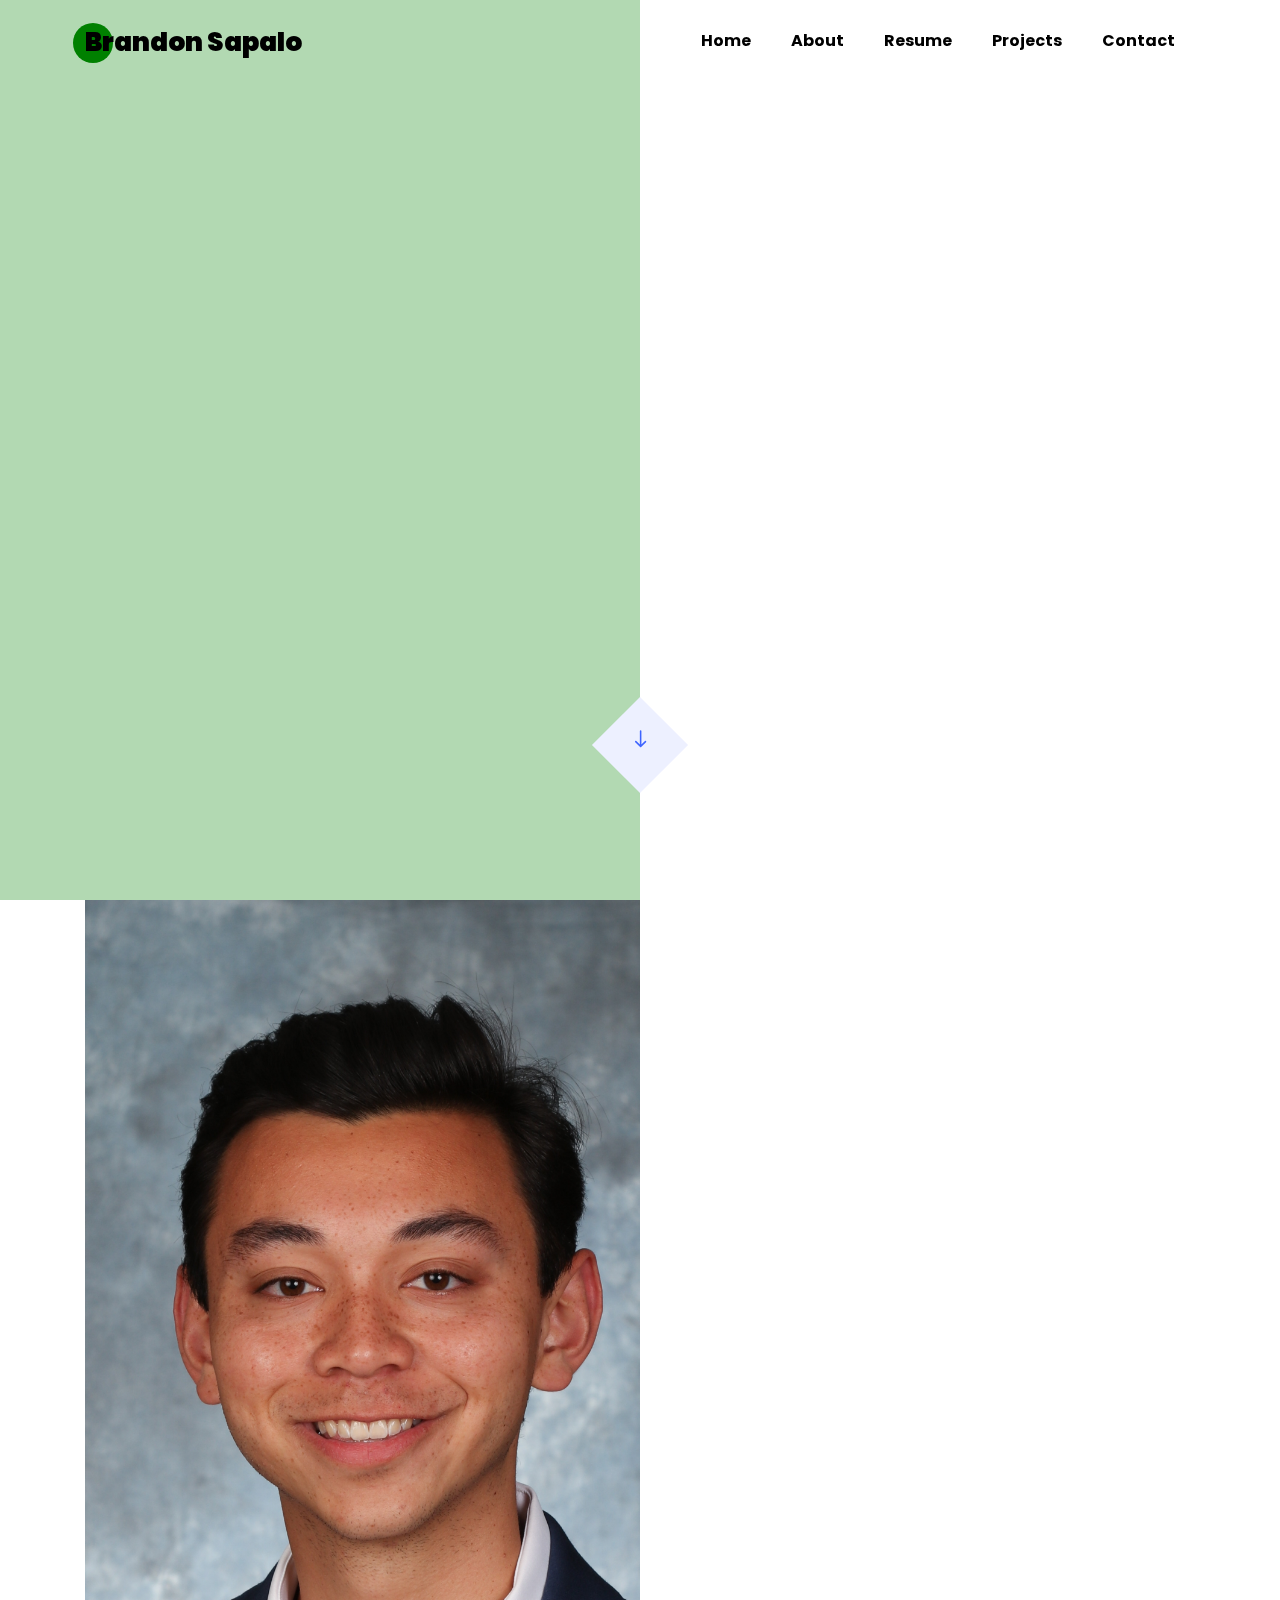
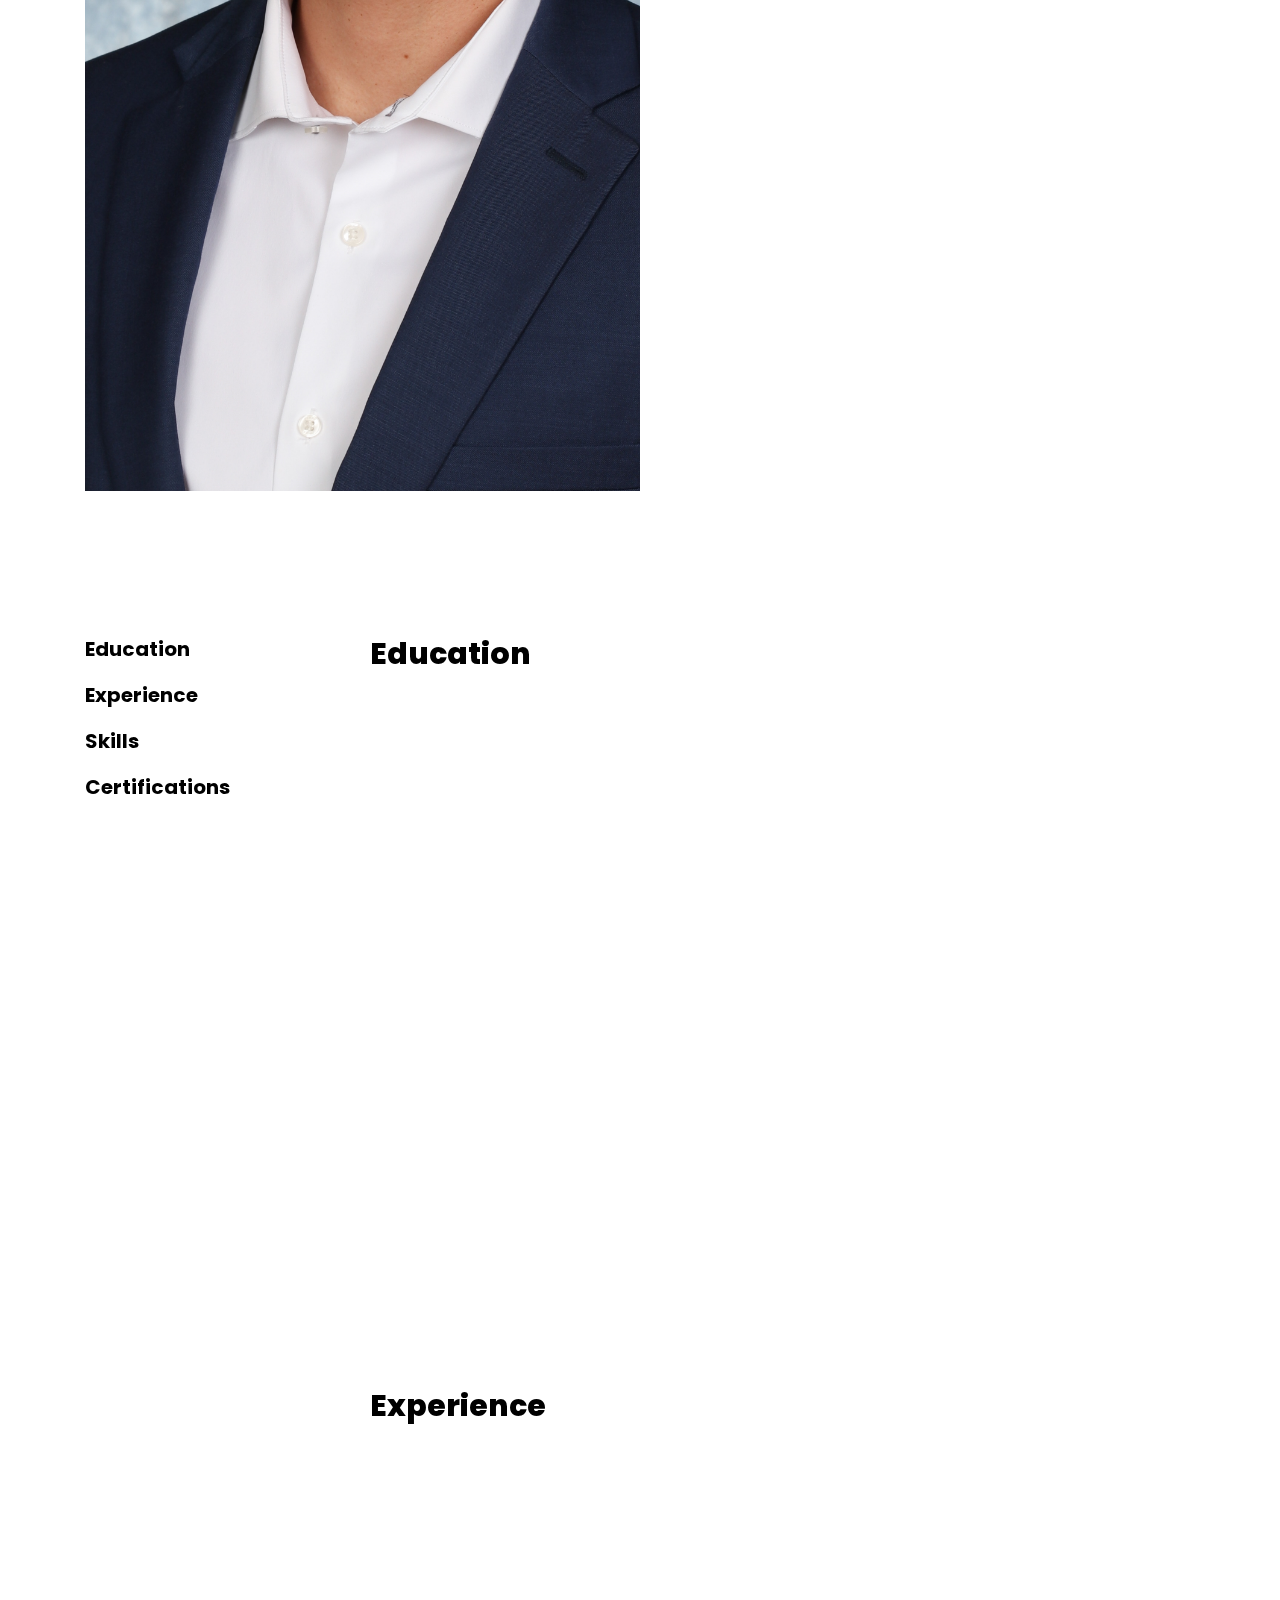
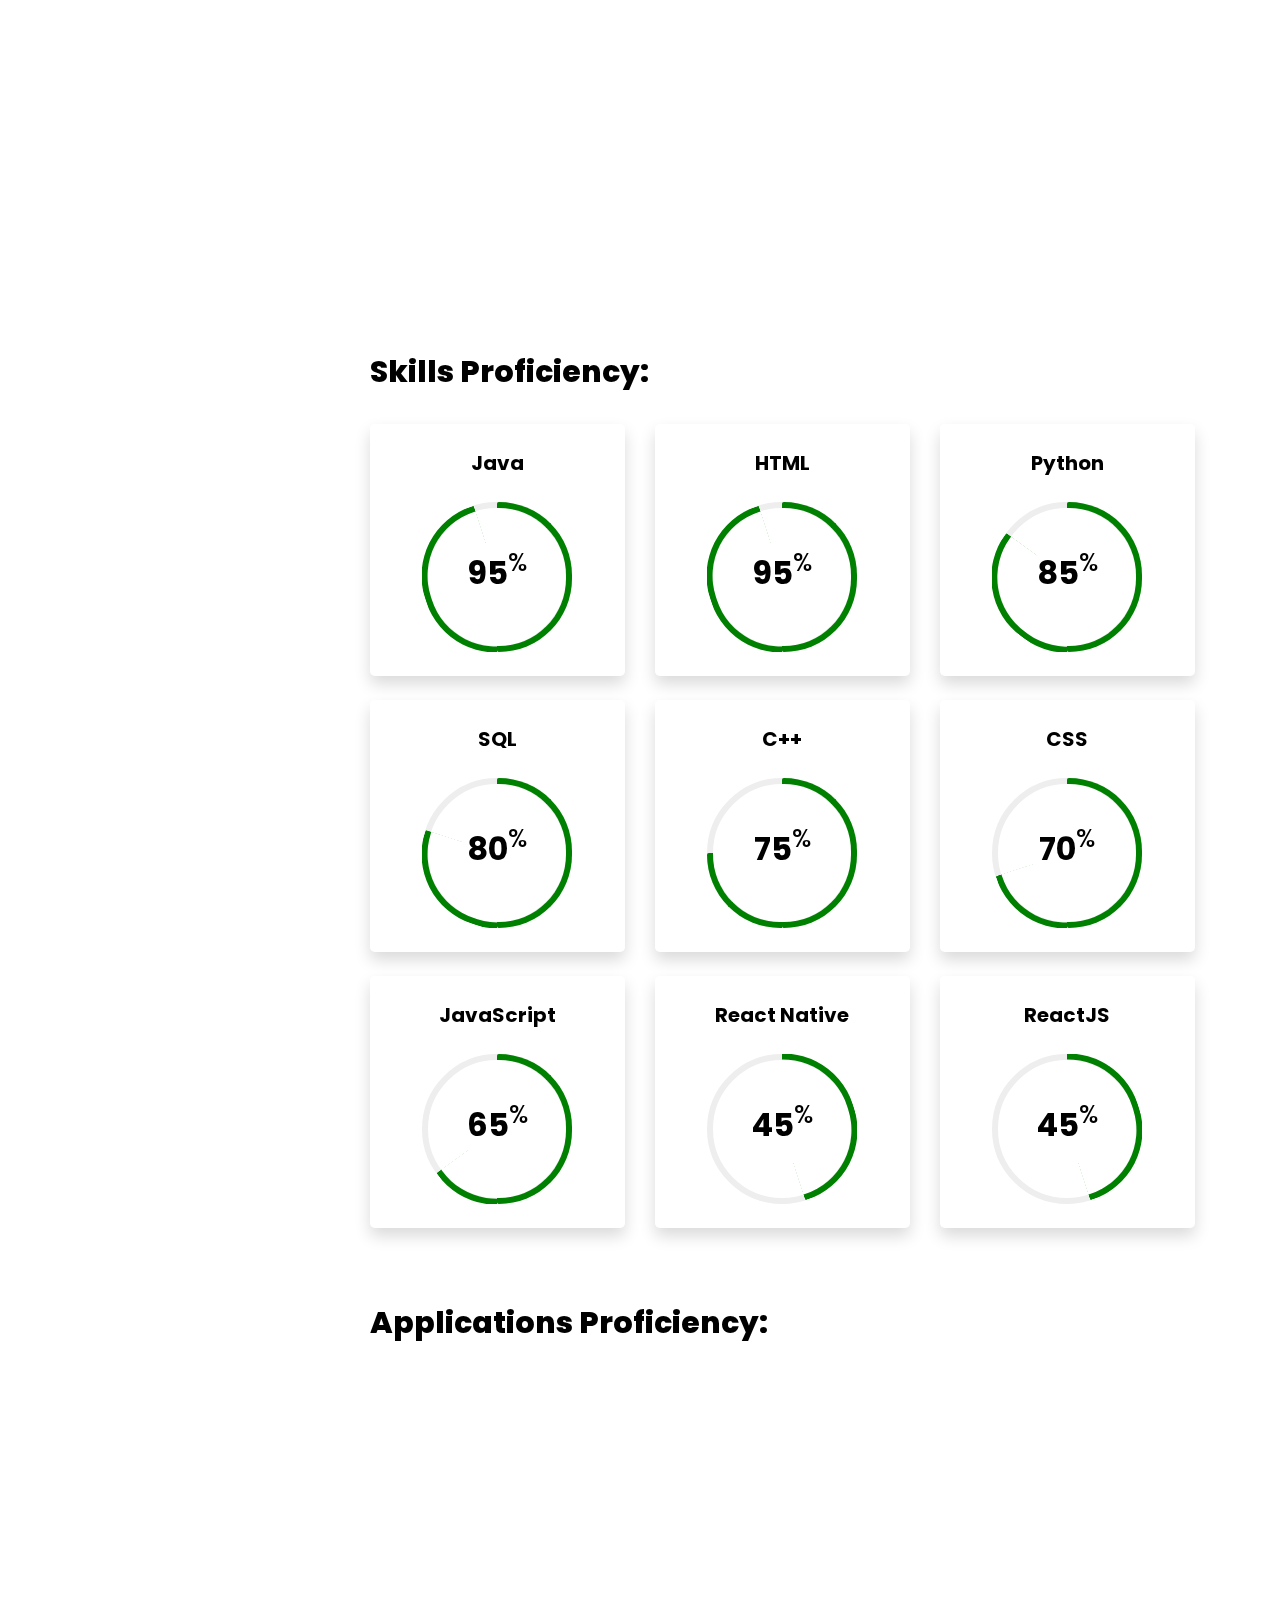
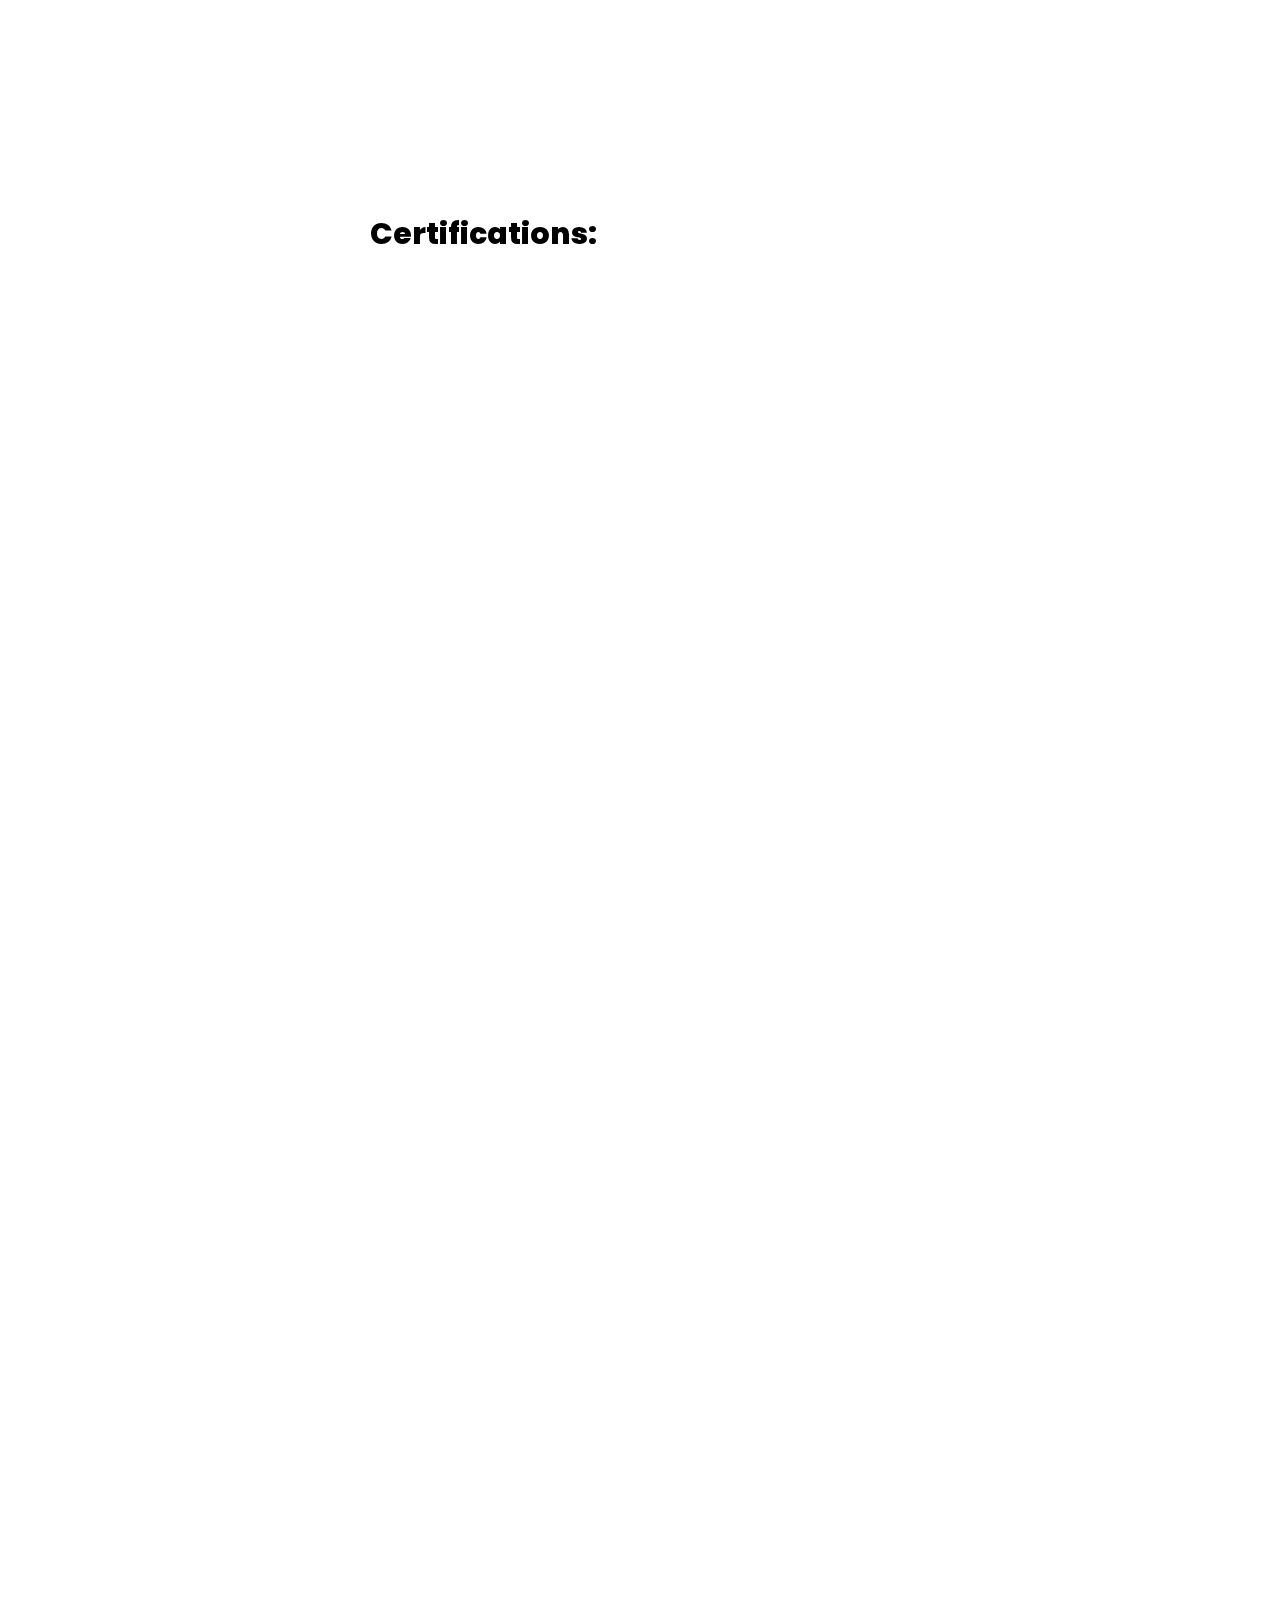
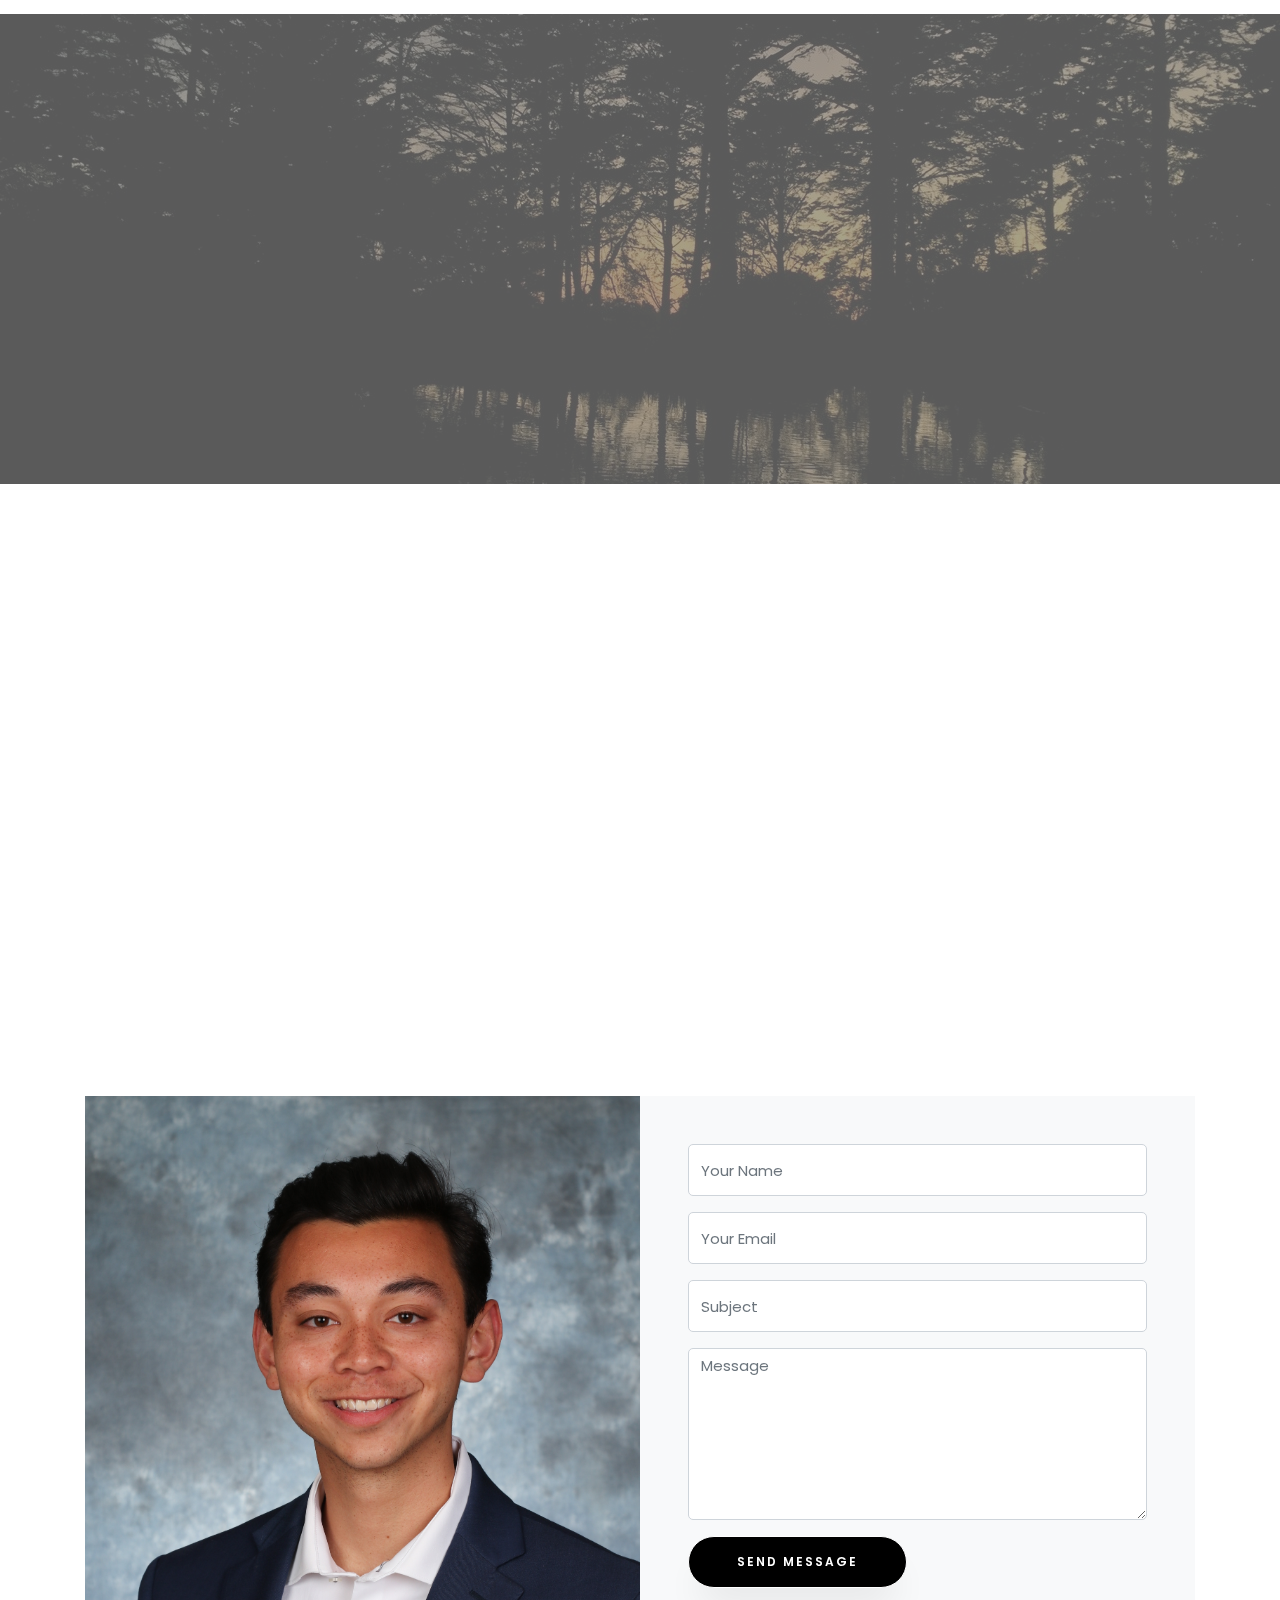
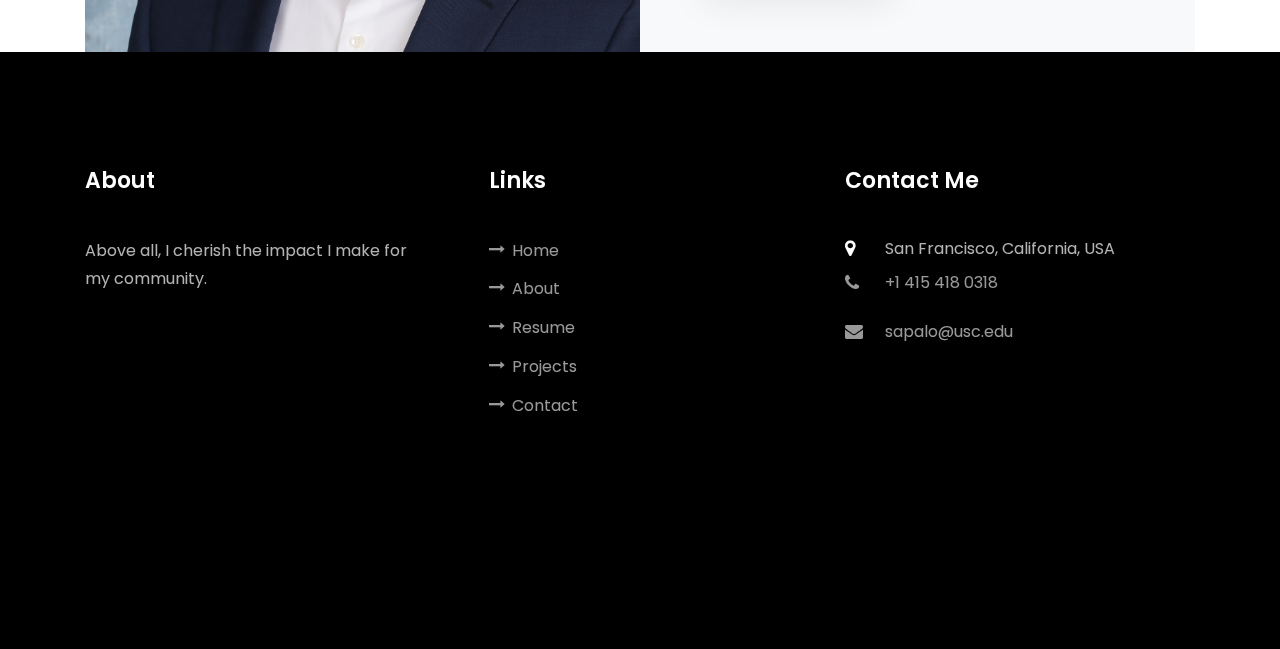
==== index.html @ a928930e "First commit" ====
<!DOCTYPE html>
<html lang="en">
  <head>
    <title>Brandon Sapalo's Portfolio Website</title>
    <meta charset="utf-8">
    <meta name="viewport" content="width=device-width, initial-scale=1, shrink-to-fit=no">
    
    <link href="https://fonts.googleapis.com/css?family=Poppins:100,200,300,400,500,600,700,800,900" rel="stylesheet">

    <link rel="stylesheet" href="css/open-iconic-bootstrap.min.css">
    <link rel="stylesheet" href="css/animate.css">
    
    <link rel="stylesheet" href="css/owl.carousel.min.css">
    <link rel="stylesheet" href="css/owl.theme.default.min.css">
    <link rel="stylesheet" href="css/magnific-popup.css">

    <link rel="stylesheet" href="css/aos.css">

    <link rel="stylesheet" href="css/ionicons.min.css">
    
    <link rel="stylesheet" href="css/flaticon.css">
    <link rel="stylesheet" href="css/icomoon.css">
    <link rel="stylesheet" href="css/style.css">
  </head>
  <body data-spy="scroll" data-target=".site-navbar-target" data-offset="300">
	  
	  
    <nav class="navbar navbar-expand-lg navbar-dark ftco_navbar ftco-navbar-light site-navbar-target" id="ftco-navbar">
	    <div class="container">
	      <a class="navbar-brand" href="index.html">Brandon Sapalo</a>
	      <button class="navbar-toggler js-fh5co-nav-toggle fh5co-nav-toggle" type="button" data-toggle="collapse" data-target="#ftco-nav" aria-controls="ftco-nav" aria-expanded="false" aria-label="Toggle navigation">
	        <span class="oi oi-menu"></span> Menu
	      </button>

	      <div class="collapse navbar-collapse" id="ftco-nav">
	        <ul class="navbar-nav nav ml-auto">
	          <li class="nav-item"><a href="#home-section" class="nav-link"><span style="font-weight: bold">Home</span></a></li>
	          <li class="nav-item"><a href="#about-section" class="nav-link"><span style="font-weight: bold">About</span></a></li>
	          <li class="nav-item"><a href="#resume-section" class="nav-link"><span style="font-weight: bold">Resume</span></a></li>
	          <li class="nav-item"><a href="#projects-section" class="nav-link"><span style="font-weight: bold">Projects</span></a></li>
	          <li class="nav-item"><a href="#contact-section" class="nav-link"><span style="font-weight: bold">Contact</span></a></li>
	        </ul>
	      </div>
	    </div>
	  </nav>
	  <section class="hero-wrap js-fullheight">
      <div style = "background: green; opacity: .3;" class="overlay"></div>
      <div class="container">
        <div class="row no-gutters slider-text js-fullheight justify-content-center align-items-center">
          <div class="col-lg-8 col-md-6 ftco-animate d-flex align-items-center">
          	<div class="text text-center">
          		<span style = "color: green; font-weight: bold; font-size:20px" "class="subheading">Hey! My name is</span>
		  				<h1>Brandon Sapalo</h1>
			  				<h2 style = "color:green">I'm a 
								  <span 
								  style = "color:green"
								     class="txt-rotate"
								     data-period="2000"
								     data-rotate='[ "Full-Stack Developer.", "UX Designer.", "Product Manager", "Mobile QA Tester."]'></span>
								</h2>
							</div>
            </div>
          </div>
        </div>
      <div class="mouse">
				<a href="#" class="mouse-icon">
					<div class="mouse-wheel"><span class="ion-ios-arrow-round-down"></span></div>
				</a>
			</div>
    </section>

    <section class="ftco-about img ftco-section ftco-no-pt ftco-no-pb" id="about-section">
    	<div class="container">
    		<div class="row d-flex no-gutters">
    			<div class="col-md-6 col-lg-6 d-flex">
    				<div class="img-about img d-flex align-items-stretch">
    					<div class="overlay"></div>
	    				<div class="img d-flex align-self-stretch align-items-center" style="background-image:url(images/bsapProf.jpg);">
	    				</div>
    				</div>
    			</div>
    			<div class="col-md-6 col-lg-6 pl-md-5 py-5">
    				<div class="row justify-content-start pb-3">
		          <div class="col-md-12 heading-section ftco-animate">
		          	<h1 class="big">About</h1>
		            <h2 class="mb-4">About Me</h2>
		            <p>Above all, I cherish the impact I make for my community. In all my past internships, I have worked with or in service of the
		             City and County of San Francisco. The city has given so much to me in the form of friends, unique childhood experiences, 
		             and diversity of ideas for which I am extremely grateful. I hope to return this summer with a career or internship that 
		             benefits the community that has served me my entire life.
					<br>
					<br>
		            I am interested in Product Management as well as Sales Engineering/Applications Engineering and am actively searching for 
		            an internship that applies both my backgrounds in Computer Science and Business Administration. The areas I am most interested
		             in are Cyber Security, Cloud Services, Artificial Intelligence, and Video Game Development. I have advanced skills in C++, Java, 
		             HTML, CSS, JavaScript, and SQL. I am proficient in Spanish (spoken at home) and have experience with Microsoft Office Suite.</p>
		            <ul class="about-info mt-4 px-md-0 px-2">
		            	<li class="d-flex"><span>Name:</span> <span>Brandon Sapalo</span></li>
		            	<li class="d-flex"><span>City:</span> <span>San Francisco, CA</span></li>
		            	<li class="d-flex"><span>Email:</span> <span>sapalo@usc.edu</span></li>
		            	<li class="d-flex"><span>Phone: </span> <span>(415)418-0318</span></li>
		            </ul>
		          </div>
		        </div>
		        <!-- commented out
	          <div class="counter-wrap ftco-animate d-flex mt-md-3">
              <div class="text">
              	<p class="mb-4">
	                <span class="number" data-number="120">0</span>
	                <span>Project complete</span>
                </p>
                <p><a href="#" class="btn btn-primary py-3 px-3">Download CV</a></p>
              </div>
	          </div>
	           -->
	        </div>
        </div>
    	</div>
    </section>
	<!-- commented out
    <section class="ftco-section ftco-partner">
    	<div class="container">
    		<div class="row">
    			<div class="col-sm ftco-animate">
    				<a href="#" class="partner"><img src="images/c++Logo.png" class="img-fluid" alt="Colorlib Template"></a>
    			</div>
    			<div class="col-sm ftco-animate">
    				<a href="#" class="partner"><img src="images/sqllogo.jpg" class="img-fluid" alt="Colorlib Template"></a>
    			</div>
    			<div class="col-sm ftco-animate">
    				<a href="#" class="partner"><img src="images/partner-3.png" class="img-fluid" alt="Colorlib Template"></a>
    			</div>
    			<div class="col-sm ftco-animate">
    				<a href="#" class="partner"><img src="images/partner-4.png" class="img-fluid" alt="Colorlib Template"></a>
    			</div>
    			<div class="col-sm ftco-animate">
    				<a href="#" class="partner"><img src="images/partner-5.png" class="img-fluid" alt="Colorlib Template"></a>
    			</div>
    		</div>
    	</div>
    </section>
 	-->
    <section class="ftco-section ftco-no-pb goto-here" id="resume-section">
    	<div class="container">
    		<div class="row">
    			<div class="col-md-3">
				    <nav id="navi">
					    <ul>
					      <li><a href="#page-1">Education</a></li>
					      <li><a href="#page-2">Experience</a></li>
					      <li><a href="#page-3">Skills</a></li>
					      <li><a href="#page-4">Certifications</a></li>
					    </ul>
					  </nav>
					</div>
					<div class="col-md-9">
					  <div id="page-1" class= "page one">
					  	<h2 class="heading">Education</h2>
					    <div class="resume-wrap d-flex ftco-animate">
					    	<div class="icon d-flex align-items-center justify-content-center">
					    		<span class="flaticon-ideas"></span>
					    	</div>
					    	<div class="text pl-3">
		    					<span class="date">2017-2021</span>
		    					<h2>Bachelor of Science in Computer Science / Business Administration</h2>
		    					<span class="position">University of Southern California</span>
		    					<p>
		    					- Relevant Courses: <br>
		    					Microeconomics for Business, Discrete Methods in Computer Science, Data Structures and 
		    					Object Oriented Design, Principles of Software Development, Macroeconomics for Business, Introduction to 
		    					Algorithms and Theory of Computing, Foundations of Accounting, Introduction to Information Security, Applied 
		    					Business Statistics, Communication Strategy in Business, Software Engineering, Business Finance, Ethical Hacking 
		    					and System Defense, Design for User Experience.
		    					<br><br>
		    					- Extracurricular Activities:<br>
		    					Society of Hispanic Professional Engineers, Scope USC, CYBORG: Cyber Security and Forensics @ USC, USC Joint Educational Project, Sigma Alpha Mu Fraternity, 
		    					Troy Philippines.
		    					</p>
	    					</div>
	    				</div>

					  <div id="page-2" class= "page two">
					  	<h2 class="heading">Experience</h2>
					    <div class="resume-wrap d-flex ftco-animate">
					    	<div class="icon d-flex align-items-center justify-content-center">
					    		<span class="flaticon-ideas"></span>
					    	</div>
					    	<div class="text pl-3">
		    					<span class="date">January 2020 - Present</span>
		    					<h2>Mobile Test Intern - QA</h2>
		    					<span class="position">Struct Club, Inc.</span>
		    					<p>
		    					- Collaborated with iOS engineers in the product development process to devise features and tools to boost user growth
		    					 & turnover (i.e. share feature, expanding into Apple Music, and referral program). <br>
								- Manually tested new iOS builds through TestFlight on a daily basis to report bugs and ensure the quality of the application
								 before launch on the Apple App Store. <br>
								- Produced ‘feature specification documents' by employing strong written & visual communication skills.
		    					</p>
		    				</div>
	    				</div>
	    				<div class="resume-wrap d-flex ftco-animate">
	    					<div class="icon d-flex align-items-center justify-content-center">
					    		<span class="flaticon-ideas"></span>
					    	</div>
					    	<div class="text pl-3">
		    					<span class="date">June 2018 - August 2019</span>
		    					<h2>Customer Service Representative @ SFO</h2>
		    					<span class="position">Matrix Aviation Services, Inc.</span>
		    					<p>
		    					- Collaborated on a multi-functional team to load and offload flights by operating as the gate lead, arrival clerk, and check-in
		    					 desk agent over the course of a single shift. <br>
								- Provided friendly check-in experiences by listening closely to customers’ needs: preassigning seating before passengers arrive,
								 coordinating wheelchair service, and expediting the check-in processes. <br>
								- Utilized quick problem solving skills to accommodate passengers in high pressure situations with airport security, last minute 
								boarding, and jump-seating pilots.
		    					</p>
		    				</div>
	    				</div>
	    				<div class="resume-wrap d-flex ftco-animate">
	    					<div class="icon d-flex align-items-center justify-content-center">
					    		<span class="flaticon-ideas"></span>
					    	</div>
					    	<div class="text pl-3">
		    					<span class="date">June 2017 - August 2017</span>
		    					<h2>Engineering Intern - Project Pull</h2>
		    					<span class="position">Harry Tracy Water Treatment Plant</span>
		    					<p>
		    					- Prepared for future alterations in soil composition/filtration imbalance by applying strong analytical skills to operate tests in
		    					 Harry Tracy’s mini “pilot plant.” <br>
								- Assisted in filter inspections by working on a team of three civil engineers to sample anthracite and perform turbidity tests at each
								 level of filtration. <br>
		    					</p>
		    				</div>
	    				</div>
	    				<div class="resume-wrap d-flex ftco-animate">
	    					<div class="icon d-flex align-items-center justify-content-center">
					    		<span class="flaticon-ideas"></span>
					    	</div>
					    	<div class="text pl-3">
		    					<span class="date">June 2016 - August 2016</span>
		    					<h2>Data Entry Intern - Project Pull</h2>
		    					<span class="position">San Francisco Public Utilities Commission</span>
		    					<p>
		    					- Supported SFPUC rebate program by applying organizational skills to arrange rebate cases into multi-category housing issues. <br>
								- Employed knowledge of SQL databases to input 'water waste' cases into San Francisco’s database during the California drought.
		    					</p>
		    				</div>
	    				</div>
	    				<div class="resume-wrap d-flex ftco-animate">
	    					<div class="icon d-flex align-items-center justify-content-center">
					    		<span class="flaticon-ideas"></span>
					    	</div>
					    	<div class="text pl-3">
		    					<span class="date">June 2015 - August 2015</span>
		    					<h2>IT Intern - Project Pull</h2>
		    					<span class="position">San Francisco Police Department</span>
		    					<p>
		    					- Operated tech-help line and employed both quick problem solving & verbal communication skills for the IT desk at SFPD Headquarters to provide 
		    					clear and effective technical assistance for police officers. <br>
		    					- Troubleshot network issues in individual departments and found creative ways to line ethernet access in departments with aging infrastructure.
		    					</p>
		    				</div>
	    				</div>
					  </div>
					  <div id="page-3" class= "page three">
					  	<h2 class="heading">Skills Proficiency:</h2>
					  	<div class="row progress-circle mb-5">
					  		<div class="col-lg-4 mb-4">
						      <div class="bg-white rounded-lg shadow p-4">
						        <h2 class="h5 font-weight-bold text-center mb-4">Java</h2>

						        <!-- Progress bar 1 -->
						        <div class="progress mx-auto" data-value='95'>
						          <span class="progress-left">
                        <span class="progress-bar border-primary"></span>
						          </span>
						          <span class="progress-right">
                        <span class="progress-bar border-primary"></span>
						          </span>
						          <div class="progress-value w-100 h-100 rounded-circle d-flex align-items-center justify-content-center">
						            <div class="h2 font-weight-bold">95<sup class="small">%</sup></div>
						          </div>
						        </div>
						        <!-- END -->
						      </div>
						    </div>

						    <div class="col-lg-4 mb-4">
						      <div class="bg-white rounded-lg shadow p-4">
						        <h2 class="h5 font-weight-bold text-center mb-4">HTML</h2>

						        <!-- Progress bar 1 -->
						        <div class="progress mx-auto" data-value='95'>
						          <span class="progress-left">
                        <span class="progress-bar border-primary"></span>
						          </span>
						          <span class="progress-right">
                        <span class="progress-bar border-primary"></span>
						          </span>
						          <div class="progress-value w-100 h-100 rounded-circle d-flex align-items-center justify-content-center">
						            <div class="h2 font-weight-bold">95<sup class="small">%</sup></div>
						          </div>
						        </div>
						        <!-- END -->
						      </div>
						    </div>
						    
						    <div class="col-lg-4 mb-4">
						      <div class="bg-white rounded-lg shadow p-4">
						        <h2 class="h5 font-weight-bold text-center mb-4">Python</h2>

						        <!-- Progress bar 1 -->
						        <div class="progress mx-auto" data-value='85'>
						          <span class="progress-left">
                        <span class="progress-bar border-primary"></span>
						          </span>
						          <span class="progress-right">
                        <span class="progress-bar border-primary"></span>
						          </span>
						          <div class="progress-value w-100 h-100 rounded-circle d-flex align-items-center justify-content-center">
						            <div class="h2 font-weight-bold">85<sup class="small">%</sup></div>
						          </div>
						        </div>
						        <!-- END -->
						      </div>
						    </div>
						    
						    <div class="col-lg-4 mb-4">
						      <div class="bg-white rounded-lg shadow p-4">
						        <h2 class="h5 font-weight-bold text-center mb-4">SQL</h2>

						        <!-- Progress bar 1 -->
						        <div class="progress mx-auto" data-value='80'>
						          <span class="progress-left">
                        <span class="progress-bar border-primary"></span>
						          </span>
						          <span class="progress-right">
                        <span class="progress-bar border-primary"></span>
						          </span>
						          <div class="progress-value w-100 h-100 rounded-circle d-flex align-items-center justify-content-center">
						            <div class="h2 font-weight-bold">80<sup class="small">%</sup></div>
						          </div>
						        </div>
						        <!-- END -->
						      </div>
						    </div>
						    
						    <div class="col-lg-4 mb-4">
						      <div class="bg-white rounded-lg shadow p-4">
						        <h2 class="h5 font-weight-bold text-center mb-4">C++</h2>

						        <!-- Progress bar 1 -->
						        <div class="progress mx-auto" data-value='75'>
						          <span class="progress-left">
                        <span class="progress-bar border-primary"></span>
						          </span>
						          <span class="progress-right">
                        <span class="progress-bar border-primary"></span>
						          </span>
						          <div class="progress-value w-100 h-100 rounded-circle d-flex align-items-center justify-content-center">
						            <div class="h2 font-weight-bold">75<sup class="small">%</sup></div>
						          </div>
						        </div>
						        <!-- END -->
						      </div>
						    </div>
						    
						    <div class="col-lg-4 mb-4">
						      <div class="bg-white rounded-lg shadow p-4">
						        <h2 class="h5 font-weight-bold text-center mb-4">CSS</h2>

						        <!-- Progress bar 1 -->
						        <div class="progress mx-auto" data-value='70'>
						          <span class="progress-left">
                        <span class="progress-bar border-primary"></span>
						          </span>
						          <span class="progress-right">
                        <span class="progress-bar border-primary"></span>
						          </span>
						          <div class="progress-value w-100 h-100 rounded-circle d-flex align-items-center justify-content-center">
						            <div class="h2 font-weight-bold">70<sup class="small">%</sup></div>
						          </div>
						        </div>
						        <!-- END -->
						      </div>
						    </div>
						    
						    <div class="col-lg-4 mb-4">
						      <div class="bg-white rounded-lg shadow p-4">
						        <h2 class="h5 font-weight-bold text-center mb-4">JavaScript</h2>

						        <!-- Progress bar 1 -->
						        <div class="progress mx-auto" data-value='65'>
						          <span class="progress-left">
                        <span class="progress-bar border-primary"></span>
						          </span>
						          <span class="progress-right">
                        <span class="progress-bar border-primary"></span>
						          </span>
						          <div class="progress-value w-100 h-100 rounded-circle d-flex align-items-center justify-content-center">
						            <div class="h2 font-weight-bold">65<sup class="small">%</sup></div>
						          </div>
						        </div>
						        <!-- END -->
						      </div>
						    </div>
						    
						    
						    <div class="col-lg-4 mb-4">
						      <div class="bg-white rounded-lg shadow p-4">
						        <h2 class="h5 font-weight-bold text-center mb-4">React Native</h2>

						        <!-- Progress bar 1 -->
						        <div class="progress mx-auto" data-value='45'>
						          <span class="progress-left">
                        <span class="progress-bar border-primary"></span>
						          </span>
						          <span class="progress-right">
                        <span class="progress-bar border-primary"></span>
						          </span>
						          <div class="progress-value w-100 h-100 rounded-circle d-flex align-items-center justify-content-center">
						            <div class="h2 font-weight-bold">45<sup class="small">%</sup></div>
						          </div>
						        </div>
						        <!-- END -->
						      </div>
						    </div>
						    
						    <div class="col-lg-4 mb-4">
						      <div class="bg-white rounded-lg shadow p-4">
						        <h2 class="h5 font-weight-bold text-center mb-4">ReactJS</h2>

						        <!-- Progress bar 1 -->
						        <div class="progress mx-auto" data-value='45'>
						          <span class="progress-left">
                        <span class="progress-bar border-primary"></span>
						          </span>
						          <span class="progress-right">
                        <span class="progress-bar border-primary"></span>
						          </span>
						          <div class="progress-value w-100 h-100 rounded-circle d-flex align-items-center justify-content-center">
						            <div class="h2 font-weight-bold">45<sup class="small">%</sup></div>
						          </div>
						        </div>
						        <!-- END -->
						      </div>
						    </div>
						    
					  	</div>
					  	<h2 class="heading">Applications Proficiency:<br></h2>
					  	<div class="row">
					  		<div class="col-md-6 animate-box">
									<div class="progress-wrap ftco-animate">
										<h3>Github</h3>
										<div class="progress">
										 	<div class="progress-bar color-1" role="progressbar" aria-valuenow="80"
										  	aria-valuemin="0" aria-valuemax="100" style="width:80%">
										    <span>80%</span>
										  	</div>
										</div>
									</div>
								</div>
								<div class="col-md-6 animate-box">
									<div class="progress-wrap ftco-animate">
										<h3>Microsoft Excel</h3>
										<div class="progress">
										 	<div class="progress-bar color-2" role="progressbar" aria-valuenow="95"
										  	aria-valuemin="0" aria-valuemax="100" style="width:95%">
										    <span>95%</span>
										  	</div>
										</div>
									</div>
								</div>
								<div class="col-md-6 animate-box">
									<div class="progress-wrap ftco-animate">
										<h3>Microsoft Visual Studio Code</h3>
										<div class="progress">
										 	<div class="progress-bar color-3" role="progressbar" aria-valuenow="95"
										  	aria-valuemin="0" aria-valuemax="100" style="width:95%">
										    <span>95%</span>
										  	</div>
										</div>
									</div>
								</div>
								<div class="col-md-6 animate-box">
									<div class="progress-wrap ftco-animate">
										<h3>Eclipse</h3>
										<div class="progress">
										 	<div class="progress-bar color-4" role="progressbar" aria-valuenow="95"
										  	aria-valuemin="0" aria-valuemax="100" style="width:95%">
										    <span>95%</span>
										  	</div>
										</div>
									</div>
								</div>
								<div class="col-md-6 animate-box">
									<div class="progress-wrap ftco-animate">
										<h3>MySQL</h3>
										<div class="progress">
										 	<div class="progress-bar color-5" role="progressbar" aria-valuenow="70"
										  	aria-valuemin="0" aria-valuemax="100" style="width:70%">
										    <span>70%</span>
										  	</div>
										</div>
									</div>
								</div>
								<div class="col-md-6 animate-box">
									<div class="progress-wrap ftco-animate">
										<h3>Figma</h3>
										<div class="progress">
										 	<div class="progress-bar color-6" role="progressbar" aria-valuenow="90"
										  	aria-valuemin="0" aria-valuemax="100" style="width:90%">
										    <span>90%</span>
										  	</div>
										</div>
									</div>
								</div>
								<div class="col-md-6 animate-box">
									<div class="progress-wrap ftco-animate">
										<h3>PowerPoint / KeyNote</h3>
										<div class="progress">
										 	<div class="progress-bar color-6" role="progressbar" aria-valuenow="100"
										  	aria-valuemin="0" aria-valuemax="100" style="width:100%">
										    <span>100%</span>
										  	</div>
										</div>
									</div>
								</div>
					  	</div>
					  </div>
					  <div id="page-4" class= "page four">
					    <h2 class="heading">Certifications:</h2>
					    <div class="resume-wrap d-flex ftco-animate">
					    	<div class="icon d-flex align-items-center justify-content-center">
					    		<span class="flaticon-ideas"></span>
					    	</div>
					    	<div class="text pl-3">
		    					<span class="date">2020</span>
		    					<h2>Figma for UX Design</h2>
		    					<span class="position">LinkedIn</span>
		    					<p>This course begins by explaining what Figma is and how to get a Figma project started. Next, discover how 
		    					to add content to your design project by working with frames, creating and editing shapes, drawing, adding and
		    					 formatting text, and more. Plus, learn how to create a prototype, share designs using the collaboration features
		    					  in Figma, and generate assets for development.</p>
	    					</div>
	    				</div>
	    				
	    				</div>
					  </div>
					</div>
			  </div>
    	</div>
    </section>
<!-- this is the services section

    <section class="ftco-section" id="services-section">
    	<div class="container-fluid px-md-5">
    		<div class="row justify-content-center py-5 mt-5">
          <div class="col-md-12 heading-section text-center ftco-animate">
          	<h1 class="big big-2">Services</h1>
            <h2 class="mb-4">Services</h2>
            <p>Far far away, behind the word mountains, far from the countries Vokalia and Consonantia</p>
          </div>
        </div>
    		<div class="row">
					<div class="col-md-4 text-center d-flex ftco-animate">
						<a href="#" class="services-1 shadow">
							<span class="icon">
								<i class="flaticon-analysis"></i>
							</span>
							<div class="desc">
								<h3 class="mb-5">Web Design</h3>
								<p>A small river named Duden flows by their place and supplies it with the necessary regelialia.</p>
							</div>
						</a>
					</div>
					<div class="col-md-4 text-center d-flex ftco-animate">
						<a href="#" class="services-1 shadow">
							<span class="icon">
								<i class="flaticon-flasks"></i>
							</span>
							<div class="desc">
								<h3 class="mb-5">Phtography</h3>
								<p>A small river named Duden flows by their place and supplies it with the necessary regelialia.</p>
							</div>
						</a>
					</div>
					<div class="col-md-4 text-center d-flex ftco-animate">
						<a href="#" class="services-1 shadow">
							<span class="icon">
								<i class="flaticon-ideas"></i>
							</span>
							<div class="desc">
								<h3 class="mb-5">Web Developer</h3>
								<p>A small river named Duden flows by their place and supplies it with the necessary regelialia.</p>
							</div>
						</a>
					</div>

					<div class="col-md-4 text-center d-flex ftco-animate">
						<a href="#" class="services-1 shadow">
							<span class="icon">
								<i class="flaticon-innovation"></i>
							</span>
							<div class="desc">
								<h3 class="mb-5">App Developing</h3>
								<p>A small river named Duden flows by their place and supplies it with the necessary regelialia.</p>
							</div>
						</a>
					</div>
					<div class="col-md-4 text-center d-flex ftco-animate">
						<a href="#" class="services-1 shadow">
							<span class="icon">
								<i class="flaticon-ux-design"></i>
							</span>
							<div class="desc">
								<h3 class="mb-5">Branding</h3>
								<p>A small river named Duden flows by their place and supplies it with the necessary regelialia.</p>
							</div>
						</a>
					</div>
					<div class="col-md-4 text-center d-flex ftco-animate">
						<a href="#" class="services-1 shadow">
							<span class="icon">
								<i class="flaticon-idea"></i>
							</span>
							<div class="desc">
								<h3 class="mb-5">Product Strategy</h3>
								<p>A small river named Duden flows by their place and supplies it with the necessary regelialia.</p>
							</div>
						</a>
					</div>
				</div>
    	</div>
    </section>
-->

    <section class="ftco-section ftco-project" id="projects-section">
    	<div class="container-fluid px-md-0">
    		<div class="row no-gutters justify-content-center pb-5">
          <div class="col-md-12 heading-section text-center ftco-animate">
          	<h1 class="big big-2">Projects</h1>
            <h2 class="mb-4">My Projects</h2>
            <p>From UX Design, Mobile Applications, and Web Applications: take a look here!</p>
          </div>
        </div>
    		<div class="row no-gutters">
    			<div class="col-md-4">
    				<div class="project img ftco-animate d-flex justify-content-center align-items-center" style="background-image: url(images/Kardon.png);">
    					<div class="overlay"></div>
	    				<div class="text text-center p-4">
	    					<h3><a href="Kardon.html">Kardon - Sonoma: <br>A Hotel Experience</a></h3>
	    					<span>UX Design in Figma</span>
	    				</div>
    				</div>
  				</div>
  				<div class="col-md-4">
    				<div class="project img ftco-animate d-flex justify-content-center align-items-center" style="background-image: url(images/AudioFace.png);">
    					<div class="overlay"></div>
	    				<div class="text text-center p-4">
	    					<h3><a href="#">AudioFace</a></h3>
	    					<span>React Mobile Application - Github Repo</span>
	    				</div>
    				</div>
  				</div>
    		</div>
    	</div>
    </section>
    
    <script>
    </script>
<!-- Comment out the awards counters
    <section class="ftco-section ftco-no-pt ftco-no-pb ftco-counter img" id="section-counter">
    	<div class="container-fluid px-md-5">
				<div class="row d-md-flex align-items-center">
          <div class="col-md d-flex justify-content-center counter-wrap ftco-animate">
            <div class="block-18 shadow">
              <div class="text">
                <strong class="number" data-number="100">0</strong>
                <span>Awards</span>
              </div>
            </div>
          </div>
          <div class="col-md d-flex justify-content-center counter-wrap ftco-animate">
            <div class="block-18 shadow">
              <div class="text">
                <strong class="number" data-number="1200">0</strong>
                <span>Complete Projects</span>
              </div>
            </div>
          </div>
          <div class="col-md d-flex justify-content-center counter-wrap ftco-animate">
            <div class="block-18 shadow">
              <div class="text">
                <strong class="number" data-number="1200">0</strong>
                <span>Happy Customers</span>
              </div>
            </div>
          </div>
          <div class="col-md d-flex justify-content-center counter-wrap ftco-animate">
            <div class="block-18 shadow">
              <div class="text">
                <strong class="number" data-number="500">0</strong>
                <span>Cups of coffee</span>
              </div>
            </div>
          </div>
        </div>
      </div>
    </section>


    <section class="ftco-section" id="blog-section">
      <div class="container">
        <div class="row justify-content-center mb-5 pb-5">
          <div class="col-md-7 heading-section text-center ftco-animate">
            <h1 class="big big-2">Blog</h1>
            <h2 class="mb-4">Our Blog</h2>
            <p>Far far away, behind the word mountains, far from the countries Vokalia and Consonantia</p>
          </div>
        </div>
        <div class="row d-flex">
          <div class="col-md-4 d-flex ftco-animate">
          	<div class="blog-entry justify-content-end">
              <a href="single.html" class="block-20" style="background-image: url('images/image_1.jpg');">
              </a>
              <div class="text mt-3 float-right d-block">
                <h3 class="heading"><a href="single.html">Why Lead Generation is Key for Business Growth</a></h3>
                <div class="d-flex align-items-center mb-3 meta">
	                <p class="mb-0">
	                	<span class="mr-2">Sept. 12, 2019</span>
	                	<a href="#" class="mr-2">Admin</a>
	                	<a href="#" class="meta-chat"><span class="icon-chat"></span> 3</a>
	                </p>
                </div>
                <p>A small river named Duden flows by their place and supplies it with the necessary regelialia.</p>
              </div>
            </div>
          </div>
          <div class="col-md-4 d-flex ftco-animate">
          	<div class="blog-entry justify-content-end">
              <a href="single.html" class="block-20" style="background-image: url('images/image_2.jpg');">
              </a>
              <div class="text mt-3 float-right d-block">
                <h3 class="heading"><a href="single.html">Why Lead Generation is Key for Business Growth</a></h3>
                <div class="d-flex align-items-center mb-3 meta">
	                <p class="mb-0">
	                	<span class="mr-2">Sept. 12, 2019</span>
	                	<a href="#" class="mr-2">Admin</a>
	                	<a href="#" class="meta-chat"><span class="icon-chat"></span> 3</a>
	                </p>
                </div>
                <p>A small river named Duden flows by their place and supplies it with the necessary regelialia.</p>
              </div>
            </div>
          </div>
          <div class="col-md-4 d-flex ftco-animate">
          	<div class="blog-entry">
              <a href="single.html" class="block-20" style="background-image: url('images/image_3.jpg');">
              </a>
              <div class="text mt-3 float-right d-block">
                <h3 class="heading"><a href="single.html">Why Lead Generation is Key for Business Growth</a></h3>
                <div class="d-flex align-items-center mb-3 meta">
	                <p class="mb-0">
	                	<span class="mr-2">Sept. 12, 2019</span>
	                	<a href="#" class="mr-2">Admin</a>
	                	<a href="#" class="meta-chat"><span class="icon-chat"></span> 3</a>
	                </p>
                </div>
                <p>A small river named Duden flows by their place and supplies it with the necessary regelialia.</p>
              </div>
            </div>
          </div>
        </div>
      </div>
    </section>
-->
    <section class="ftco-section ftco-hireme img" style="background-image: url(images/overlayimg.jpg)">
    	<div class="overlay"></div>
		<div class="container">
			<div class="row justify-content-center">
				<div class="col-md-7 ftco-animate text-center">
				<div>
					<h2>Thank <span style = "color:black">You</span> for Visiting!</h2>
						<p>let me know if you have any questions...</p>
				</div>
						<a href="#" class="mouse-icon">
							<div class="mouse-wheel"><span class="ion-ios-arrow-round-down"></span></div>
						</a>
				</div>
			</div>
			</div>
	</section>

    <section class="ftco-section contact-section ftco-no-pb" id="contact-section">
      <div class="container">
      	<div class="row justify-content-center mb-5 pb-3">
          <div class="col-md-7 heading-section text-center ftco-animate">
            <h1 class="big big-2">Contact</h1>
            <h2 class="mb-4">Contact Me</h2>
          </div>
        </div>

        <div class="row d-flex contact-info mb-5" style="justify-content: center">
          <div class="col-md-6 col-lg-3 d-flex ftco-animate">
          	<div class="align-self-stretch box text-center p-4 shadow">
          		<div class="icon d-flex align-items-center justify-content-center">
          			<span class="icon-phone2"></span>
          		</div>
          		<div>
	          		<h3 class="mb-4">Contact Number</h3>
		            <p><a href="tel://14154180318">+1 415 418 0318</a></p>
	            </div>
	          </div>
          </div>
          <div class="col-md-6 col-lg-3 d-flex ftco-animate">
          	<div class="align-self-stretch box text-center p-4 shadow">
          		<div class="icon d-flex align-items-center justify-content-center">
          			<span class="icon-paper-plane"></span>
          		</div>
          		<div>
	          		<h3 class="mb-4">Email Address</h3>
		            <p><a href="mailto:sapalo@usc.edu">sapalo@usc.edu</a></p>
		          </div>
	          </div>
          </div>
          <div class="col-md-6 col-lg-3 d-flex ftco-animate">
          	<div class="align-self-stretch box text-center p-4 shadow">
          		<div class="icon d-flex align-items-center justify-content-center">
          			<span class="icon-globe"></span>
          		</div>
          		<div>
	          		<h3 class="mb-4">LinkedIn</h3>
		            <p><a href="https://www.linkedin.com/in/sapalo/">linkedin.com/in/sapalo</a></p>
	            </div>
	          </div>
          </div>
        </div>
        
        <div class="row no-gutters block-9">
          <div class="col-md-6 order-md-last d-flex">
            <form action="#" class="bg-light p-4 p-md-5 contact-form">
              <div class="form-group">
                <input type="text" class="form-control" placeholder="Your Name">
              </div>
              <div class="form-group">
                <input type="text" class="form-control" placeholder="Your Email">
              </div>
              <div class="form-group">
                <input type="text" class="form-control" placeholder="Subject">
              </div>
              <div class="form-group">
                <textarea name="" id="" cols="30" rows="7" class="form-control" placeholder="Message"></textarea>
              </div>
              <div class="form-group">
                <input type="submit" value="Send Message" class="btn btn-primary py-3 px-5">
              </div>
            </form>
          
          </div>

          <div class="col-md-6 d-flex">
          	<div class="img" style="background-image: url(images/bsapProf.jpg);"></div>
          </div>
        </div>
      </div>
    </section>
		

    <footer class="ftco-footer ftco-section">
      <div class="container">
        <div class="row mb-5">
          <div class="col-md">
            <div class="ftco-footer-widget mb-4">
              <h2 class="ftco-heading-2">About</h2>
              <p>Above all, I cherish the impact I make for my community.</p>
              <ul class="ftco-footer-social list-unstyled float-md-left float-lft mt-5">
                <li class="ftco-animate"><a href="https://twitter.com/home"><span class="icon-twitter"></span></a></li>
                <li class="ftco-animate"><a href="https://www.facebook.com/brandon.sapalo"><span class="icon-facebook"></span></a></li>
                <li class="ftco-animate"><a href="https://www.instagram.com/b_reel/"><span class="icon-instagram"></span></a></li>
              </ul>
            </div>
          </div>
          <div class="col-md">
            <div class="ftco-footer-widget mb-4 ml-md-4">
              <h2 class="ftco-heading-2">Links</h2>
              <ul class="list-unstyled">
                <li><a href="#"><span class="icon-long-arrow-right mr-2"></span>Home</a></li>
                <li><a href="#about-section"><span class="icon-long-arrow-right mr-2"></span>About</a></li>
                <li><a href="#resume-section"><span class="icon-long-arrow-right mr-2"></span>Resume</a></li>
                <li><a href="#projects-section"><span class="icon-long-arrow-right mr-2"></span>Projects</a></li>
                <li><a href="#contact-section"><span class="icon-long-arrow-right mr-2"></span>Contact</a></li>
              </ul>
            </div>
          </div>
          <div class="col-md">
            <div class="ftco-footer-widget mb-4">
            	<h2 class="ftco-heading-2">Contact Me</h2>
            	<div class="block-23 mb-3">
	              <ul>
	                <li><span class="icon icon-map-marker"></span><span class="text">San Francisco, California, USA</span></li>
	                <li><a href="tel://14154180318"><span class="icon icon-phone"></span><span class="text">+1 415 418 0318</span></a></li>
	                <li><a href="mailto:sapalo@usc.edu"><span class="icon icon-envelope"></span><span class="text">sapalo@usc.edu</span></a></li>
	              </ul>
	            </div>
            </div>
          </div>
        </div>
        <div class="row">
          <div class="col-md-12 text-center">

  Copyright &copy;<script>document.write(new Date().getFullYear());</script> All rights reserved</a></p>
          </div>
        </div>
      </div>
    </footer>
    
  

  <!-- loader -->
  <div id="ftco-loader" class="show fullscreen"><svg class="circular" width="48px" height="48px"><circle class="path-bg" cx="24" cy="24" r="22" fill="none" stroke-width="4" stroke="#eeeeee"/><circle class="path" cx="24" cy="24" r="22" fill="none" stroke-width="4" stroke-miterlimit="10" stroke="#F96D00"/></svg></div>


  <script src="js/jquery.min.js"></script>
  <script src="js/jquery-migrate-3.0.1.min.js"></script>
  <script src="js/popper.min.js"></script>
  <script src="js/bootstrap.min.js"></script>
  <script src="js/jquery.easing.1.3.js"></script>
  <script src="js/jquery.waypoints.min.js"></script>
  <script src="js/jquery.stellar.min.js"></script>
  <script src="js/owl.carousel.min.js"></script>
  <script src="js/jquery.magnific-popup.min.js"></script>
  <script src="js/aos.js"></script>
  <script src="js/jquery.animateNumber.min.js"></script>
  <script src="js/scrollax.min.js"></script>
  
  <script src="js/main.js"></script>
    
  </body>
</html>
---- css/flaticon.css ----
/*
  	Flaticon icon font: Flaticon
  	Creation date: 04/01/2019 13:45
  	*/


@font-face {
  font-family: "Flaticon";
  src: url("../fonts/flaticon/font/Flaticon.eot");
  src: url("../fonts/flaticon/font/Flaticon.eot?#iefix") format("embedded-opentype"),
       url("../fonts/flaticon/font/Flaticon.woff") format("woff"),
       url("../fonts/flaticon/font/Flaticon.ttf") format("truetype"),
       url("../fonts/flaticon/font/Flaticon.svg#Flaticon") format("svg");
  font-weight: normal;
  font-style: normal;
}

@media screen and (-webkit-min-device-pixel-ratio:0) {
  @font-face {
    font-family: "Flaticon";
    src: url("../fonts/flaticon/font/Flaticon.svg#Flaticon") format("svg");
  }
}

[class^="flaticon-"]:before, [class*=" flaticon-"]:before,
[class^="flaticon-"]:after, [class*=" flaticon-"]:after {   
  font-family: Flaticon;
  font-style: normal;
  font-weight: normal;
  font-variant: normal;
  text-transform: none;
  line-height: 1;

  /* Better Font Rendering =========== */
  -webkit-font-smoothing: antialiased;
  -moz-osx-font-smoothing: grayscale;
}

.flaticon-ideas:before { content: "\f100"; }
.flaticon-flasks:before { content: "\f101"; }
.flaticon-analysis:before { content: "\f102"; }
.flaticon-ux-design:before { content: "\f103"; }
.flaticon-web-design:before { content: "\f104"; }
.flaticon-idea:before { content: "\f105"; }
.flaticon-innovation:before { content: "\f106"; }
---- css/icomoon.css ----
@font-face {
  font-family: 'icomoon';
  src:  url('../fonts/icomoon/icomoon.eot?6tt51o');
  src:  url('../fonts/icomoon/icomoon.eot?6tt51o#iefix') format('embedded-opentype'),
    url('../fonts/icomoon/icomoon.ttf?6tt51o') format('truetype'),
    url('../fonts/icomoon/icomoon.woff?6tt51o') format('woff'),
    url('../fonts/icomoon/icomoon.svg?6tt51o#icomoon') format('svg');
  font-weight: normal;
  font-style: normal;
}

[class^="icon-"], [class*=" icon-"] {
  /* use !important to prevent issues with browser extensions that change fonts */
  font-family: 'icomoon' !important;
  speak: none;
  font-style: normal;
  font-weight: normal;
  font-variant: normal;
  text-transform: none;
  line-height: 1;

  /* Better Font Rendering =========== */
  -webkit-font-smoothing: antialiased;
  -moz-osx-font-smoothing: grayscale;
}

.icon-asterisk:before {
  content: "\f069";
}
.icon-plus:before {
  content: "\f067";
}
.icon-question:before {
  content: "\f128";
}
.icon-minus:before {
  content: "\f068";
}
.icon-glass:before {
  content: "\f000";
}
.icon-music:before {
  content: "\f001";
}
.icon-search:before {
  content: "\f002";
}
.icon-envelope-o:before {
  content: "\f003";
}
.icon-heart:before {
  content: "\f004";
}
.icon-star:before {
  content: "\f005";
}
.icon-star-o:before {
  content: "\f006";
}
.icon-user:before {
  content: "\f007";
}
.icon-film:before {
  content: "\f008";
}
.icon-th-large:before {
  content: "\f009";
}
.icon-th:before {
  content: "\f00a";
}
.icon-th-list:before {
  content: "\f00b";
}
.icon-check:before {
  content: "\f00c";
}
.icon-close:before {
  content: "\f00d";
}
.icon-remove:before {
  content: "\f00d";
}
.icon-times:before {
  content: "\f00d";
}
.icon-search-plus:before {
  content: "\f00e";
}
.icon-search-minus:before {
  content: "\f010";
}
.icon-power-off:before {
  content: "\f011";
}
.icon-signal:before {
  content: "\f012";
}
.icon-cog:before {
  content: "\f013";
}
.icon-gear:before {
  content: "\f013";
}
.icon-trash-o:before {
  content: "\f014";
}
.icon-home:before {
  content: "\f015";
}
.icon-file-o:before {
  content: "\f016";
}
.icon-clock-o:before {
  content: "\f017";
}
.icon-road:before {
  content: "\f018";
}
.icon-download:before {
  content: "\f019";
}
.icon-arrow-circle-o-down:before {
  content: "\f01a";
}
.icon-arrow-circle-o-up:before {
  content: "\f01b";
}
.icon-inbox:before {
  content: "\f01c";
}
.icon-play-circle-o:before {
  content: "\f01d";
}
.icon-repeat:before {
  content: "\f01e";
}
.icon-rotate-right:before {
  content: "\f01e";
}
.icon-refresh:before {
  content: "\f021";
}
.icon-list-alt:before {
  content: "\f022";
}
.icon-lock:before {
  content: "\f023";
}
.icon-flag:before {
  content: "\f024";
}
.icon-headphones:before {
  content: "\f025";
}
.icon-volume-off:before {
  content: "\f026";
}
.icon-volume-down:before {
  content: "\f027";
}
.icon-volume-up:before {
  content: "\f028";
}
.icon-qrcode:before {
  content: "\f029";
}
.icon-barcode:before {
  content: "\f02a";
}
.icon-tag:before {
  content: "\f02b";
}
.icon-tags:before {
  content: "\f02c";
}
.icon-book:before {
  content: "\f02d";
}
.icon-bookmark:before {
  content: "\f02e";
}
.icon-print:before {
  content: "\f02f";
}
.icon-camera:before {
  content: "\f030";
}
.icon-font:before {
  content: "\f031";
}
.icon-bold:before {
  content: "\f032";
}
.icon-italic:before {
  content: "\f033";
}
.icon-text-height:before {
  content: "\f034";
}
.icon-text-width:before {
  content: "\f035";
}
.icon-align-left:before {
  content: "\f036";
}
.icon-align-center:before {
  content: "\f037";
}
.icon-align-right:before {
  content: "\f038";
}
.icon-align-justify:before {
  content: "\f039";
}
.icon-list:before {
  content: "\f03a";
}
.icon-dedent:before {
  content: "\f03b";
}
.icon-outdent:before {
  content: "\f03b";
}
.icon-indent:before {
  content: "\f03c";
}
.icon-video-camera:before {
  content: "\f03d";
}
.icon-image:before {
  content: "\f03e";
}
.icon-photo:before {
  content: "\f03e";
}
.icon-picture-o:before {
  content: "\f03e";
}
.icon-pencil:before {
  content: "\f040";
}
.icon-map-marker:before {
  content: "\f041";
}
.icon-adjust:before {
  content: "\f042";
}
.icon-tint:before {
  content: "\f043";
}
.icon-edit:before {
  content: "\f044";
}
.icon-pencil-square-o:before {
  content: "\f044";
}
.icon-share-square-o:before {
  content: "\f045";
}
.icon-check-square-o:before {
  content: "\f046";
}
.icon-arrows:before {
  content: "\f047";
}
.icon-step-backward:before {
  content: "\f048";
}
.icon-fast-backward:before {
  content: "\f049";
}
.icon-backward:before {
  content: "\f04a";
}
.icon-play:before {
  content: "\f04b";
}
.icon-pause:before {
  content: "\f04c";
}
.icon-stop:before {
  content: "\f04d";
}
.icon-forward:before {
  content: "\f04e";
}
.icon-fast-forward:before {
  content: "\f050";
}
.icon-step-forward:before {
  content: "\f051";
}
.icon-eject:before {
  content: "\f052";
}
.icon-chevron-left:before {
  content: "\f053";
}
.icon-chevron-right:before {
  content: "\f054";
}
.icon-plus-circle:before {
  content: "\f055";
}
.icon-minus-circle:before {
  content: "\f056";
}
.icon-times-circle:before {
  content: "\f057";
}
.icon-check-circle:before {
  content: "\f058";
}
.icon-question-circle:before {
  content: "\f059";
}
.icon-info-circle:before {
  content: "\f05a";
}
.icon-crosshairs:before {
  content: "\f05b";
}
.icon-times-circle-o:before {
  content: "\f05c";
}
.icon-check-circle-o:before {
  content: "\f05d";
}
.icon-ban:before {
  content: "\f05e";
}
.icon-arrow-left:before {
  content: "\f060";
}
.icon-arrow-right:before {
  content: "\f061";
}
.icon-arrow-up:before {
  content: "\f062";
}
.icon-arrow-down:before {
  content: "\f063";
}
.icon-mail-forward:before {
  content: "\f064";
}
.icon-share:before {
  content: "\f064";
}
.icon-expand:before {
  content: "\f065";
}
.icon-compress:before {
  content: "\f066";
}
.icon-exclamation-circle:before {
  content: "\f06a";
}
.icon-gift:before {
  content: "\f06b";
}
.icon-leaf:before {
  content: "\f06c";
}
.icon-fire:before {
  content: "\f06d";
}
.icon-eye:before {
  content: "\f06e";
}
.icon-eye-slash:before {
  content: "\f070";
}
.icon-exclamation-triangle:before {
  content: "\f071";
}
.icon-warning:before {
  content: "\f071";
}
.icon-plane:before {
  content: "\f072";
}
.icon-calendar:before {
  content: "\f073";
}
.icon-random:before {
  content: "\f074";
}
.icon-comment:before {
  content: "\f075";
}
.icon-magnet:before {
  content: "\f076";
}
.icon-chevron-up:before {
  content: "\f077";
}
.icon-chevron-down:before {
  content: "\f078";
}
.icon-retweet:before {
  content: "\f079";
}
.icon-shopping-cart:before {
  content: "\f07a";
}
.icon-folder:before {
  content: "\f07b";
}
.icon-folder-open:before {
  content: "\f07c";
}
.icon-arrows-v:before {
  content: "\f07d";
}
.icon-arrows-h:before {
  content: "\f07e";
}
.icon-bar-chart:before {
  content: "\f080";
}
.icon-bar-chart-o:before {
  content: "\f080";
}
.icon-twitter-square:before {
  content: "\f081";
}
.icon-facebook-square:before {
  content: "\f082";
}
.icon-camera-retro:before {
  content: "\f083";
}
.icon-key:before {
  content: "\f084";
}
.icon-cogs:before {
  content: "\f085";
}
.icon-gears:before {
  content: "\f085";
}
.icon-comments:before {
  content: "\f086";
}
.icon-thumbs-o-up:before {
  content: "\f087";
}
.icon-thumbs-o-down:before {
  content: "\f088";
}
.icon-star-half:before {
  content: "\f089";
}
.icon-heart-o:before {
  content: "\f08a";
}
.icon-sign-out:before {
  content: "\f08b";
}
.icon-linkedin-square:before {
  content: "\f08c";
}
.icon-thumb-tack:before {
  content: "\f08d";
}
.icon-external-link:before {
  content: "\f08e";
}
.icon-sign-in:before {
  content: "\f090";
}
.icon-trophy:before {
  content: "\f091";
}
.icon-github-square:before {
  content: "\f092";
}
.icon-upload:before {
  content: "\f093";
}
.icon-lemon-o:before {
  content: "\f094";
}
.icon-phone:before {
  content: "\f095";
}
.icon-square-o:before {
  content: "\f096";
}
.icon-bookmark-o:before {
  content: "\f097";
}
.icon-phone-square:before {
  content: "\f098";
}
.icon-twitter:before {
  content: "\f099";
}
.icon-facebook:before {
  content: "\f09a";
}
.icon-facebook-f:before {
  content: "\f09a";
}
.icon-github:before {
  content: "\f09b";
}
.icon-unlock:before {
  content: "\f09c";
}
.icon-credit-card:before {
  content: "\f09d";
}
.icon-feed:before {
  content: "\f09e";
}
.icon-rss:before {
  content: "\f09e";
}
.icon-hdd-o:before {
  content: "\f0a0";
}
.icon-bullhorn:before {
  content: "\f0a1";
}
.icon-bell-o:before {
  content: "\f0a2";
}
.icon-certificate:before {
  content: "\f0a3";
}
.icon-hand-o-right:before {
  content: "\f0a4";
}
.icon-hand-o-left:before {
  content: "\f0a5";
}
.icon-hand-o-up:before {
  content: "\f0a6";
}
.icon-hand-o-down:before {
  content: "\f0a7";
}
.icon-arrow-circle-left:before {
  content: "\f0a8";
}
.icon-arrow-circle-right:before {
  content: "\f0a9";
}
.icon-arrow-circle-up:before {
  content: "\f0aa";
}
.icon-arrow-circle-down:before {
  content: "\f0ab";
}
.icon-globe:before {
  content: "\f0ac";
}
.icon-wrench:before {
  content: "\f0ad";
}
.icon-tasks:before {
  content: "\f0ae";
}
.icon-filter:before {
  content: "\f0b0";
}
.icon-briefcase:before {
  content: "\f0b1";
}
.icon-arrows-alt:before {
  content: "\f0b2";
}
.icon-group:before {
  content: "\f0c0";
}
.icon-users:before {
  content: "\f0c0";
}
.icon-chain:before {
  content: "\f0c1";
}
.icon-link:before {
  content: "\f0c1";
}
.icon-cloud:before {
  content: "\f0c2";
}
.icon-flask:before {
  content: "\f0c3";
}
.icon-cut:before {
  content: "\f0c4";
}
.icon-scissors:before {
  content: "\f0c4";
}
.icon-copy:before {
  content: "\f0c5";
}
.icon-files-o:before {
  content: "\f0c5";
}
.icon-paperclip:before {
  content: "\f0c6";
}
.icon-floppy-o:before {
  content: "\f0c7";
}
.icon-save:before {
  content: "\f0c7";
}
.icon-square:before {
  content: "\f0c8";
}
.icon-bars:before {
  content: "\f0c9";
}
.icon-navicon:before {
  content: "\f0c9";
}
.icon-reorder:before {
  content: "\f0c9";
}
.icon-list-ul:before {
  content: "\f0ca";
}
.icon-list-ol:before {
  content: "\f0cb";
}
.icon-strikethrough:before {
  content: "\f0cc";
}
.icon-underline:before {
  content: "\f0cd";
}
.icon-table:before {
  content: "\f0ce";
}
.icon-magic:before {
  content: "\f0d0";
}
.icon-truck:before {
  content: "\f0d1";
}
.icon-pinterest:before {
  content: "\f0d2";
}
.icon-pinterest-square:before {
  content: "\f0d3";
}
.icon-google-plus-square:before {
  content: "\f0d4";
}
.icon-google-plus:before {
  content: "\f0d5";
}
.icon-money:before {
  content: "\f0d6";
}
.icon-caret-down:before {
  content: "\f0d7";
}
.icon-caret-up:before {
  content: "\f0d8";
}
.icon-caret-left:before {
  content: "\f0d9";
}
.icon-caret-right:before {
  content: "\f0da";
}
.icon-columns:before {
  content: "\f0db";
}
.icon-sort:before {
  content: "\f0dc";
}
.icon-unsorted:before {
  content: "\f0dc";
}
.icon-sort-desc:before {
  content: "\f0dd";
}
.icon-sort-down:before {
  content: "\f0dd";
}
.icon-sort-asc:before {
  content: "\f0de";
}
.icon-sort-up:before {
  content: "\f0de";
}
.icon-envelope:before {
  content: "\f0e0";
}
.icon-linkedin:before {
  content: "\f0e1";
}
.icon-rotate-left:before {
  content: "\f0e2";
}
.icon-undo:before {
  content: "\f0e2";
}
.icon-gavel:before {
  content: "\f0e3";
}
.icon-legal:before {
  content: "\f0e3";
}
.icon-dashboard:before {
  content: "\f0e4";
}
.icon-tachometer:before {
  content: "\f0e4";
}
.icon-comment-o:before {
  content: "\f0e5";
}
.icon-comments-o:before {
  content: "\f0e6";
}
.icon-bolt:before {
  content: "\f0e7";
}
.icon-flash:before {
  content: "\f0e7";
}
.icon-sitemap:before {
  content: "\f0e8";
}
.icon-umbrella:before {
  content: "\f0e9";
}
.icon-clipboard:before {
  content: "\f0ea";
}
.icon-paste:before {
  content: "\f0ea";
}
.icon-lightbulb-o:before {
  content: "\f0eb";
}
.icon-exchange:before {
  content: "\f0ec";
}
.icon-cloud-download:before {
  content: "\f0ed";
}
.icon-cloud-upload:before {
  content: "\f0ee";
}
.icon-user-md:before {
  content: "\f0f0";
}
.icon-stethoscope:before {
  content: "\f0f1";
}
.icon-suitcase:before {
  content: "\f0f2";
}
.icon-bell:before {
  content: "\f0f3";
}
.icon-coffee:before {
  content: "\f0f4";
}
.icon-cutlery:before {
  content: "\f0f5";
}
.icon-file-text-o:before {
  content: "\f0f6";
}
.icon-building-o:before {
  content: "\f0f7";
}
.icon-hospital-o:before {
  content: "\f0f8";
}
.icon-ambulance:before {
  content: "\f0f9";
}
.icon-medkit:before {
  content: "\f0fa";
}
.icon-fighter-jet:before {
  content: "\f0fb";
}
.icon-beer:before {
  content: "\f0fc";
}
.icon-h-square:before {
  content: "\f0fd";
}
.icon-plus-square:before {
  content: "\f0fe";
}
.icon-angle-double-left:before {
  content: "\f100";
}
.icon-angle-double-right:before {
  content: "\f101";
}
.icon-angle-double-up:before {
  content: "\f102";
}
.icon-angle-double-down:before {
  content: "\f103";
}
.icon-angle-left:before {
  content: "\f104";
}
.icon-angle-right:before {
  content: "\f105";
}
.icon-angle-up:before {
  content: "\f106";
}
.icon-angle-down:before {
  content: "\f107";
}
.icon-desktop:before {
  content: "\f108";
}
.icon-laptop:before {
  content: "\f109";
}
.icon-tablet:before {
  content: "\f10a";
}
.icon-mobile:before {
  content: "\f10b";
}
.icon-mobile-phone:before {
  content: "\f10b";
}
.icon-circle-o:before {
  content: "\f10c";
}
.icon-quote-left:before {
  content: "\f10d";
}
.icon-quote-right:before {
  content: "\f10e";
}
.icon-spinner:before {
  content: "\f110";
}
.icon-circle:before {
  content: "\f111";
}
.icon-mail-reply:before {
  content: "\f112";
}
.icon-reply:before {
  content: "\f112";
}
.icon-github-alt:before {
  content: "\f113";
}
.icon-folder-o:before {
  content: "\f114";
}
.icon-folder-open-o:before {
  content: "\f115";
}
.icon-smile-o:before {
  content: "\f118";
}
.icon-frown-o:before {
  content: "\f119";
}
.icon-meh-o:before {
  content: "\f11a";
}
.icon-gamepad:before {
  content: "\f11b";
}
.icon-keyboard-o:before {
  content: "\f11c";
}
.icon-flag-o:before {
  content: "\f11d";
}
.icon-flag-checkered:before {
  content: "\f11e";
}
.icon-terminal:before {
  content: "\f120";
}
.icon-code:before {
  content: "\f121";
}
.icon-mail-reply-all:before {
  content: "\f122";
}
.icon-reply-all:before {
  content: "\f122";
}
.icon-star-half-empty:before {
  content: "\f123";
}
.icon-star-half-full:before {
  content: "\f123";
}
.icon-star-half-o:before {
  content: "\f123";
}
.icon-location-arrow:before {
  content: "\f124";
}
.icon-crop:before {
  content: "\f125";
}
.icon-code-fork:before {
  content: "\f126";
}
.icon-chain-broken:before {
  content: "\f127";
}
.icon-unlink:before {
  content: "\f127";
}
.icon-info:before {
  content: "\f129";
}
.icon-exclamation:before {
  content: "\f12a";
}
.icon-superscript:before {
  content: "\f12b";
}
.icon-subscript:before {
  content: "\f12c";
}
.icon-eraser:before {
  content: "\f12d";
}
.icon-puzzle-piece:before {
  content: "\f12e";
}
.icon-microphone:before {
  content: "\f130";
}
.icon-microphone-slash:before {
  content: "\f131";
}
.icon-shield:before {
  content: "\f132";
}
.icon-calendar-o:before {
  content: "\f133";
}
.icon-fire-extinguisher:before {
  content: "\f134";
}
.icon-rocket:before {
  content: "\f135";
}
.icon-maxcdn:before {
  content: "\f136";
}
.icon-chevron-circle-left:before {
  content: "\f137";
}
.icon-chevron-circle-right:before {
  content: "\f138";
}
.icon-chevron-circle-up:before {
  content: "\f139";
}
.icon-chevron-circle-down:before {
  content: "\f13a";
}
.icon-html5:before {
  content: "\f13b";
}
.icon-css3:before {
  content: "\f13c";
}
.icon-anchor:before {
  content: "\f13d";
}
.icon-unlock-alt:before {
  content: "\f13e";
}
.icon-bullseye:before {
  content: "\f140";
}
.icon-ellipsis-h:before {
  content: "\f141";
}
.icon-ellipsis-v:before {
  content: "\f142";
}
.icon-rss-square:before {
  content: "\f143";
}
.icon-play-circle:before {
  content: "\f144";
}
.icon-ticket:before {
  content: "\f145";
}
.icon-minus-square:before {
  content: "\f146";
}
.icon-minus-square-o:before {
  content: "\f147";
}
.icon-level-up:before {
  content: "\f148";
}
.icon-level-down:before {
  content: "\f149";
}
.icon-check-square:before {
  content: "\f14a";
}
.icon-pencil-square:before {
  content: "\f14b";
}
.icon-external-link-square:before {
  content: "\f14c";
}
.icon-share-square:before {
  content: "\f14d";
}
.icon-compass:before {
  content: "\f14e";
}
.icon-caret-square-o-down:before {
  content: "\f150";
}
.icon-toggle-down:before {
  content: "\f150";
}
.icon-caret-square-o-up:before {
  content: "\f151";
}
.icon-toggle-up:before {
  content: "\f151";
}
.icon-caret-square-o-right:before {
  content: "\f152";
}
.icon-toggle-right:before {
  content: "\f152";
}
.icon-eur:before {
  content: "\f153";
}
.icon-euro:before {
  content: "\f153";
}
.icon-gbp:before {
  content: "\f154";
}
.icon-dollar:before {
  content: "\f155";
}
.icon-usd:before {
  content: "\f155";
}
.icon-inr:before {
  content: "\f156";
}
.icon-rupee:before {
  content: "\f156";
}
.icon-cny:before {
  content: "\f157";
}
.icon-jpy:before {
  content: "\f157";
}
.icon-rmb:before {
  content: "\f157";
}
.icon-yen:before {
  content: "\f157";
}
.icon-rouble:before {
  content: "\f158";
}
.icon-rub:before {
  content: "\f158";
}
.icon-ruble:before {
  content: "\f158";
}
.icon-krw:before {
  content: "\f159";
}
.icon-won:before {
  content: "\f159";
}
.icon-bitcoin:before {
  content: "\f15a";
}
.icon-btc:before {
  content: "\f15a";
}
.icon-file:before {
  content: "\f15b";
}
.icon-file-text:before {
  content: "\f15c";
}
.icon-sort-alpha-asc:before {
  content: "\f15d";
}
.icon-sort-alpha-desc:before {
  content: "\f15e";
}
.icon-sort-amount-asc:before {
  content: "\f160";
}
.icon-sort-amount-desc:before {
  content: "\f161";
}
.icon-sort-numeric-asc:before {
  content: "\f162";
}
.icon-sort-numeric-desc:before {
  content: "\f163";
}
.icon-thumbs-up:before {
  content: "\f164";
}
.icon-thumbs-down:before {
  content: "\f165";
}
.icon-youtube-square:before {
  content: "\f166";
}
.icon-youtube:before {
  content: "\f167";
}
.icon-xing:before {
  content: "\f168";
}
.icon-xing-square:before {
  content: "\f169";
}
.icon-youtube-play:before {
  content: "\f16a";
}
.icon-dropbox:before {
  content: "\f16b";
}
.icon-stack-overflow:before {
  content: "\f16c";
}
.icon-instagram:before {
  content: "\f16d";
}
.icon-flickr:before {
  content: "\f16e";
}
.icon-adn:before {
  content: "\f170";
}
.icon-bitbucket:before {
  content: "\f171";
}
.icon-bitbucket-square:before {
  content: "\f172";
}
.icon-tumblr:before {
  content: "\f173";
}
.icon-tumblr-square:before {
  content: "\f174";
}
.icon-long-arrow-down:before {
  content: "\f175";
}
.icon-long-arrow-up:before {
  content: "\f176";
}
.icon-long-arrow-left:before {
  content: "\f177";
}
.icon-long-arrow-right:before {
  content: "\f178";
}
.icon-apple:before {
  content: "\f179";
}
.icon-windows:before {
  content: "\f17a";
}
.icon-android:before {
  content: "\f17b";
}
.icon-linux:before {
  content: "\f17c";
}
.icon-dribbble:before {
  content: "\f17d";
}
.icon-skype:before {
  content: "\f17e";
}
.icon-foursquare:before {
  content: "\f180";
}
.icon-trello:before {
  content: "\f181";
}
.icon-female:before {
  content: "\f182";
}
.icon-male:before {
  content: "\f183";
}
.icon-gittip:before {
  content: "\f184";
}
.icon-gratipay:before {
  content: "\f184";
}
.icon-sun-o:before {
  content: "\f185";
}
.icon-moon-o:before {
  content: "\f186";
}
.icon-archive:before {
  content: "\f187";
}
.icon-bug:before {
  content: "\f188";
}
.icon-vk:before {
  content: "\f189";
}
.icon-weibo:before {
  content: "\f18a";
}
.icon-renren:before {
  content: "\f18b";
}
.icon-pagelines:before {
  content: "\f18c";
}
.icon-stack-exchange:before {
  content: "\f18d";
}
.icon-arrow-circle-o-right:before {
  content: "\f18e";
}
.icon-arrow-circle-o-left:before {
  content: "\f190";
}
.icon-caret-square-o-left:before {
  content: "\f191";
}
.icon-toggle-left:before {
  content: "\f191";
}
.icon-dot-circle-o:before {
  content: "\f192";
}
.icon-wheelchair:before {
  content: "\f193";
}
.icon-vimeo-square:before {
  content: "\f194";
}
.icon-try:before {
  content: "\f195";
}
.icon-turkish-lira:before {
  content: "\f195";
}
.icon-plus-square-o:before {
  content: "\f196";
}
.icon-space-shuttle:before {
  content: "\f197";
}
.icon-slack:before {
  content: "\f198";
}
.icon-envelope-square:before {
  content: "\f199";
}
.icon-wordpress:before {
  content: "\f19a";
}
.icon-openid:before {
  content: "\f19b";
}
.icon-bank:before {
  content: "\f19c";
}
.icon-institution:before {
  content: "\f19c";
}
.icon-university:before {
  content: "\f19c";
}
.icon-graduation-cap:before {
  content: "\f19d";
}
.icon-mortar-board:before {
  content: "\f19d";
}
.icon-yahoo:before {
  content: "\f19e";
}
.icon-google:before {
  content: "\f1a0";
}
.icon-reddit:before {
  content: "\f1a1";
}
.icon-reddit-square:before {
  content: "\f1a2";
}
.icon-stumbleupon-circle:before {
  content: "\f1a3";
}
.icon-stumbleupon:before {
  content: "\f1a4";
}
.icon-delicious:before {
  content: "\f1a5";
}
.icon-digg:before {
  content: "\f1a6";
}
.icon-pied-piper-pp:before {
  content: "\f1a7";
}
.icon-pied-piper-alt:before {
  content: "\f1a8";
}
.icon-drupal:before {
  content: "\f1a9";
}
.icon-joomla:before {
  content: "\f1aa";
}
.icon-language:before {
  content: "\f1ab";
}
.icon-fax:before {
  content: "\f1ac";
}
.icon-building:before {
  content: "\f1ad";
}
.icon-child:before {
  content: "\f1ae";
}
.icon-paw:before {
  content: "\f1b0";
}
.icon-spoon:before {
  content: "\f1b1";
}
.icon-cube:before {
  content: "\f1b2";
}
.icon-cubes:before {
  content: "\f1b3";
}
.icon-behance:before {
  content: "\f1b4";
}
.icon-behance-square:before {
  content: "\f1b5";
}
.icon-steam:before {
  content: "\f1b6";
}
.icon-steam-square:before {
  content: "\f1b7";
}
.icon-recycle:before {
  content: "\f1b8";
}
.icon-automobile:before {
  content: "\f1b9";
}
.icon-car:before {
  content: "\f1b9";
}
.icon-cab:before {
  content: "\f1ba";
}
.icon-taxi:before {
  content: "\f1ba";
}
.icon-tree:before {
  content: "\f1bb";
}
.icon-spotify:before {
  content: "\f1bc";
}
.icon-deviantart:before {
  content: "\f1bd";
}
.icon-soundcloud:before {
  content: "\f1be";
}
.icon-database:before {
  content: "\f1c0";
}
.icon-file-pdf-o:before {
  content: "\f1c1";
}
.icon-file-word-o:before {
  content: "\f1c2";
}
.icon-file-excel-o:before {
  content: "\f1c3";
}
.icon-file-powerpoint-o:before {
  content: "\f1c4";
}
.icon-file-image-o:before {
  content: "\f1c5";
}
.icon-file-photo-o:before {
  content: "\f1c5";
}
.icon-file-picture-o:before {
  content: "\f1c5";
}
.icon-file-archive-o:before {
  content: "\f1c6";
}
.icon-file-zip-o:before {
  content: "\f1c6";
}
.icon-file-audio-o:before {
  content: "\f1c7";
}
.icon-file-sound-o:before {
  content: "\f1c7";
}
.icon-file-movie-o:before {
  content: "\f1c8";
}
.icon-file-video-o:before {
  content: "\f1c8";
}
.icon-file-code-o:before {
  content: "\f1c9";
}
.icon-vine:before {
  content: "\f1ca";
}
.icon-codepen:before {
  content: "\f1cb";
}
.icon-jsfiddle:before {
  content: "\f1cc";
}
.icon-life-bouy:before {
  content: "\f1cd";
}
.icon-life-buoy:before {
  content: "\f1cd";
}
.icon-life-ring:before {
  content: "\f1cd";
}
.icon-life-saver:before {
  content: "\f1cd";
}
.icon-support:before {
  content: "\f1cd";
}
.icon-circle-o-notch:before {
  content: "\f1ce";
}
.icon-ra:before {
  content: "\f1d0";
}
.icon-rebel:before {
  content: "\f1d0";
}
.icon-resistance:before {
  content: "\f1d0";
}
.icon-empire:before {
  content: "\f1d1";
}
.icon-ge:before {
  content: "\f1d1";
}
.icon-git-square:before {
  content: "\f1d2";
}
.icon-git:before {
  content: "\f1d3";
}
.icon-hacker-news:before {
  content: "\f1d4";
}
.icon-y-combinator-square:before {
  content: "\f1d4";
}
.icon-yc-square:before {
  content: "\f1d4";
}
.icon-tencent-weibo:before {
  content: "\f1d5";
}
.icon-qq:before {
  content: "\f1d6";
}
.icon-wechat:before {
  content: "\f1d7";
}
.icon-weixin:before {
  content: "\f1d7";
}
.icon-paper-plane:before {
  content: "\f1d8";
}
.icon-send:before {
  content: "\f1d8";
}
.icon-paper-plane-o:before {
  content: "\f1d9";
}
.icon-send-o:before {
  content: "\f1d9";
}
.icon-history:before {
  content: "\f1da";
}
.icon-circle-thin:before {
  content: "\f1db";
}
.icon-header:before {
  content: "\f1dc";
}
.icon-paragraph:before {
  content: "\f1dd";
}
.icon-sliders:before {
  content: "\f1de";
}
.icon-share-alt:before {
  content: "\f1e0";
}
.icon-share-alt-square:before {
  content: "\f1e1";
}
.icon-bomb:before {
  content: "\f1e2";
}
.icon-futbol-o:before {
  content: "\f1e3";
}
.icon-soccer-ball-o:before {
  content: "\f1e3";
}
.icon-tty:before {
  content: "\f1e4";
}
.icon-binoculars:before {
  content: "\f1e5";
}
.icon-plug:before {
  content: "\f1e6";
}
.icon-slideshare:before {
  content: "\f1e7";
}
.icon-twitch:before {
  content: "\f1e8";
}
.icon-yelp:before {
  content: "\f1e9";
}
.icon-newspaper-o:before {
  content: "\f1ea";
}
.icon-wifi:before {
  content: "\f1eb";
}
.icon-calculator:before {
  content: "\f1ec";
}
.icon-paypal:before {
  content: "\f1ed";
}
.icon-google-wallet:before {
  content: "\f1ee";
}
.icon-cc-visa:before {
  content: "\f1f0";
}
.icon-cc-mastercard:before {
  content: "\f1f1";
}
.icon-cc-discover:before {
  content: "\f1f2";
}
.icon-cc-amex:before {
  content: "\f1f3";
}
.icon-cc-paypal:before {
  content: "\f1f4";
}
.icon-cc-stripe:before {
  content: "\f1f5";
}
.icon-bell-slash:before {
  content: "\f1f6";
}
.icon-bell-slash-o:before {
  content: "\f1f7";
}
.icon-trash:before {
  content: "\f1f8";
}
.icon-copyright:before {
  content: "\f1f9";
}
.icon-at:before {
  content: "\f1fa";
}
.icon-eyedropper:before {
  content: "\f1fb";
}
.icon-paint-brush:before {
  content: "\f1fc";
}
.icon-birthday-cake:before {
  content: "\f1fd";
}
.icon-area-chart:before {
  content: "\f1fe";
}
.icon-pie-chart:before {
  content: "\f200";
}
.icon-line-chart:before {
  content: "\f201";
}
.icon-lastfm:before {
  content: "\f202";
}
.icon-lastfm-square:before {
  content: "\f203";
}
.icon-toggle-off:before {
  content: "\f204";
}
.icon-toggle-on:before {
  content: "\f205";
}
.icon-bicycle:before {
  content: "\f206";
}
.icon-bus:before {
  content: "\f207";
}
.icon-ioxhost:before {
  content: "\f208";
}
.icon-angellist:before {
  content: "\f209";
}
.icon-cc:before {
  content: "\f20a";
}
.icon-ils:before {
  content: "\f20b";
}
.icon-shekel:before {
  content: "\f20b";
}
.icon-sheqel:before {
  content: "\f20b";
}
.icon-meanpath:before {
  content: "\f20c";
}
.icon-buysellads:before {
  content: "\f20d";
}
.icon-connectdevelop:before {
  content: "\f20e";
}
.icon-dashcube:before {
  content: "\f210";
}
.icon-forumbee:before {
  content: "\f211";
}
.icon-leanpub:before {
  content: "\f212";
}
.icon-sellsy:before {
  content: "\f213";
}
.icon-shirtsinbulk:before {
  content: "\f214";
}
.icon-simplybuilt:before {
  content: "\f215";
}
.icon-skyatlas:before {
  content: "\f216";
}
.icon-cart-plus:before {
  content: "\f217";
}
.icon-cart-arrow-down:before {
  content: "\f218";
}
.icon-diamond:before {
  content: "\f219";
}
.icon-ship:before {
  content: "\f21a";
}
.icon-user-secret:before {
  content: "\f21b";
}
.icon-motorcycle:before {
  content: "\f21c";
}
.icon-street-view:before {
  content: "\f21d";
}
.icon-heartbeat:before {
  content: "\f21e";
}
.icon-venus:before {
  content: "\f221";
}
.icon-mars:before {
  content: "\f222";
}
.icon-mercury:before {
  content: "\f223";
}
.icon-intersex:before {
  content: "\f224";
}
.icon-transgender:before {
  content: "\f224";
}
.icon-transgender-alt:before {
  content: "\f225";
}
.icon-venus-double:before {
  content: "\f226";
}
.icon-mars-double:before {
  content: "\f227";
}
.icon-venus-mars:before {
  content: "\f228";
}
.icon-mars-stroke:before {
  content: "\f229";
}
.icon-mars-stroke-v:before {
  content: "\f22a";
}
.icon-mars-stroke-h:before {
  content: "\f22b";
}
.icon-neuter:before {
  content: "\f22c";
}
.icon-genderless:before {
  content: "\f22d";
}
.icon-facebook-official:before {
  content: "\f230";
}
.icon-pinterest-p:before {
  content: "\f231";
}
.icon-whatsapp:before {
  content: "\f232";
}
.icon-server:before {
  content: "\f233";
}
.icon-user-plus:before {
  content: "\f234";
}
.icon-user-times:before {
  content: "\f235";
}
.icon-bed:before {
  content: "\f236";
}
.icon-hotel:before {
  content: "\f236";
}
.icon-viacoin:before {
  content: "\f237";
}
.icon-train:before {
  content: "\f238";
}
.icon-subway:before {
  content: "\f239";
}
.icon-medium:before {
  content: "\f23a";
}
.icon-y-combinator:before {
  content: "\f23b";
}
.icon-yc:before {
  content: "\f23b";
}
.icon-optin-monster:before {
  content: "\f23c";
}
.icon-opencart:before {
  content: "\f23d";
}
.icon-expeditedssl:before {
  content: "\f23e";
}
.icon-battery:before {
  content: "\f240";
}
.icon-battery-4:before {
  content: "\f240";
}
.icon-battery-full:before {
  content: "\f240";
}
.icon-battery-3:before {
  content: "\f241";
}
.icon-battery-three-quarters:before {
  content: "\f241";
}
.icon-battery-2:before {
  content: "\f242";
}
.icon-battery-half:before {
  content: "\f242";
}
.icon-battery-1:before {
  content: "\f243";
}
.icon-battery-quarter:before {
  content: "\f243";
}
.icon-battery-0:before {
  content: "\f244";
}
.icon-battery-empty:before {
  content: "\f244";
}
.icon-mouse-pointer:before {
  content: "\f245";
}
.icon-i-cursor:before {
  content: "\f246";
}
.icon-object-group:before {
  content: "\f247";
}
.icon-object-ungroup:before {
  content: "\f248";
}
.icon-sticky-note:before {
  content: "\f249";
}
.icon-sticky-note-o:before {
  content: "\f24a";
}
.icon-cc-jcb:before {
  content: "\f24b";
}
.icon-cc-diners-club:before {
  content: "\f24c";
}
.icon-clone:before {
  content: "\f24d";
}
.icon-balance-scale:before {
  content: "\f24e";
}
.icon-hourglass-o:before {
  content: "\f250";
}
.icon-hourglass-1:before {
  content: "\f251";
}
.icon-hourglass-start:before {
  content: "\f251";
}
.icon-hourglass-2:before {
  content: "\f252";
}
.icon-hourglass-half:before {
  content: "\f252";
}
.icon-hourglass-3:before {
  content: "\f253";
}
.icon-hourglass-end:before {
  content: "\f253";
}
.icon-hourglass:before {
  content: "\f254";
}
.icon-hand-grab-o:before {
  content: "\f255";
}
.icon-hand-rock-o:before {
  content: "\f255";
}
.icon-hand-paper-o:before {
  content: "\f256";
}
.icon-hand-stop-o:before {
  content: "\f256";
}
.icon-hand-scissors-o:before {
  content: "\f257";
}
.icon-hand-lizard-o:before {
  content: "\f258";
}
.icon-hand-spock-o:before {
  content: "\f259";
}
.icon-hand-pointer-o:before {
  content: "\f25a";
}
.icon-hand-peace-o:before {
  content: "\f25b";
}
.icon-trademark:before {
  content: "\f25c";
}
.icon-registered:before {
  content: "\f25d";
}
.icon-creative-commons:before {
  content: "\f25e";
}
.icon-gg:before {
  content: "\f260";
}
.icon-gg-circle:before {
  content: "\f261";
}
.icon-tripadvisor:before {
  content: "\f262";
}
.icon-odnoklassniki:before {
  content: "\f263";
}
.icon-odnoklassniki-square:before {
  content: "\f264";
}
.icon-get-pocket:before {
  content: "\f265";
}
.icon-wikipedia-w:before {
  content: "\f266";
}
.icon-safari:before {
  content: "\f267";
}
.icon-chrome:before {
  content: "\f268";
}
.icon-firefox:before {
  content: "\f269";
}
.icon-opera:before {
  content: "\f26a";
}
.icon-internet-explorer:before {
  content: "\f26b";
}
.icon-television:before {
  content: "\f26c";
}
.icon-tv:before {
  content: "\f26c";
}
.icon-contao:before {
  content: "\f26d";
}
.icon-500px:before {
  content: "\f26e";
}
.icon-amazon:before {
  content: "\f270";
}
.icon-calendar-plus-o:before {
  content: "\f271";
}
.icon-calendar-minus-o:before {
  content: "\f272";
}
.icon-calendar-times-o:before {
  content: "\f273";
}
.icon-calendar-check-o:before {
  content: "\f274";
}
.icon-industry:before {
  content: "\f275";
}
.icon-map-pin:before {
  content: "\f276";
}
.icon-map-signs:before {
  content: "\f277";
}
.icon-map-o:before {
  content: "\f278";
}
.icon-map:before {
  content: "\f279";
}
.icon-commenting:before {
  content: "\f27a";
}
.icon-commenting-o:before {
  content: "\f27b";
}
.icon-houzz:before {
  content: "\f27c";
}
.icon-vimeo:before {
  content: "\f27d";
}
.icon-black-tie:before {
  content: "\f27e";
}
.icon-fonticons:before {
  content: "\f280";
}
.icon-reddit-alien:before {
  content: "\f281";
}
.icon-edge:before {
  content: "\f282";
}
.icon-credit-card-alt:before {
  content: "\f283";
}
.icon-codiepie:before {
  content: "\f284";
}
.icon-modx:before {
  content: "\f285";
}
.icon-fort-awesome:before {
  content: "\f286";
}
.icon-usb:before {
  content: "\f287";
}
.icon-product-hunt:before {
  content: "\f288";
}
.icon-mixcloud:before {
  content: "\f289";
}
.icon-scribd:before {
  content: "\f28a";
}
.icon-pause-circle:before {
  content: "\f28b";
}
.icon-pause-circle-o:before {
  content: "\f28c";
}
.icon-stop-circle:before {
  content: "\f28d";
}
.icon-stop-circle-o:before {
  content: "\f28e";
}
.icon-shopping-bag:before {
  content: "\f290";
}
.icon-shopping-basket:before {
  content: "\f291";
}
.icon-hashtag:before {
  content: "\f292";
}
.icon-bluetooth:before {
  content: "\f293";
}
.icon-bluetooth-b:before {
  content: "\f294";
}
.icon-percent:before {
  content: "\f295";
}
.icon-gitlab:before {
  content: "\f296";
}
.icon-wpbeginner:before {
  content: "\f297";
}
.icon-wpforms:before {
  content: "\f298";
}
.icon-envira:before {
  content: "\f299";
}
.icon-universal-access:before {
  content: "\f29a";
}
.icon-wheelchair-alt:before {
  content: "\f29b";
}
.icon-question-circle-o:before {
  content: "\f29c";
}
.icon-blind:before {
  content: "\f29d";
}
.icon-audio-description:before {
  content: "\f29e";
}
.icon-volume-control-phone:before {
  content: "\f2a0";
}
.icon-braille:before {
  content: "\f2a1";
}
.icon-assistive-listening-systems:before {
  content: "\f2a2";
}
.icon-american-sign-language-interpreting:before {
  content: "\f2a3";
}
.icon-asl-interpreting:before {
  content: "\f2a3";
}
.icon-deaf:before {
  content: "\f2a4";
}
.icon-deafness:before {
  content: "\f2a4";
}
.icon-hard-of-hearing:before {
  content: "\f2a4";
}
.icon-glide:before {
  content: "\f2a5";
}
.icon-glide-g:before {
  content: "\f2a6";
}
.icon-sign-language:before {
  content: "\f2a7";
}
.icon-signing:before {
  content: "\f2a7";
}
.icon-low-vision:before {
  content: "\f2a8";
}
.icon-viadeo:before {
  content: "\f2a9";
}
.icon-viadeo-square:before {
  content: "\f2aa";
}
.icon-snapchat:before {
  content: "\f2ab";
}
.icon-snapchat-ghost:before {
  content: "\f2ac";
}
.icon-snapchat-square:before {
  content: "\f2ad";
}
.icon-pied-piper:before {
  content: "\f2ae";
}
.icon-first-order:before {
  content: "\f2b0";
}
.icon-yoast:before {
  content: "\f2b1";
}
.icon-themeisle:before {
  content: "\f2b2";
}
.icon-google-plus-circle:before {
  content: "\f2b3";
}
.icon-google-plus-official:before {
  content: "\f2b3";
}
.icon-fa:before {
  content: "\f2b4";
}
.icon-font-awesome:before {
  content: "\f2b4";
}
.icon-handshake-o:before {
  content: "\f2b5";
}
.icon-envelope-open:before {
  content: "\f2b6";
}
.icon-envelope-open-o:before {
  content: "\f2b7";
}
.icon-linode:before {
  content: "\f2b8";
}
.icon-address-book:before {
  content: "\f2b9";
}
.icon-address-book-o:before {
  content: "\f2ba";
}
.icon-address-card:before {
  content: "\f2bb";
}
.icon-vcard:before {
  content: "\f2bb";
}
.icon-address-card-o:before {
  content: "\f2bc";
}
.icon-vcard-o:before {
  content: "\f2bc";
}
.icon-user-circle:before {
  content: "\f2bd";
}
.icon-user-circle-o:before {
  content: "\f2be";
}
.icon-user-o:before {
  content: "\f2c0";
}
.icon-id-badge:before {
  content: "\f2c1";
}
.icon-drivers-license:before {
  content: "\f2c2";
}
.icon-id-card:before {
  content: "\f2c2";
}
.icon-drivers-license-o:before {
  content: "\f2c3";
}
.icon-id-card-o:before {
  content: "\f2c3";
}
.icon-quora:before {
  content: "\f2c4";
}
.icon-free-code-camp:before {
  content: "\f2c5";
}
.icon-telegram:before {
  content: "\f2c6";
}
.icon-thermometer:before {
  content: "\f2c7";
}
.icon-thermometer-4:before {
  content: "\f2c7";
}
.icon-thermometer-full:before {
  content: "\f2c7";
}
.icon-thermometer-3:before {
  content: "\f2c8";
}
.icon-thermometer-three-quarters:before {
  content: "\f2c8";
}
.icon-thermometer-2:before {
  content: "\f2c9";
}
.icon-thermometer-half:before {
  content: "\f2c9";
}
.icon-thermometer-1:before {
  content: "\f2ca";
}
.icon-thermometer-quarter:before {
  content: "\f2ca";
}
.icon-thermometer-0:before {
  content: "\f2cb";
}
.icon-thermometer-empty:before {
  content: "\f2cb";
}
.icon-shower:before {
  content: "\f2cc";
}
.icon-bath:before {
  content: "\f2cd";
}
.icon-bathtub:before {
  content: "\f2cd";
}
.icon-s15:before {
  content: "\f2cd";
}
.icon-podcast:before {
  content: "\f2ce";
}
.icon-window-maximize:before {
  content: "\f2d0";
}
.icon-window-minimize:before {
  content: "\f2d1";
}
.icon-window-restore:before {
  content: "\f2d2";
}
.icon-times-rectangle:before {
  content: "\f2d3";
}
.icon-window-close:before {
  content: "\f2d3";
}
.icon-times-rectangle-o:before {
  content: "\f2d4";
}
.icon-window-close-o:before {
  content: "\f2d4";
}
.icon-bandcamp:before {
  content: "\f2d5";
}
.icon-grav:before {
  content: "\f2d6";
}
.icon-etsy:before {
  content: "\f2d7";
}
.icon-imdb:before {
  content: "\f2d8";
}
.icon-ravelry:before {
  content: "\f2d9";
}
.icon-eercast:before {
  content: "\f2da";
}
.icon-microchip:before {
  content: "\f2db";
}
.icon-snowflake-o:before {
  content: "\f2dc";
}
.icon-superpowers:before {
  content: "\f2dd";
}
.icon-wpexplorer:before {
  content: "\f2de";
}
.icon-meetup:before {
  content: "\f2e0";
}
.icon-3d_rotation:before {
  content: "\e84d";
}
.icon-ac_unit:before {
  content: "\eb3b";
}
.icon-alarm:before {
  content: "\e855";
}
.icon-access_alarms:before {
  content: "\e191";
}
.icon-schedule:before {
  content: "\e8b5";
}
.icon-accessibility:before {
  content: "\e84e";
}
.icon-accessible:before {
  content: "\e914";
}
.icon-account_balance:before {
  content: "\e84f";
}
.icon-account_balance_wallet:before {
  content: "\e850";
}
.icon-account_box:before {
  content: "\e851";
}
.icon-account_circle:before {
  content: "\e853";
}
.icon-adb:before {
  content: "\e60e";
}
.icon-add:before {
  content: "\e145";
}
.icon-add_a_photo:before {
  content: "\e439";
}
.icon-alarm_add:before {
  content: "\e856";
}
.icon-add_alert:before {
  content: "\e003";
}
.icon-add_box:before {
  content: "\e146";
}
.icon-add_circle:before {
  content: "\e147";
}
.icon-control_point:before {
  content: "\e3ba";
}
.icon-add_location:before {
  content: "\e567";
}
.icon-add_shopping_cart:before {
  content: "\e854";
}
.icon-queue:before {
  content: "\e03c";
}
.icon-add_to_queue:before {
  content: "\e05c";
}
.icon-adjust2:before {
  content: "\e39e";
}
.icon-airline_seat_flat:before {
  content: "\e630";
}
.icon-airline_seat_flat_angled:before {
  content: "\e631";
}
.icon-airline_seat_individual_suite:before {
  content: "\e632";
}
.icon-airline_seat_legroom_extra:before {
  content: "\e633";
}
.icon-airline_seat_legroom_normal:before {
  content: "\e634";
}
.icon-airline_seat_legroom_reduced:before {
  content: "\e635";
}
.icon-airline_seat_recline_extra:before {
  content: "\e636";
}
.icon-airline_seat_recline_normal:before {
  content: "\e637";
}
.icon-flight:before {
  content: "\e539";
}
.icon-airplanemode_inactive:before {
  content: "\e194";
}
.icon-airplay:before {
  content: "\e055";
}
.icon-airport_shuttle:before {
  content: "\eb3c";
}
.icon-alarm_off:before {
  content: "\e857";
}
.icon-alarm_on:before {
  content: "\e858";
}
.icon-album:before {
  content: "\e019";
}
.icon-all_inclusive:before {
  content: "\eb3d";
}
.icon-all_out:before {
  content: "\e90b";
}
.icon-android2:before {
  content: "\e859";
}
.icon-announcement:before {
  content: "\e85a";
}
.icon-apps:before {
  content: "\e5c3";
}
.icon-archive2:before {
  content: "\e149";
}
.icon-arrow_back:before {
  content: "\e5c4";
}
.icon-arrow_downward:before {
  content: "\e5db";
}
.icon-arrow_drop_down:before {
  content: "\e5c5";
}
.icon-arrow_drop_down_circle:before {
  content: "\e5c6";
}
.icon-arrow_drop_up:before {
  content: "\e5c7";
}
.icon-arrow_forward:before {
  content: "\e5c8";
}
.icon-arrow_upward:before {
  content: "\e5d8";
}
.icon-art_track:before {
  content: "\e060";
}
.icon-aspect_ratio:before {
  content: "\e85b";
}
.icon-poll:before {
  content: "\e801";
}
.icon-assignment:before {
  content: "\e85d";
}
.icon-assignment_ind:before {
  content: "\e85e";
}
.icon-assignment_late:before {
  content: "\e85f";
}
.icon-assignment_return:before {
  content: "\e860";
}
.icon-assignment_returned:before {
  content: "\e861";
}
.icon-assignment_turned_in:before {
  content: "\e862";
}
.icon-assistant:before {
  content: "\e39f";
}
.icon-flag2:before {
  content: "\e153";
}
.icon-attach_file:before {
  content: "\e226";
}
.icon-attach_money:before {
  content: "\e227";
}
.icon-attachment:before {
  content: "\e2bc";
}
.icon-audiotrack:before {
  content: "\e3a1";
}
.icon-autorenew:before {
  content: "\e863";
}
.icon-av_timer:before {
  content: "\e01b";
}
.icon-backspace:before {
  content: "\e14a";
}
.icon-cloud_upload:before {
  content: "\e2c3";
}
.icon-battery_alert:before {
  content: "\e19c";
}
.icon-battery_charging_full:before {
  content: "\e1a3";
}
.icon-battery_std:before {
  content: "\e1a5";
}
.icon-battery_unknown:before {
  content: "\e1a6";
}
.icon-beach_access:before {
  content: "\eb3e";
}
.icon-beenhere:before {
  content: "\e52d";
}
.icon-block:before {
  content: "\e14b";
}
.icon-bluetooth2:before {
  content: "\e1a7";
}
.icon-bluetooth_searching:before {
  content: "\e1aa";
}
.icon-bluetooth_connected:before {
  content: "\e1a8";
}
.icon-bluetooth_disabled:before {
  content: "\e1a9";
}
.icon-blur_circular:before {
  content: "\e3a2";
}
.icon-blur_linear:before {
  content: "\e3a3";
}
.icon-blur_off:before {
  content: "\e3a4";
}
.icon-blur_on:before {
  content: "\e3a5";
}
.icon-class:before {
  content: "\e86e";
}
.icon-turned_in:before {
  content: "\e8e6";
}
.icon-turned_in_not:before {
  content: "\e8e7";
}
.icon-border_all:before {
  content: "\e228";
}
.icon-border_bottom:before {
  content: "\e229";
}
.icon-border_clear:before {
  content: "\e22a";
}
.icon-border_color:before {
  content: "\e22b";
}
.icon-border_horizontal:before {
  content: "\e22c";
}
.icon-border_inner:before {
  content: "\e22d";
}
.icon-border_left:before {
  content: "\e22e";
}
.icon-border_outer:before {
  content: "\e22f";
}
.icon-border_right:before {
  content: "\e230";
}
.icon-border_style:before {
  content: "\e231";
}
.icon-border_top:before {
  content: "\e232";
}
.icon-border_vertical:before {
  content: "\e233";
}
.icon-branding_watermark:before {
  content: "\e06b";
}
.icon-brightness_1:before {
  content: "\e3a6";
}
.icon-brightness_2:before {
  content: "\e3a7";
}
.icon-brightness_3:before {
  content: "\e3a8";
}
.icon-brightness_4:before {
  content: "\e3a9";
}
.icon-brightness_low:before {
  content: "\e1ad";
}
.icon-brightness_medium:before {
  content: "\e1ae";
}
.icon-brightness_high:before {
  content: "\e1ac";
}
.icon-brightness_auto:before {
  content: "\e1ab";
}
.icon-broken_image:before {
  content: "\e3ad";
}
.icon-brush:before {
  content: "\e3ae";
}
.icon-bubble_chart:before {
  content: "\e6dd";
}
.icon-bug_report:before {
  content: "\e868";
}
.icon-build:before {
  content: "\e869";
}
.icon-burst_mode:before {
  content: "\e43c";
}
.icon-domain:before {
  content: "\e7ee";
}
.icon-business_center:before {
  content: "\eb3f";
}
.icon-cached:before {
  content: "\e86a";
}
.icon-cake:before {
  content: "\e7e9";
}
.icon-phone2:before {
  content: "\e0cd";
}
.icon-call_end:before {
  content: "\e0b1";
}
.icon-call_made:before {
  content: "\e0b2";
}
.icon-merge_type:before {
  content: "\e252";
}
.icon-call_missed:before {
  content: "\e0b4";
}
.icon-call_missed_outgoing:before {
  content: "\e0e4";
}
.icon-call_received:before {
  content: "\e0b5";
}
.icon-call_split:before {
  content: "\e0b6";
}
.icon-call_to_action:before {
  content: "\e06c";
}
.icon-camera2:before {
  content: "\e3af";
}
.icon-photo_camera:before {
  content: "\e412";
}
.icon-camera_enhance:before {
  content: "\e8fc";
}
.icon-camera_front:before {
  content: "\e3b1";
}
.icon-camera_rear:before {
  content: "\e3b2";
}
.icon-camera_roll:before {
  content: "\e3b3";
}
.icon-cancel:before {
  content: "\e5c9";
}
.icon-redeem:before {
  content: "\e8b1";
}
.icon-card_membership:before {
  content: "\e8f7";
}
.icon-card_travel:before {
  content: "\e8f8";
}
.icon-casino:before {
  content: "\eb40";
}
.icon-cast:before {
  content: "\e307";
}
.icon-cast_connected:before {
  content: "\e308";
}
.icon-center_focus_strong:before {
  content: "\e3b4";
}
.icon-center_focus_weak:before {
  content: "\e3b5";
}
.icon-change_history:before {
  content: "\e86b";
}
.icon-chat:before {
  content: "\e0b7";
}
.icon-chat_bubble:before {
  content: "\e0ca";
}
.icon-chat_bubble_outline:before {
  content: "\e0cb";
}
.icon-check2:before {
  content: "\e5ca";
}
.icon-check_box:before {
  content: "\e834";
}
.icon-check_box_outline_blank:before {
  content: "\e835";
}
.icon-check_circle:before {
  content: "\e86c";
}
.icon-navigate_before:before {
  content: "\e408";
}
.icon-navigate_next:before {
  content: "\e409";
}
.icon-child_care:before {
  content: "\eb41";
}
.icon-child_friendly:before {
  content: "\eb42";
}
.icon-chrome_reader_mode:before {
  content: "\e86d";
}
.icon-close2:before {
  content: "\e5cd";
}
.icon-clear_all:before {
  content: "\e0b8";
}
.icon-closed_caption:before {
  content: "\e01c";
}
.icon-wb_cloudy:before {
  content: "\e42d";
}
.icon-cloud_circle:before {
  content: "\e2be";
}
.icon-cloud_done:before {
  content: "\e2bf";
}
.icon-cloud_download:before {
  content: "\e2c0";
}
.icon-cloud_off:before {
  content: "\e2c1";
}
.icon-cloud_queue:before {
  content: "\e2c2";
}
.icon-code2:before {
  content: "\e86f";
}
.icon-photo_library:before {
  content: "\e413";
}
.icon-collections_bookmark:before {
  content: "\e431";
}
.icon-palette:before {
  content: "\e40a";
}
.icon-colorize:before {
  content: "\e3b8";
}
.icon-comment2:before {
  content: "\e0b9";
}
.icon-compare:before {
  content: "\e3b9";
}
.icon-compare_arrows:before {
  content: "\e915";
}
.icon-laptop2:before {
  content: "\e31e";
}
.icon-confirmation_number:before {
  content: "\e638";
}
.icon-contact_mail:before {
  content: "\e0d0";
}
.icon-contact_phone:before {
  content: "\e0cf";
}
.icon-contacts:before {
  content: "\e0ba";
}
.icon-content_copy:before {
  content: "\e14d";
}
.icon-content_cut:before {
  content: "\e14e";
}
.icon-content_paste:before {
  content: "\e14f";
}
.icon-control_point_duplicate:before {
  content: "\e3bb";
}
.icon-copyright2:before {
  content: "\e90c";
}
.icon-mode_edit:before {
  content: "\e254";
}
.icon-create_new_folder:before {
  content: "\e2cc";
}
.icon-payment:before {
  content: "\e8a1";
}
.icon-crop2:before {
  content: "\e3be";
}
.icon-crop_16_9:before {
  content: "\e3bc";
}
.icon-crop_3_2:before {
  content: "\e3bd";
}
.icon-crop_landscape:before {
  content: "\e3c3";
}
.icon-crop_7_5:before {
  content: "\e3c0";
}
.icon-crop_din:before {
  content: "\e3c1";
}
.icon-crop_free:before {
  content: "\e3c2";
}
.icon-crop_original:before {
  content: "\e3c4";
}
.icon-crop_portrait:before {
  content: "\e3c5";
}
.icon-crop_rotate:before {
  content: "\e437";
}
.icon-crop_square:before {
  content: "\e3c6";
}
.icon-dashboard2:before {
  content: "\e871";
}
.icon-data_usage:before {
  content: "\e1af";
}
.icon-date_range:before {
  content: "\e916";
}
.icon-dehaze:before {
  content: "\e3c7";
}
.icon-delete:before {
  content: "\e872";
}
.icon-delete_forever:before {
  content: "\e92b";
}
.icon-delete_sweep:before {
  content: "\e16c";
}
.icon-description:before {
  content: "\e873";
}
.icon-desktop_mac:before {
  content: "\e30b";
}
.icon-desktop_windows:before {
  content: "\e30c";
}
.icon-details:before {
  content: "\e3c8";
}
.icon-developer_board:before {
  content: "\e30d";
}
.icon-developer_mode:before {
  content: "\e1b0";
}
.icon-device_hub:before {
  content: "\e335";
}
.icon-phonelink:before {
  content: "\e326";
}
.icon-devices_other:before {
  content: "\e337";
}
.icon-dialer_sip:before {
  content: "\e0bb";
}
.icon-dialpad:before {
  content: "\e0bc";
}
.icon-directions:before {
  content: "\e52e";
}
.icon-directions_bike:before {
  content: "\e52f";
}
.icon-directions_boat:before {
  content: "\e532";
}
.icon-directions_bus:before {
  content: "\e530";
}
.icon-directions_car:before {
  content: "\e531";
}
.icon-directions_railway:before {
  content: "\e534";
}
.icon-directions_run:before {
  content: "\e566";
}
.icon-directions_transit:before {
  content: "\e535";
}
.icon-directions_walk:before {
  content: "\e536";
}
.icon-disc_full:before {
  content: "\e610";
}
.icon-dns:before {
  content: "\e875";
}
.icon-not_interested:before {
  content: "\e033";
}
.icon-do_not_disturb_alt:before {
  content: "\e611";
}
.icon-do_not_disturb_off:before {
  content: "\e643";
}
.icon-remove_circle:before {
  content: "\e15c";
}
.icon-dock:before {
  content: "\e30e";
}
.icon-done:before {
  content: "\e876";
}
.icon-done_all:before {
  content: "\e877";
}
.icon-donut_large:before {
  content: "\e917";
}
.icon-donut_small:before {
  content: "\e918";
}
.icon-drafts:before {
  content: "\e151";
}
.icon-drag_handle:before {
  content: "\e25d";
}
.icon-time_to_leave:before {
  content: "\e62c";
}
.icon-dvr:before {
  content: "\e1b2";
}
.icon-edit_location:before {
  content: "\e568";
}
.icon-eject2:before {
  content: "\e8fb";
}
.icon-markunread:before {
  content: "\e159";
}
.icon-enhanced_encryption:before {
  content: "\e63f";
}
.icon-equalizer:before {
  content: "\e01d";
}
.icon-error:before {
  content: "\e000";
}
.icon-error_outline:before {
  content: "\e001";
}
.icon-euro_symbol:before {
  content: "\e926";
}
.icon-ev_station:before {
  content: "\e56d";
}
.icon-insert_invitation:before {
  content: "\e24f";
}
.icon-event_available:before {
  content: "\e614";
}
.icon-event_busy:before {
  content: "\e615";
}
.icon-event_note:before {
  content: "\e616";
}
.icon-event_seat:before {
  content: "\e903";
}
.icon-exit_to_app:before {
  content: "\e879";
}
.icon-expand_less:before {
  content: "\e5ce";
}
.icon-expand_more:before {
  content: "\e5cf";
}
.icon-explicit:before {
  content: "\e01e";
}
.icon-explore:before {
  content: "\e87a";
}
.icon-exposure:before {
  content: "\e3ca";
}
.icon-exposure_neg_1:before {
  content: "\e3cb";
}
.icon-exposure_neg_2:before {
  content: "\e3cc";
}
.icon-exposure_plus_1:before {
  content: "\e3cd";
}
.icon-exposure_plus_2:before {
  content: "\e3ce";
}
.icon-exposure_zero:before {
  content: "\e3cf";
}
.icon-extension:before {
  content: "\e87b";
}
.icon-face:before {
  content: "\e87c";
}
.icon-fast_forward:before {
  content: "\e01f";
}
.icon-fast_rewind:before {
  content: "\e020";
}
.icon-favorite:before {
  content: "\e87d";
}
.icon-favorite_border:before {
  content: "\e87e";
}
.icon-featured_play_list:before {
  content: "\e06d";
}
.icon-featured_video:before {
  content: "\e06e";
}
.icon-sms_failed:before {
  content: "\e626";
}
.icon-fiber_dvr:before {
  content: "\e05d";
}
.icon-fiber_manual_record:before {
  content: "\e061";
}
.icon-fiber_new:before {
  content: "\e05e";
}
.icon-fiber_pin:before {
  content: "\e06a";
}
.icon-fiber_smart_record:before {
  content: "\e062";
}
.icon-get_app:before {
  content: "\e884";
}
.icon-file_upload:before {
  content: "\e2c6";
}
.icon-filter2:before {
  content: "\e3d3";
}
.icon-filter_1:before {
  content: "\e3d0";
}
.icon-filter_2:before {
  content: "\e3d1";
}
.icon-filter_3:before {
  content: "\e3d2";
}
.icon-filter_4:before {
  content: "\e3d4";
}
.icon-filter_5:before {
  content: "\e3d5";
}
.icon-filter_6:before {
  content: "\e3d6";
}
.icon-filter_7:before {
  content: "\e3d7";
}
.icon-filter_8:before {
  content: "\e3d8";
}
.icon-filter_9:before {
  content: "\e3d9";
}
.icon-filter_9_plus:before {
  content: "\e3da";
}
.icon-filter_b_and_w:before {
  content: "\e3db";
}
.icon-filter_center_focus:before {
  content: "\e3dc";
}
.icon-filter_drama:before {
  content: "\e3dd";
}
.icon-filter_frames:before {
  content: "\e3de";
}
.icon-terrain:before {
  content: "\e564";
}
.icon-filter_list:before {
  content: "\e152";
}
.icon-filter_none:before {
  content: "\e3e0";
}
.icon-filter_tilt_shift:before {
  content: "\e3e2";
}
.icon-filter_vintage:before {
  content: "\e3e3";
}
.icon-find_in_page:before {
  content: "\e880";
}
.icon-find_replace:before {
  content: "\e881";
}
.icon-fingerprint:before {
  content: "\e90d";
}
.icon-first_page:before {
  content: "\e5dc";
}
.icon-fitness_center:before {
  content: "\eb43";
}
.icon-flare:before {
  content: "\e3e4";
}
.icon-flash_auto:before {
  content: "\e3e5";
}
.icon-flash_off:before {
  content: "\e3e6";
}
.icon-flash_on:before {
  content: "\e3e7";
}
.icon-flight_land:before {
  content: "\e904";
}
.icon-flight_takeoff:before {
  content: "\e905";
}
.icon-flip:before {
  content: "\e3e8";
}
.icon-flip_to_back:before {
  content: "\e882";
}
.icon-flip_to_front:before {
  content: "\e883";
}
.icon-folder2:before {
  content: "\e2c7";
}
.icon-folder_open:before {
  content: "\e2c8";
}
.icon-folder_shared:before {
  content: "\e2c9";
}
.icon-folder_special:before {
  content: "\e617";
}
.icon-font_download:before {
  content: "\e167";
}
.icon-format_align_center:before {
  content: "\e234";
}
.icon-format_align_justify:before {
  content: "\e235";
}
.icon-format_align_left:before {
  content: "\e236";
}
.icon-format_align_right:before {
  content: "\e237";
}
.icon-format_bold:before {
  content: "\e238";
}
.icon-format_clear:before {
  content: "\e239";
}
.icon-format_color_fill:before {
  content: "\e23a";
}
.icon-format_color_reset:before {
  content: "\e23b";
}
.icon-format_color_text:before {
  content: "\e23c";
}
.icon-format_indent_decrease:before {
  content: "\e23d";
}
.icon-format_indent_increase:before {
  content: "\e23e";
}
.icon-format_italic:before {
  content: "\e23f";
}
.icon-format_line_spacing:before {
  content: "\e240";
}
.icon-format_list_bulleted:before {
  content: "\e241";
}
.icon-format_list_numbered:before {
  content: "\e242";
}
.icon-format_paint:before {
  content: "\e243";
}
.icon-format_quote:before {
  content: "\e244";
}
.icon-format_shapes:before {
  content: "\e25e";
}
.icon-format_size:before {
  content: "\e245";
}
.icon-format_strikethrough:before {
  content: "\e246";
}
.icon-format_textdirection_l_to_r:before {
  content: "\e247";
}
.icon-format_textdirection_r_to_l:before {
  content: "\e248";
}
.icon-format_underlined:before {
  content: "\e249";
}
.icon-question_answer:before {
  content: "\e8af";
}
.icon-forward2:before {
  content: "\e154";
}
.icon-forward_10:before {
  content: "\e056";
}
.icon-forward_30:before {
  content: "\e057";
}
.icon-forward_5:before {
  content: "\e058";
}
.icon-free_breakfast:before {
  content: "\eb44";
}
.icon-fullscreen:before {
  content: "\e5d0";
}
.icon-fullscreen_exit:before {
  content: "\e5d1";
}
.icon-functions:before {
  content: "\e24a";
}
.icon-g_translate:before {
  content: "\e927";
}
.icon-games:before {
  content: "\e021";
}
.icon-gavel2:before {
  content: "\e90e";
}
.icon-gesture:before {
  content: "\e155";
}
.icon-gif:before {
  content: "\e908";
}
.icon-goat:before {
  content: "\e900";
}
.icon-golf_course:before {
  content: "\eb45";
}
.icon-my_location:before {
  content: "\e55c";
}
.icon-location_searching:before {
  content: "\e1b7";
}
.icon-location_disabled:before {
  content: "\e1b6";
}
.icon-star2:before {
  content: "\e838";
}
.icon-gradient:before {
  content: "\e3e9";
}
.icon-grain:before {
  content: "\e3ea";
}
.icon-graphic_eq:before {
  content: "\e1b8";
}
.icon-grid_off:before {
  content: "\e3eb";
}
.icon-grid_on:before {
  content: "\e3ec";
}
.icon-people:before {
  content: "\e7fb";
}
.icon-group_add:before {
  content: "\e7f0";
}
.icon-group_work:before {
  content: "\e886";
}
.icon-hd:before {
  content: "\e052";
}
.icon-hdr_off:before {
  content: "\e3ed";
}
.icon-hdr_on:before {
  content: "\e3ee";
}
.icon-hdr_strong:before {
  content: "\e3f1";
}
.icon-hdr_weak:before {
  content: "\e3f2";
}
.icon-headset:before {
  content: "\e310";
}
.icon-headset_mic:before {
  content: "\e311";
}
.icon-healing:before {
  content: "\e3f3";
}
.icon-hearing:before {
  content: "\e023";
}
.icon-help:before {
  content: "\e887";
}
.icon-help_outline:before {
  content: "\e8fd";
}
.icon-high_quality:before {
  content: "\e024";
}
.icon-highlight:before {
  content: "\e25f";
}
.icon-highlight_off:before {
  content: "\e888";
}
.icon-restore:before {
  content: "\e8b3";
}
.icon-home2:before {
  content: "\e88a";
}
.icon-hot_tub:before {
  content: "\eb46";
}
.icon-local_hotel:before {
  content: "\e549";
}
.icon-hourglass_empty:before {
  content: "\e88b";
}
.icon-hourglass_full:before {
  content: "\e88c";
}
.icon-http:before {
  content: "\e902";
}
.icon-lock2:before {
  content: "\e897";
}
.icon-photo2:before {
  content: "\e410";
}
.icon-image_aspect_ratio:before {
  content: "\e3f5";
}
.icon-import_contacts:before {
  content: "\e0e0";
}
.icon-import_export:before {
  content: "\e0c3";
}
.icon-important_devices:before {
  content: "\e912";
}
.icon-inbox2:before {
  content: "\e156";
}
.icon-indeterminate_check_box:before {
  content: "\e909";
}
.icon-info2:before {
  content: "\e88e";
}
.icon-info_outline:before {
  content: "\e88f";
}
.icon-input:before {
  content: "\e890";
}
.icon-insert_comment:before {
  content: "\e24c";
}
.icon-insert_drive_file:before {
  content: "\e24d";
}
.icon-tag_faces:before {
  content: "\e420";
}
.icon-link2:before {
  content: "\e157";
}
.icon-invert_colors:before {
  content: "\e891";
}
.icon-invert_colors_off:before {
  content: "\e0c4";
}
.icon-iso:before {
  content: "\e3f6";
}
.icon-keyboard:before {
  content: "\e312";
}
.icon-keyboard_arrow_down:before {
  content: "\e313";
}
.icon-keyboard_arrow_left:before {
  content: "\e314";
}
.icon-keyboard_arrow_right:before {
  content: "\e315";
}
.icon-keyboard_arrow_up:before {
  content: "\e316";
}
.icon-keyboard_backspace:before {
  content: "\e317";
}
.icon-keyboard_capslock:before {
  content: "\e318";
}
.icon-keyboard_hide:before {
  content: "\e31a";
}
.icon-keyboard_return:before {
  content: "\e31b";
}
.icon-keyboard_tab:before {
  content: "\e31c";
}
.icon-keyboard_voice:before {
  content: "\e31d";
}
.icon-kitchen:before {
  content: "\eb47";
}
.icon-label:before {
  content: "\e892";
}
.icon-label_outline:before {
  content: "\e893";
}
.icon-language2:before {
  content: "\e894";
}
.icon-laptop_chromebook:before {
  content: "\e31f";
}
.icon-laptop_mac:before {
  content: "\e320";
}
.icon-laptop_windows:before {
  content: "\e321";
}
.icon-last_page:before {
  content: "\e5dd";
}
.icon-open_in_new:before {
  content: "\e89e";
}
.icon-layers:before {
  content: "\e53b";
}
.icon-layers_clear:before {
  content: "\e53c";
}
.icon-leak_add:before {
  content: "\e3f8";
}
.icon-leak_remove:before {
  content: "\e3f9";
}
.icon-lens:before {
  content: "\e3fa";
}
.icon-library_books:before {
  content: "\e02f";
}
.icon-library_music:before {
  content: "\e030";
}
.icon-lightbulb_outline:before {
  content: "\e90f";
}
.icon-line_style:before {
  content: "\e919";
}
.icon-line_weight:before {
  content: "\e91a";
}
.icon-linear_scale:before {
  content: "\e260";
}
.icon-linked_camera:before {
  content: "\e438";
}
.icon-list2:before {
  content: "\e896";
}
.icon-live_help:before {
  content: "\e0c6";
}
.icon-live_tv:before {
  content: "\e639";
}
.icon-local_play:before {
  content: "\e553";
}
.icon-local_airport:before {
  content: "\e53d";
}
.icon-local_atm:before {
  content: "\e53e";
}
.icon-local_bar:before {
  content: "\e540";
}
.icon-local_cafe:before {
  content: "\e541";
}
.icon-local_car_wash:before {
  content: "\e542";
}
.icon-local_convenience_store:before {
  content: "\e543";
}
.icon-restaurant_menu:before {
  content: "\e561";
}
.icon-local_drink:before {
  content: "\e544";
}
.icon-local_florist:before {
  content: "\e545";
}
.icon-local_gas_station:before {
  content: "\e546";
}
.icon-shopping_cart:before {
  content: "\e8cc";
}
.icon-local_hospital:before {
  content: "\e548";
}
.icon-local_laundry_service:before {
  content: "\e54a";
}
.icon-local_library:before {
  content: "\e54b";
}
.icon-local_mall:before {
  content: "\e54c";
}
.icon-theaters:before {
  content: "\e8da";
}
.icon-local_offer:before {
  content: "\e54e";
}
.icon-local_parking:before {
  content: "\e54f";
}
.icon-local_pharmacy:before {
  content: "\e550";
}
.icon-local_pizza:before {
  content: "\e552";
}
.icon-print2:before {
  content: "\e8ad";
}
.icon-local_shipping:before {
  content: "\e558";
}
.icon-local_taxi:before {
  content: "\e559";
}
.icon-location_city:before {
  content: "\e7f1";
}
.icon-location_off:before {
  content: "\e0c7";
}
.icon-room:before {
  content: "\e8b4";
}
.icon-lock_open:before {
  content: "\e898";
}
.icon-lock_outline:before {
  content: "\e899";
}
.icon-looks:before {
  content: "\e3fc";
}
.icon-looks_3:before {
  content: "\e3fb";
}
.icon-looks_4:before {
  content: "\e3fd";
}
.icon-looks_5:before {
  content: "\e3fe";
}
.icon-looks_6:before {
  content: "\e3ff";
}
.icon-looks_one:before {
  content: "\e400";
}
.icon-looks_two:before {
  content: "\e401";
}
.icon-sync:before {
  content: "\e627";
}
.icon-loupe:before {
  content: "\e402";
}
.icon-low_priority:before {
  content: "\e16d";
}
.icon-loyalty:before {
  content: "\e89a";
}
.icon-mail_outline:before {
  content: "\e0e1";
}
.icon-map2:before {
  content: "\e55b";
}
.icon-markunread_mailbox:before {
  content: "\e89b";
}
.icon-memory:before {
  content: "\e322";
}
.icon-menu:before {
  content: "\e5d2";
}
.icon-message:before {
  content: "\e0c9";
}
.icon-mic:before {
  content: "\e029";
}
.icon-mic_none:before {
  content: "\e02a";
}
.icon-mic_off:before {
  content: "\e02b";
}
.icon-mms:before {
  content: "\e618";
}
.icon-mode_comment:before {
  content: "\e253";
}
.icon-monetization_on:before {
  content: "\e263";
}
.icon-money_off:before {
  content: "\e25c";
}
.icon-monochrome_photos:before {
  content: "\e403";
}
.icon-mood_bad:before {
  content: "\e7f3";
}
.icon-more:before {
  content: "\e619";
}
.icon-more_horiz:before {
  content: "\e5d3";
}
.icon-more_vert:before {
  content: "\e5d4";
}
.icon-motorcycle2:before {
  content: "\e91b";
}
.icon-mouse:before {
  content: "\e323";
}
.icon-move_to_inbox:before {
  content: "\e168";
}
.icon-movie_creation:before {
  content: "\e404";
}
.icon-movie_filter:before {
  content: "\e43a";
}
.icon-multiline_chart:before {
  content: "\e6df";
}
.icon-music_note:before {
  content: "\e405";
}
.icon-music_video:before {
  content: "\e063";
}
.icon-nature:before {
  content: "\e406";
}
.icon-nature_people:before {
  content: "\e407";
}
.icon-navigation:before {
  content: "\e55d";
}
.icon-near_me:before {
  content: "\e569";
}
.icon-network_cell:before {
  content: "\e1b9";
}
.icon-network_check:before {
  content: "\e640";
}
.icon-network_locked:before {
  content: "\e61a";
}
.icon-network_wifi:before {
  content: "\e1ba";
}
.icon-new_releases:before {
  content: "\e031";
}
.icon-next_week:before {
  content: "\e16a";
}
.icon-nfc:before {
  content: "\e1bb";
}
.icon-no_encryption:before {
  content: "\e641";
}
.icon-signal_cellular_no_sim:before {
  content: "\e1ce";
}
.icon-note:before {
  content: "\e06f";
}
.icon-note_add:before {
  content: "\e89c";
}
.icon-notifications:before {
  content: "\e7f4";
}
.icon-notifications_active:before {
  content: "\e7f7";
}
.icon-notifications_none:before {
  content: "\e7f5";
}
.icon-notifications_off:before {
  content: "\e7f6";
}
.icon-notifications_paused:before {
  content: "\e7f8";
}
.icon-offline_pin:before {
  content: "\e90a";
}
.icon-ondemand_video:before {
  content: "\e63a";
}
.icon-opacity:before {
  content: "\e91c";
}
.icon-open_in_browser:before {
  content: "\e89d";
}
.icon-open_with:before {
  content: "\e89f";
}
.icon-pages:before {
  content: "\e7f9";
}
.icon-pageview:before {
  content: "\e8a0";
}
.icon-pan_tool:before {
  content: "\e925";
}
.icon-panorama:before {
  content: "\e40b";
}
.icon-radio_button_unchecked:before {
  content: "\e836";
}
.icon-panorama_horizontal:before {
  content: "\e40d";
}
.icon-panorama_vertical:before {
  content: "\e40e";
}
.icon-panorama_wide_angle:before {
  content: "\e40f";
}
.icon-party_mode:before {
  content: "\e7fa";
}
.icon-pause2:before {
  content: "\e034";
}
.icon-pause_circle_filled:before {
  content: "\e035";
}
.icon-pause_circle_outline:before {
  content: "\e036";
}
.icon-people_outline:before {
  content: "\e7fc";
}
.icon-perm_camera_mic:before {
  content: "\e8a2";
}
.icon-perm_contact_calendar:before {
  content: "\e8a3";
}
.icon-perm_data_setting:before {
  content: "\e8a4";
}
.icon-perm_device_information:before {
  content: "\e8a5";
}
.icon-person_outline:before {
  content: "\e7ff";
}
.icon-perm_media:before {
  content: "\e8a7";
}
.icon-perm_phone_msg:before {
  content: "\e8a8";
}
.icon-perm_scan_wifi:before {
  content: "\e8a9";
}
.icon-person:before {
  content: "\e7fd";
}
.icon-person_add:before {
  content: "\e7fe";
}
.icon-person_pin:before {
  content: "\e55a";
}
.icon-person_pin_circle:before {
  content: "\e56a";
}
.icon-personal_video:before {
  content: "\e63b";
}
.icon-pets:before {
  content: "\e91d";
}
.icon-phone_android:before {
  content: "\e324";
}
.icon-phone_bluetooth_speaker:before {
  content: "\e61b";
}
.icon-phone_forwarded:before {
  content: "\e61c";
}
.icon-phone_in_talk:before {
  content: "\e61d";
}
.icon-phone_iphone:before {
  content: "\e325";
}
.icon-phone_locked:before {
  content: "\e61e";
}
.icon-phone_missed:before {
  content: "\e61f";
}
.icon-phone_paused:before {
  content: "\e620";
}
.icon-phonelink_erase:before {
  content: "\e0db";
}
.icon-phonelink_lock:before {
  content: "\e0dc";
}
.icon-phonelink_off:before {
  content: "\e327";
}
.icon-phonelink_ring:before {
  content: "\e0dd";
}
.icon-phonelink_setup:before {
  content: "\e0de";
}
.icon-photo_album:before {
  content: "\e411";
}
.icon-photo_filter:before {
  content: "\e43b";
}
.icon-photo_size_select_actual:before {
  content: "\e432";
}
.icon-photo_size_select_large:before {
  content: "\e433";
}
.icon-photo_size_select_small:before {
  content: "\e434";
}
.icon-picture_as_pdf:before {
  content: "\e415";
}
.icon-picture_in_picture:before {
  content: "\e8aa";
}
.icon-picture_in_picture_alt:before {
  content: "\e911";
}
.icon-pie_chart:before {
  content: "\e6c4";
}
.icon-pie_chart_outlined:before {
  content: "\e6c5";
}
.icon-pin_drop:before {
  content: "\e55e";
}
.icon-play_arrow:before {
  content: "\e037";
}
.icon-play_circle_filled:before {
  content: "\e038";
}
.icon-play_circle_outline:before {
  content: "\e039";
}
.icon-play_for_work:before {
  content: "\e906";
}
.icon-playlist_add:before {
  content: "\e03b";
}
.icon-playlist_add_check:before {
  content: "\e065";
}
.icon-playlist_play:before {
  content: "\e05f";
}
.icon-plus_one:before {
  content: "\e800";
}
.icon-polymer:before {
  content: "\e8ab";
}
.icon-pool:before {
  content: "\eb48";
}
.icon-portable_wifi_off:before {
  content: "\e0ce";
}
.icon-portrait:before {
  content: "\e416";
}
.icon-power:before {
  content: "\e63c";
}
.icon-power_input:before {
  content: "\e336";
}
.icon-power_settings_new:before {
  content: "\e8ac";
}
.icon-pregnant_woman:before {
  content: "\e91e";
}
.icon-present_to_all:before {
  content: "\e0df";
}
.icon-priority_high:before {
  content: "\e645";
}
.icon-public:before {
  content: "\e80b";
}
.icon-publish:before {
  content: "\e255";
}
.icon-queue_music:before {
  content: "\e03d";
}
.icon-queue_play_next:before {
  content: "\e066";
}
.icon-radio:before {
  content: "\e03e";
}
.icon-radio_button_checked:before {
  content: "\e837";
}
.icon-rate_review:before {
  content: "\e560";
}
.icon-receipt:before {
  content: "\e8b0";
}
.icon-recent_actors:before {
  content: "\e03f";
}
.icon-record_voice_over:before {
  content: "\e91f";
}
.icon-redo:before {
  content: "\e15a";
}
.icon-refresh2:before {
  content: "\e5d5";
}
.icon-remove2:before {
  content: "\e15b";
}
.icon-remove_circle_outline:before {
  content: "\e15d";
}
.icon-remove_from_queue:before {
  content: "\e067";
}
.icon-visibility:before {
  content: "\e8f4";
}
.icon-remove_shopping_cart:before {
  content: "\e928";
}
.icon-reorder2:before {
  content: "\e8fe";
}
.icon-repeat2:before {
  content: "\e040";
}
.icon-repeat_one:before {
  content: "\e041";
}
.icon-replay:before {
  content: "\e042";
}
.icon-replay_10:before {
  content: "\e059";
}
.icon-replay_30:before {
  content: "\e05a";
}
.icon-replay_5:before {
  content: "\e05b";
}
.icon-reply2:before {
  content: "\e15e";
}
.icon-reply_all:before {
  content: "\e15f";
}
.icon-report:before {
  content: "\e160";
}
.icon-warning2:before {
  content: "\e002";
}
.icon-restaurant:before {
  content: "\e56c";
}
.icon-restore_page:before {
  content: "\e929";
}
.icon-ring_volume:before {
  content: "\e0d1";
}
.icon-room_service:before {
  content: "\eb49";
}
.icon-rotate_90_degrees_ccw:before {
  content: "\e418";
}
.icon-rotate_left:before {
  content: "\e419";
}
.icon-rotate_right:before {
  content: "\e41a";
}
.icon-rounded_corner:before {
  content: "\e920";
}
.icon-router:before {
  content: "\e328";
}
.icon-rowing:before {
  content: "\e921";
}
.icon-rss_feed:before {
  content: "\e0e5";
}
.icon-rv_hookup:before {
  content: "\e642";
}
.icon-satellite:before {
  content: "\e562";
}
.icon-save2:before {
  content: "\e161";
}
.icon-scanner:before {
  content: "\e329";
}
.icon-school:before {
  content: "\e80c";
}
.icon-screen_lock_landscape:before {
  content: "\e1be";
}
.icon-screen_lock_portrait:before {
  content: "\e1bf";
}
.icon-screen_lock_rotation:before {
  content: "\e1c0";
}
.icon-screen_rotation:before {
  content: "\e1c1";
}
.icon-screen_share:before {
  content: "\e0e2";
}
.icon-sd_storage:before {
  content: "\e1c2";
}
.icon-search2:before {
  content: "\e8b6";
}
.icon-security:before {
  content: "\e32a";
}
.icon-select_all:before {
  content: "\e162";
}
.icon-send2:before {
  content: "\e163";
}
.icon-sentiment_dissatisfied:before {
  content: "\e811";
}
.icon-sentiment_neutral:before {
  content: "\e812";
}
.icon-sentiment_satisfied:before {
  content: "\e813";
}
.icon-sentiment_very_dissatisfied:before {
  content: "\e814";
}
.icon-sentiment_very_satisfied:before {
  content: "\e815";
}
.icon-settings:before {
  content: "\e8b8";
}
.icon-settings_applications:before {
  content: "\e8b9";
}
.icon-settings_backup_restore:before {
  content: "\e8ba";
}
.icon-settings_bluetooth:before {
  content: "\e8bb";
}
.icon-settings_brightness:before {
  content: "\e8bd";
}
.icon-settings_cell:before {
  content: "\e8bc";
}
.icon-settings_ethernet:before {
  content: "\e8be";
}
.icon-settings_input_antenna:before {
  content: "\e8bf";
}
.icon-settings_input_composite:before {
  content: "\e8c1";
}
.icon-settings_input_hdmi:before {
  content: "\e8c2";
}
.icon-settings_input_svideo:before {
  content: "\e8c3";
}
.icon-settings_overscan:before {
  content: "\e8c4";
}
.icon-settings_phone:before {
  content: "\e8c5";
}
.icon-settings_power:before {
  content: "\e8c6";
}
.icon-settings_remote:before {
  content: "\e8c7";
}
.icon-settings_system_daydream:before {
  content: "\e1c3";
}
.icon-settings_voice:before {
  content: "\e8c8";
}
.icon-share2:before {
  content: "\e80d";
}
.icon-shop:before {
  content: "\e8c9";
}
.icon-shop_two:before {
  content: "\e8ca";
}
.icon-shopping_basket:before {
  content: "\e8cb";
}
.icon-short_text:before {
  content: "\e261";
}
.icon-show_chart:before {
  content: "\e6e1";
}
.icon-shuffle:before {
  content: "\e043";
}
.icon-signal_cellular_4_bar:before {
  content: "\e1c8";
}
.icon-signal_cellular_connected_no_internet_4_bar:before {
  content: "\e1cd";
}
.icon-signal_cellular_null:before {
  content: "\e1cf";
}
.icon-signal_cellular_off:before {
  content: "\e1d0";
}
.icon-signal_wifi_4_bar:before {
  content: "\e1d8";
}
.icon-signal_wifi_4_bar_lock:before {
  content: "\e1d9";
}
.icon-signal_wifi_off:before {
  content: "\e1da";
}
.icon-sim_card:before {
  content: "\e32b";
}
.icon-sim_card_alert:before {
  content: "\e624";
}
.icon-skip_next:before {
  content: "\e044";
}
.icon-skip_previous:before {
  content: "\e045";
}
.icon-slideshow:before {
  content: "\e41b";
}
.icon-slow_motion_video:before {
  content: "\e068";
}
.icon-stay_primary_portrait:before {
  content: "\e0d6";
}
.icon-smoke_free:before {
  content: "\eb4a";
}
.icon-smoking_rooms:before {
  content: "\eb4b";
}
.icon-textsms:before {
  content: "\e0d8";
}
.icon-snooze:before {
  content: "\e046";
}
.icon-sort2:before {
  content: "\e164";
}
.icon-sort_by_alpha:before {
  content: "\e053";
}
.icon-spa:before {
  content: "\eb4c";
}
.icon-space_bar:before {
  content: "\e256";
}
.icon-speaker:before {
  content: "\e32d";
}
.icon-speaker_group:before {
  content: "\e32e";
}
.icon-speaker_notes:before {
  content: "\e8cd";
}
.icon-speaker_notes_off:before {
  content: "\e92a";
}
.icon-speaker_phone:before {
  content: "\e0d2";
}
.icon-spellcheck:before {
  content: "\e8ce";
}
.icon-star_border:before {
  content: "\e83a";
}
.icon-star_half:before {
  content: "\e839";
}
.icon-stars:before {
  content: "\e8d0";
}
.icon-stay_primary_landscape:before {
  content: "\e0d5";
}
.icon-stop2:before {
  content: "\e047";
}
.icon-stop_screen_share:before {
  content: "\e0e3";
}
.icon-storage:before {
  content: "\e1db";
}
.icon-store_mall_directory:before {
  content: "\e563";
}
.icon-straighten:before {
  content: "\e41c";
}
.icon-streetview:before {
  content: "\e56e";
}
.icon-strikethrough_s:before {
  content: "\e257";
}
.icon-style:before {
  content: "\e41d";
}
.icon-subdirectory_arrow_left:before {
  content: "\e5d9";
}
.icon-subdirectory_arrow_right:before {
  content: "\e5da";
}
.icon-subject:before {
  content: "\e8d2";
}
.icon-subscriptions:before {
  content: "\e064";
}
.icon-subtitles:before {
  content: "\e048";
}
.icon-subway2:before {
  content: "\e56f";
}
.icon-supervisor_account:before {
  content: "\e8d3";
}
.icon-surround_sound:before {
  content: "\e049";
}
.icon-swap_calls:before {
  content: "\e0d7";
}
.icon-swap_horiz:before {
  content: "\e8d4";
}
.icon-swap_vert:before {
  content: "\e8d5";
}
.icon-swap_vertical_circle:before {
  content: "\e8d6";
}
.icon-switch_camera:before {
  content: "\e41e";
}
.icon-switch_video:before {
  content: "\e41f";
}
.icon-sync_disabled:before {
  content: "\e628";
}
.icon-sync_problem:before {
  content: "\e629";
}
.icon-system_update:before {
  content: "\e62a";
}
.icon-system_update_alt:before {
  content: "\e8d7";
}
.icon-tab:before {
  content: "\e8d8";
}
.icon-tab_unselected:before {
  content: "\e8d9";
}
.icon-tablet2:before {
  content: "\e32f";
}
.icon-tablet_android:before {
  content: "\e330";
}
.icon-tablet_mac:before {
  content: "\e331";
}
.icon-tap_and_play:before {
  content: "\e62b";
}
.icon-text_fields:before {
  content: "\e262";
}
.icon-text_format:before {
  content: "\e165";
}
.icon-texture:before {
  content: "\e421";
}
.icon-thumb_down:before {
  content: "\e8db";
}
.icon-thumb_up:before {
  content: "\e8dc";
}
.icon-thumbs_up_down:before {
  content: "\e8dd";
}
.icon-timelapse:before {
  content: "\e422";
}
.icon-timeline:before {
  content: "\e922";
}
.icon-timer:before {
  content: "\e425";
}
.icon-timer_10:before {
  content: "\e423";
}
.icon-timer_3:before {
  content: "\e424";
}
.icon-timer_off:before {
  content: "\e426";
}
.icon-title:before {
  content: "\e264";
}
.icon-toc:before {
  content: "\e8de";
}
.icon-today:before {
  content: "\e8df";
}
.icon-toll:before {
  content: "\e8e0";
}
.icon-tonality:before {
  content: "\e427";
}
.icon-touch_app:before {
  content: "\e913";
}
.icon-toys:before {
  content: "\e332";
}
.icon-track_changes:before {
  content: "\e8e1";
}
.icon-traffic:before {
  content: "\e565";
}
.icon-train2:before {
  content: "\e570";
}
.icon-tram:before {
  content: "\e571";
}
.icon-transfer_within_a_station:before {
  content: "\e572";
}
.icon-transform:before {
  content: "\e428";
}
.icon-translate:before {
  content: "\e8e2";
}
.icon-trending_down:before {
  content: "\e8e3";
}
.icon-trending_flat:before {
  content: "\e8e4";
}
.icon-trending_up:before {
  content: "\e8e5";
}
.icon-tune:before {
  content: "\e429";
}
.icon-tv2:before {
  content: "\e333";
}
.icon-unarchive:before {
  content: "\e169";
}
.icon-undo2:before {
  content: "\e166";
}
.icon-unfold_less:before {
  content: "\e5d6";
}
.icon-unfold_more:before {
  content: "\e5d7";
}
.icon-update:before {
  content: "\e923";
}
.icon-usb2:before {
  content: "\e1e0";
}
.icon-verified_user:before {
  content: "\e8e8";
}
.icon-vertical_align_bottom:before {
  content: "\e258";
}
.icon-vertical_align_center:before {
  content: "\e259";
}
.icon-vertical_align_top:before {
  content: "\e25a";
}
.icon-vibration:before {
  content: "\e62d";
}
.icon-video_call:before {
  content: "\e070";
}
.icon-video_label:before {
  content: "\e071";
}
.icon-video_library:before {
  content: "\e04a";
}
.icon-videocam:before {
  content: "\e04b";
}
.icon-videocam_off:before {
  content: "\e04c";
}
.icon-videogame_asset:before {
  content: "\e338";
}
.icon-view_agenda:before {
  content: "\e8e9";
}
.icon-view_array:before {
  content: "\e8ea";
}
.icon-view_carousel:before {
  content: "\e8eb";
}
.icon-view_column:before {
  content: "\e8ec";
}
.icon-view_comfy:before {
  content: "\e42a";
}
.icon-view_compact:before {
  content: "\e42b";
}
.icon-view_day:before {
  content: "\e8ed";
}
.icon-view_headline:before {
  content: "\e8ee";
}
.icon-view_list:before {
  content: "\e8ef";
}
.icon-view_module:before {
  content: "\e8f0";
}
.icon-view_quilt:before {
  content: "\e8f1";
}
.icon-view_stream:before {
  content: "\e8f2";
}
.icon-view_week:before {
  content: "\e8f3";
}
.icon-vignette:before {
  content: "\e435";
}
.icon-visibility_off:before {
  content: "\e8f5";
}
.icon-voice_chat:before {
  content: "\e62e";
}
.icon-voicemail:before {
  content: "\e0d9";
}
.icon-volume_down:before {
  content: "\e04d";
}
.icon-volume_mute:before {
  content: "\e04e";
}
.icon-volume_off:before {
  content: "\e04f";
}
.icon-volume_up:before {
  content: "\e050";
}
.icon-vpn_key:before {
  content: "\e0da";
}
.icon-vpn_lock:before {
  content: "\e62f";
}
.icon-wallpaper:before {
  content: "\e1bc";
}
.icon-watch:before {
  content: "\e334";
}
.icon-watch_later:before {
  content: "\e924";
}
.icon-wb_auto:before {
  content: "\e42c";
}
.icon-wb_incandescent:before {
  content: "\e42e";
}
.icon-wb_iridescent:before {
  content: "\e436";
}
.icon-wb_sunny:before {
  content: "\e430";
}
.icon-wc:before {
  content: "\e63d";
}
.icon-web:before {
  content: "\e051";
}
.icon-web_asset:before {
  content: "\e069";
}
.icon-weekend:before {
  content: "\e16b";
}
.icon-whatshot:before {
  content: "\e80e";
}
.icon-widgets:before {
  content: "\e1bd";
}
.icon-wifi2:before {
  content: "\e63e";
}
.icon-wifi_lock:before {
  content: "\e1e1";
}
.icon-wifi_tethering:before {
  content: "\e1e2";
}
.icon-work:before {
  content: "\e8f9";
}
.icon-wrap_text:before {
  content: "\e25b";
}
.icon-youtube_searched_for:before {
  content: "\e8fa";
}
.icon-zoom_in:before {
  content: "\e8ff";
}
.icon-zoom_out:before {
  content: "\e901";
}
.icon-zoom_out_map:before {
  content: "\e56b";
}
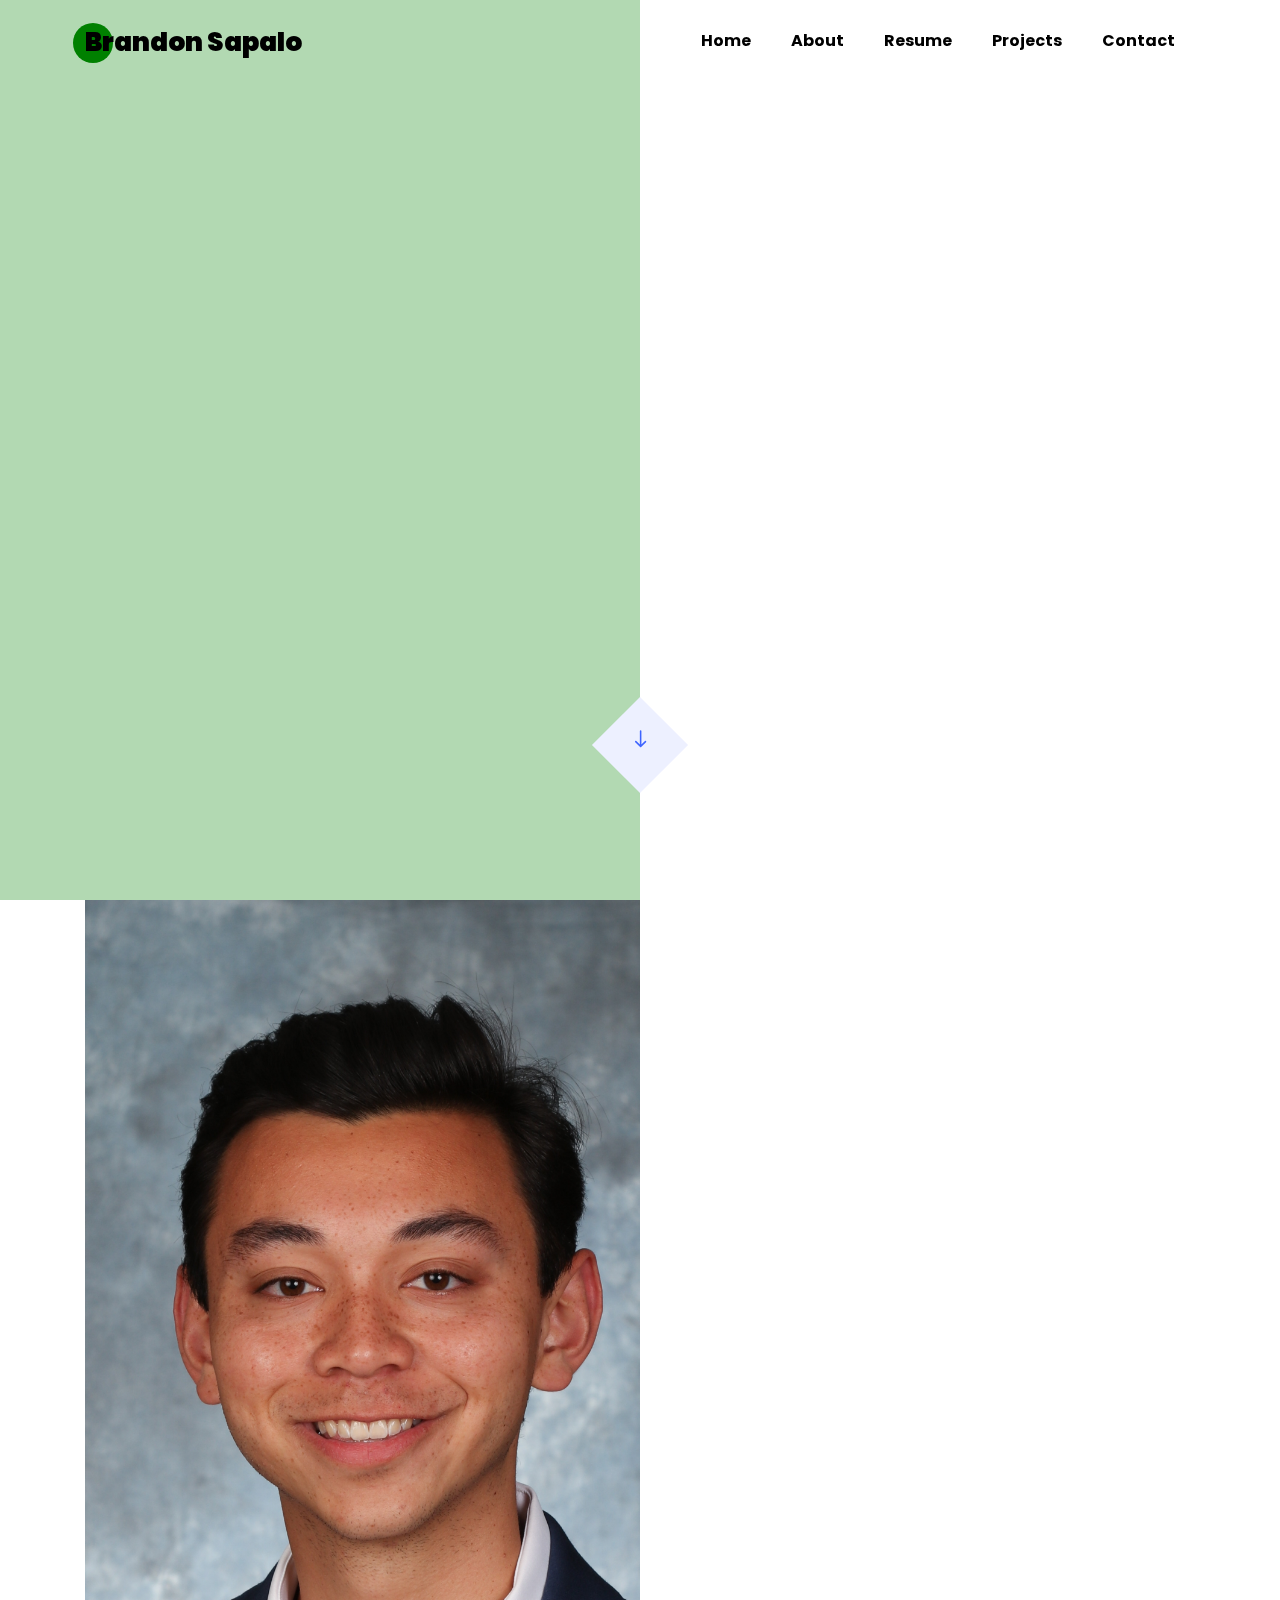
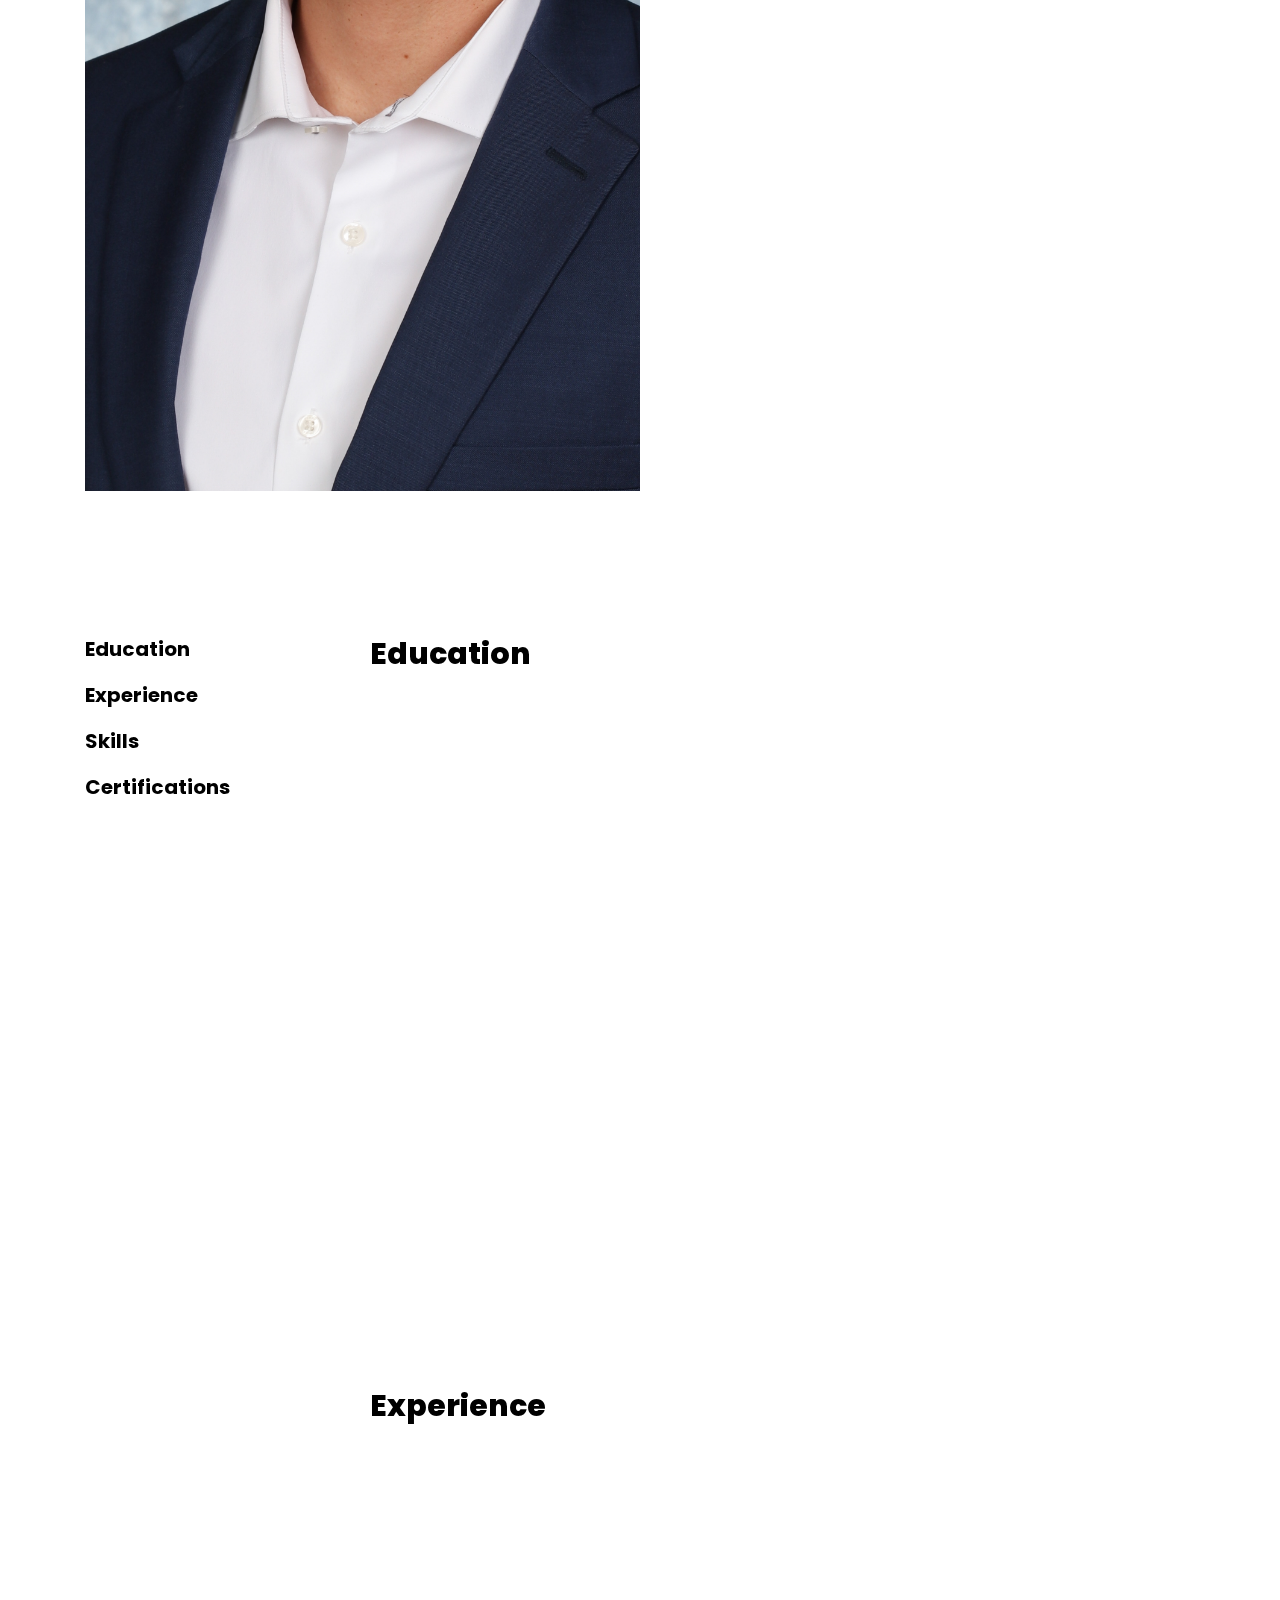
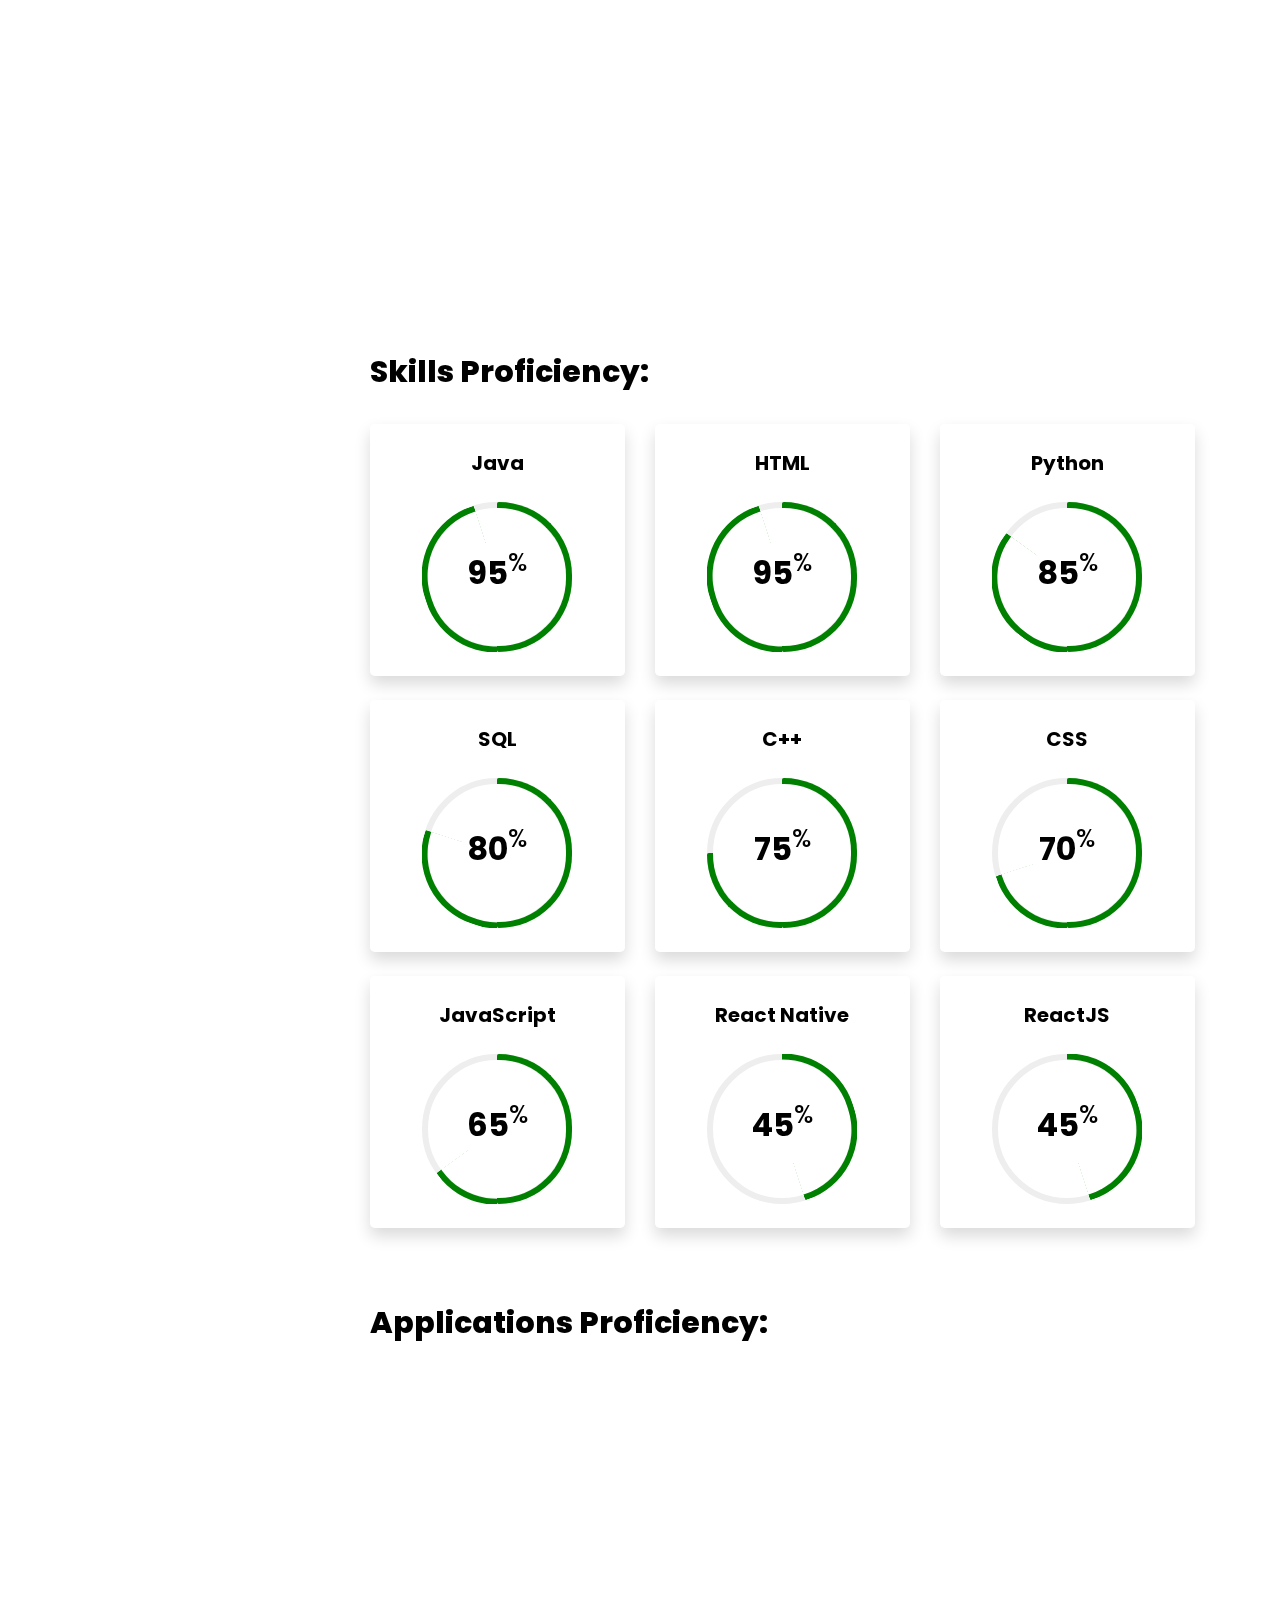
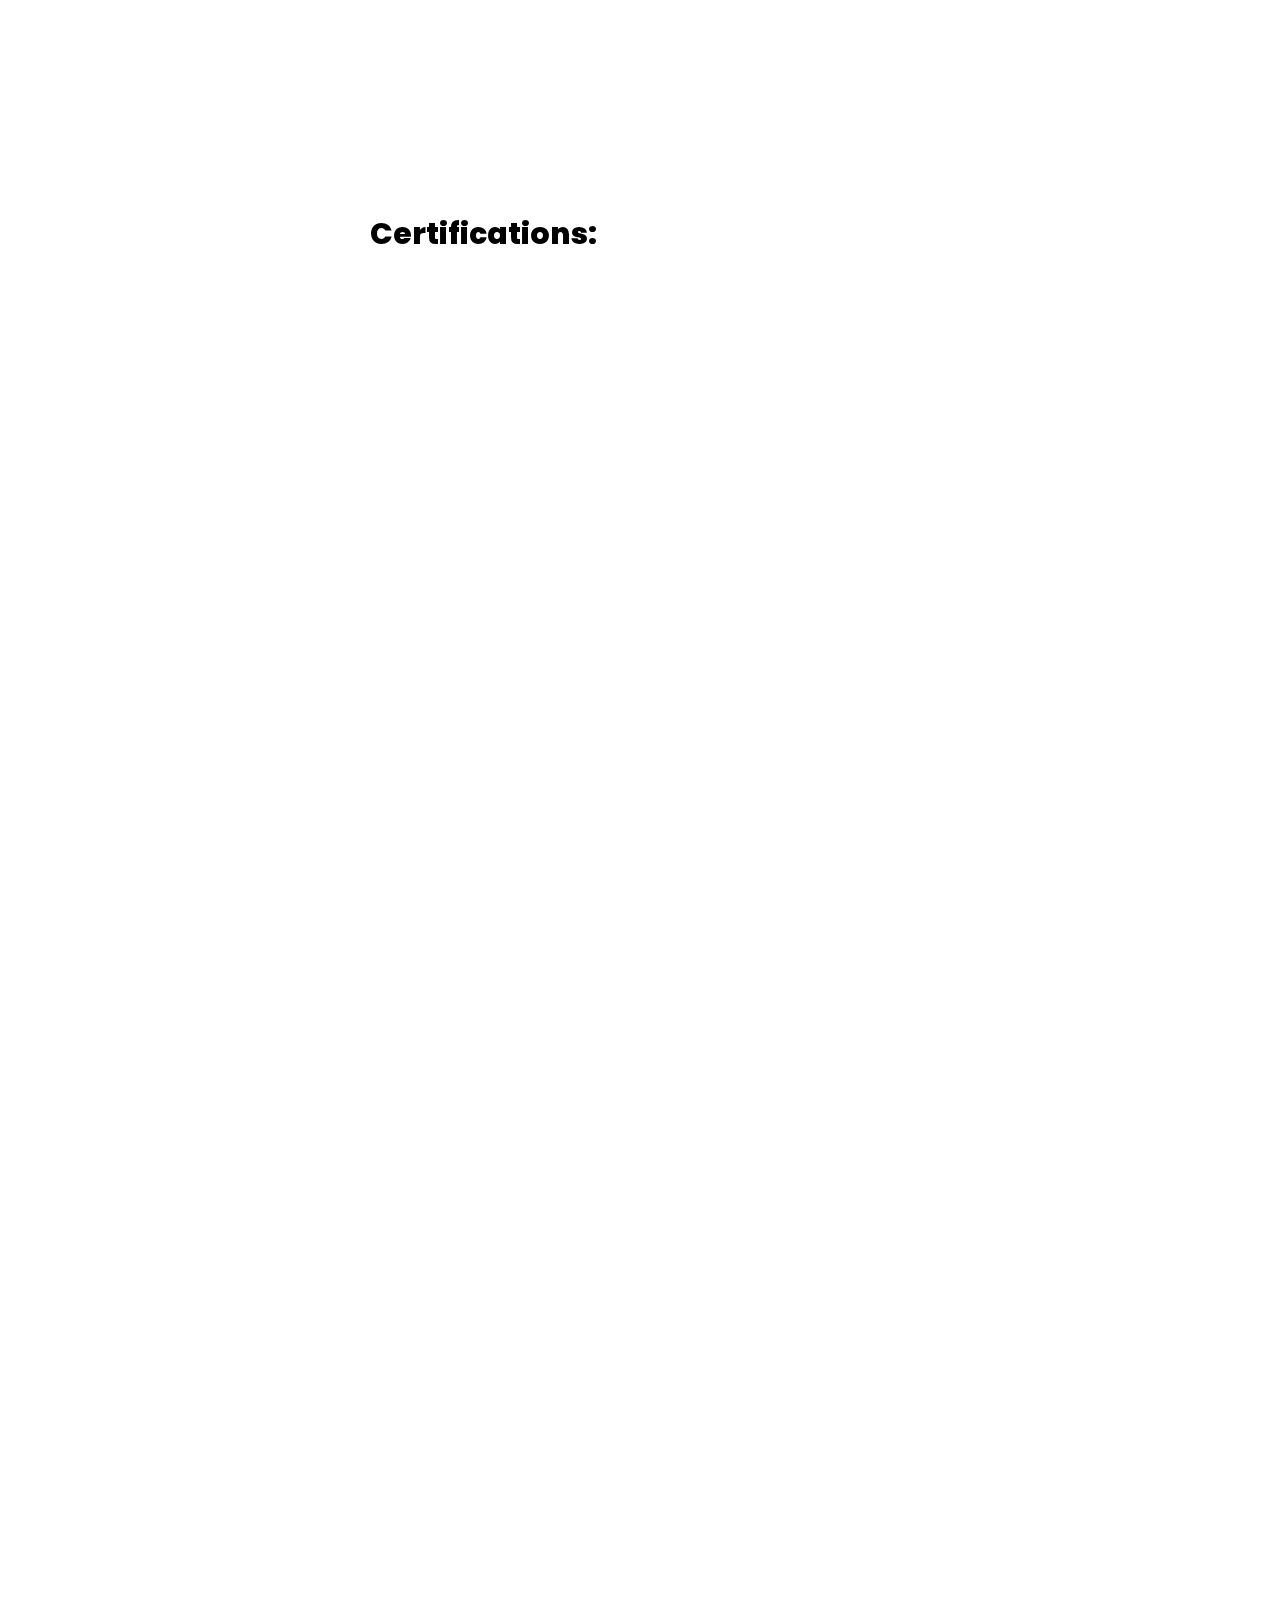
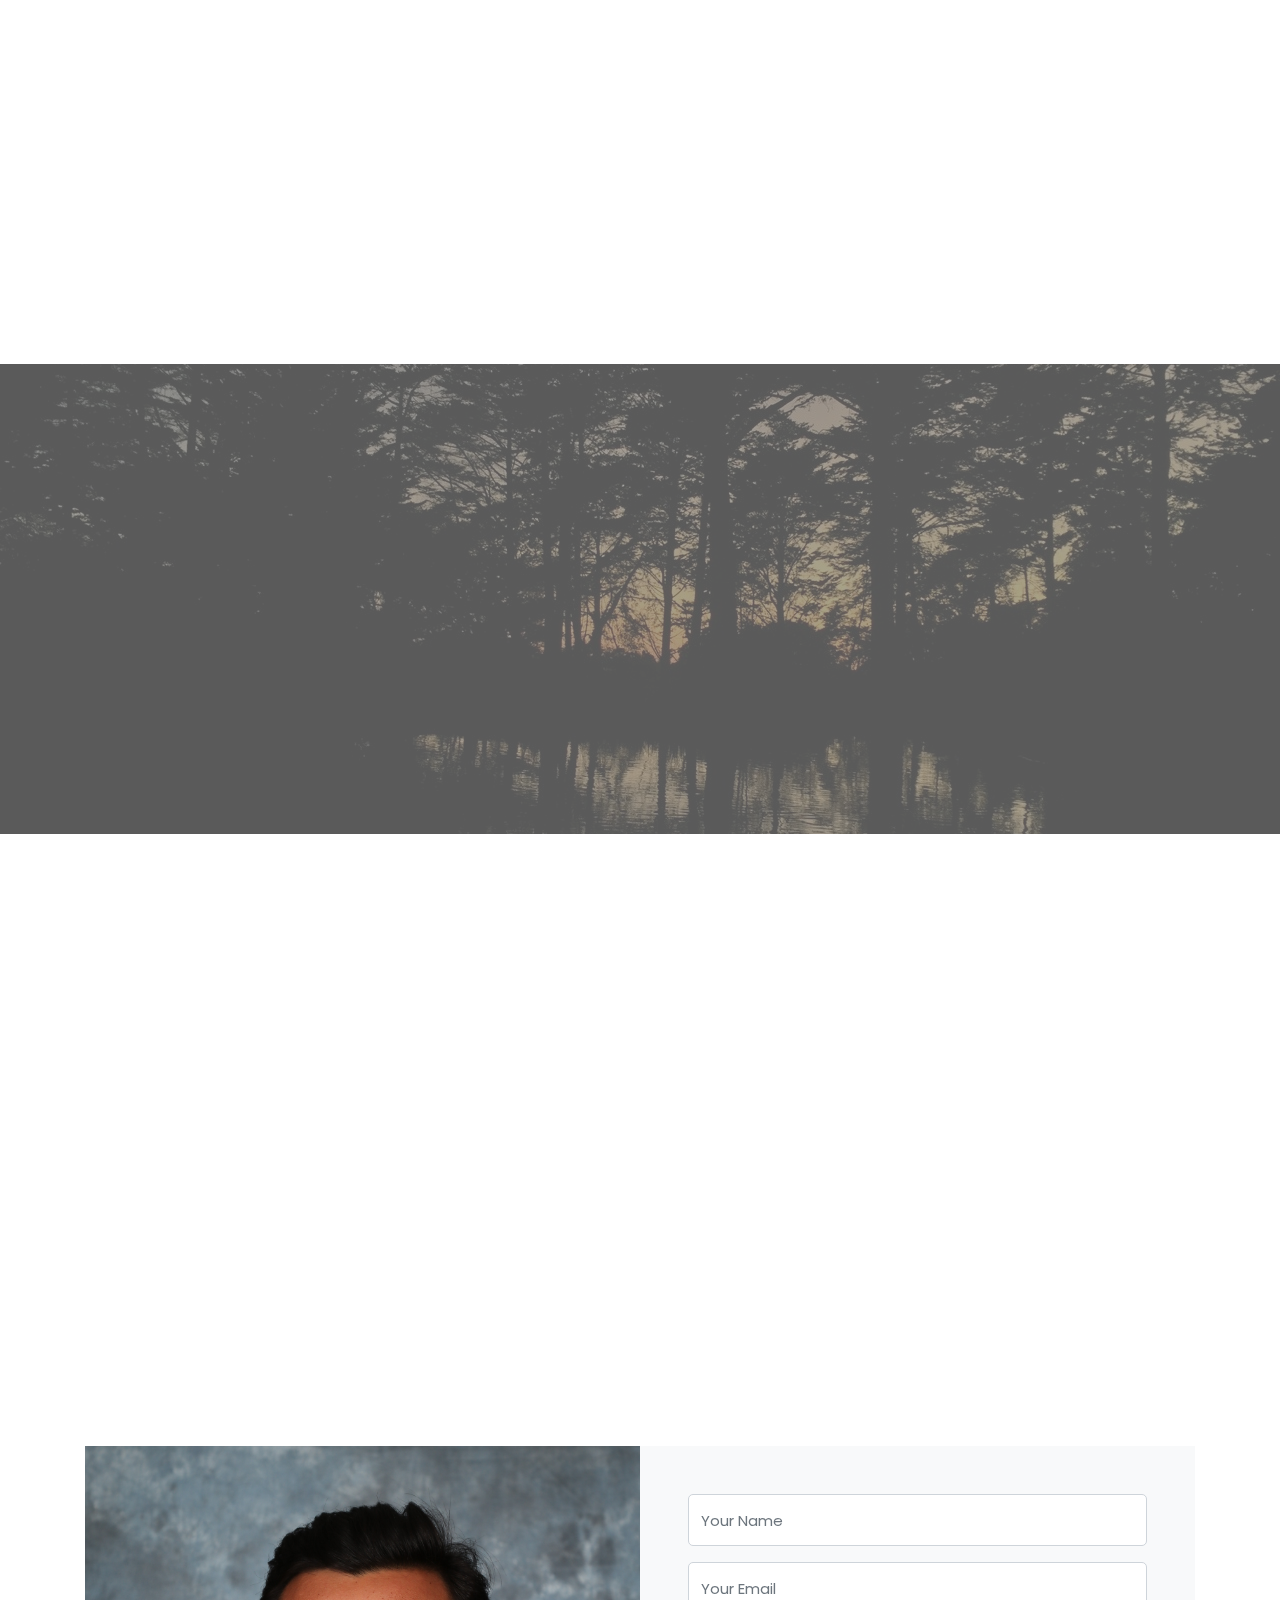
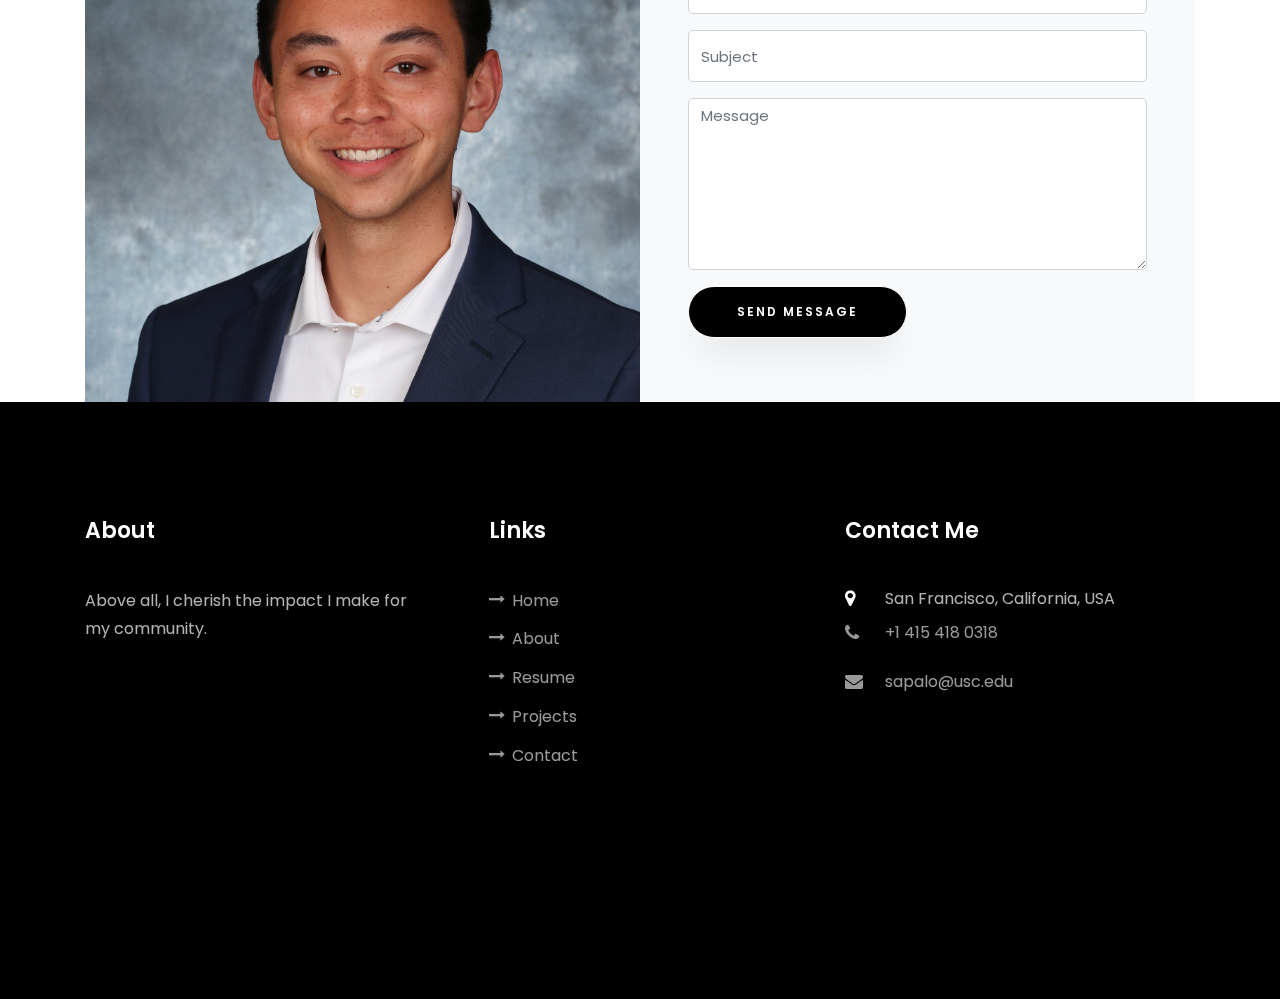
==== commit 218fcc2c: "added page for parq" ====
--- a/index.html
+++ b/index.html
@@ -5,6 +5,7 @@
     <meta charset="utf-8">
     <meta name="viewport" content="width=device-width, initial-scale=1, shrink-to-fit=no">
     
+    <link rel="shortcut icon" type="image/x-icon" href="images/Bsap.ico">
     <link href="https://fonts.googleapis.com/css?family=Poppins:100,200,300,400,500,600,700,800,900" rel="stylesheet">
 
     <link rel="stylesheet" href="css/open-iconic-bootstrap.min.css">
@@ -21,8 +22,22 @@
     <link rel="stylesheet" href="css/flaticon.css">
     <link rel="stylesheet" href="css/icomoon.css">
     <link rel="stylesheet" href="css/style.css">
+    <!-- Global site tag (gtag.js) - Google Analytics -->
+	<script async src="https://www.googletagmanager.com/gtag/js?id=UA-159592897-1"></script>
+	<script>
+	  window.dataLayer = window.dataLayer || [];
+	  function gtag(){dataLayer.push(arguments);}
+	  gtag('js', new Date());
+	
+	  gtag('config', 'UA-159592897-1');
+	</script>
+    <script>
+        function zoom() {
+            document.body.style.zoom = "80%";
+        }
+  </script>
   </head>
-  <body data-spy="scroll" data-target=".site-navbar-target" data-offset="300">
+  <body onload="zoom()" data-spy="scroll" data-target=".site-navbar-target" data-offset="300">
 	  
 	  
     <nav class="navbar navbar-expand-lg navbar-dark ftco_navbar ftco-navbar-light site-navbar-target" id="ftco-navbar">
@@ -55,8 +70,8 @@
 								  <span 
 								  style = "color:green"
 								     class="txt-rotate"
-								     data-period="2000"
-								     data-rotate='[ "Full-Stack Developer.", "UX Designer.", "Product Manager", "Mobile QA Tester."]'></span>
+								     data-period="100"
+								     data-rotate='[ "UX Designer.", "Product Manager.", "Full-Stack Developer."]'></span>
 								</h2>
 							</div>
             </div>
@@ -650,7 +665,7 @@
     					<div class="overlay"></div>
 	    				<div class="text text-center p-4">
 	    					<h3><a href="Kardon.html">Kardon - Sonoma: <br>A Hotel Experience</a></h3>
-	    					<span>UX Design in Figma</span>
+	    					<span>UX Design with Figma</span>
 	    				</div>
     				</div>
   				</div>
@@ -658,8 +673,26 @@
     				<div class="project img ftco-animate d-flex justify-content-center align-items-center" style="background-image: url(images/AudioFace.png);">
     					<div class="overlay"></div>
 	    				<div class="text text-center p-4">
-	    					<h3><a href="#">AudioFace</a></h3>
+	    					<h3><a href="https://github.com/audioface/AudioFaceCode">AudioFace</a></h3>
 	    					<span>React Mobile Application - Github Repo</span>
+	    				</div>
+    				</div>
+  				</div>
+  				<div class="col-md-4">
+    				<div class="project img ftco-animate d-flex justify-content-center align-items-center" style="background-image: url(images/WMfront.jpg);">
+    					<div class="overlay"></div>
+	    				<div class="text text-center p-4">
+	    					<h3><a href="https://github.com/bsapalo/WeatherApp">WeatherMesiter: <br>Weather from anywhere</a></h3>
+	    					<span>Web Application - Github Repo</span>
+	    				</div>
+    				</div>
+  				</div>
+  				<div class="col-md-4">
+    				<div class="project img ftco-animate d-flex justify-content-center align-items-center" style="background-image: url(images/parq-logo.png);">
+    					<div class="overlay"></div>
+	    				<div class="text text-center p-4">
+	    					<h3><a href="Parq.html">Parq</a></h3>
+	    					<span>UX Design with Figma</span>
 	    				</div>
     				</div>
   				</div>
@@ -784,7 +817,7 @@
 					<h2>Thank <span style = "color:black">You</span> for Visiting!</h2>
 						<p>let me know if you have any questions...</p>
 				</div>
-						<a href="#" class="mouse-icon">
+						<a class="mouse-icon navbar" >
 							<div class="mouse-wheel"><span class="ion-ios-arrow-round-down"></span></div>
 						</a>
 				</div>
@@ -792,7 +825,7 @@
 			</div>
 	</section>
 
-    <section class="ftco-section contact-section ftco-no-pb" id="contact-section">
+    <section class="ftco-section contact-section ftco-no-pb" id="contact-section" name="contact-section">
       <div class="container">
       	<div class="row justify-content-center mb-5 pb-3">
           <div class="col-md-7 heading-section text-center ftco-animate">
--- a/css/style.css
+++ b/css/style.css
@@ -8349,7 +8349,7 @@
       .ftco-navbar-light.scrolled .nav-link.active {
         color: green !important; }
     .ftco-navbar-light.scrolled.awake {
-      margin-top: 0px;
+      margin-top: -12px;
       -webkit-transition: .3s all ease-out;
       -o-transition: .3s all ease-out;
       transition: .3s all ease-out; }
